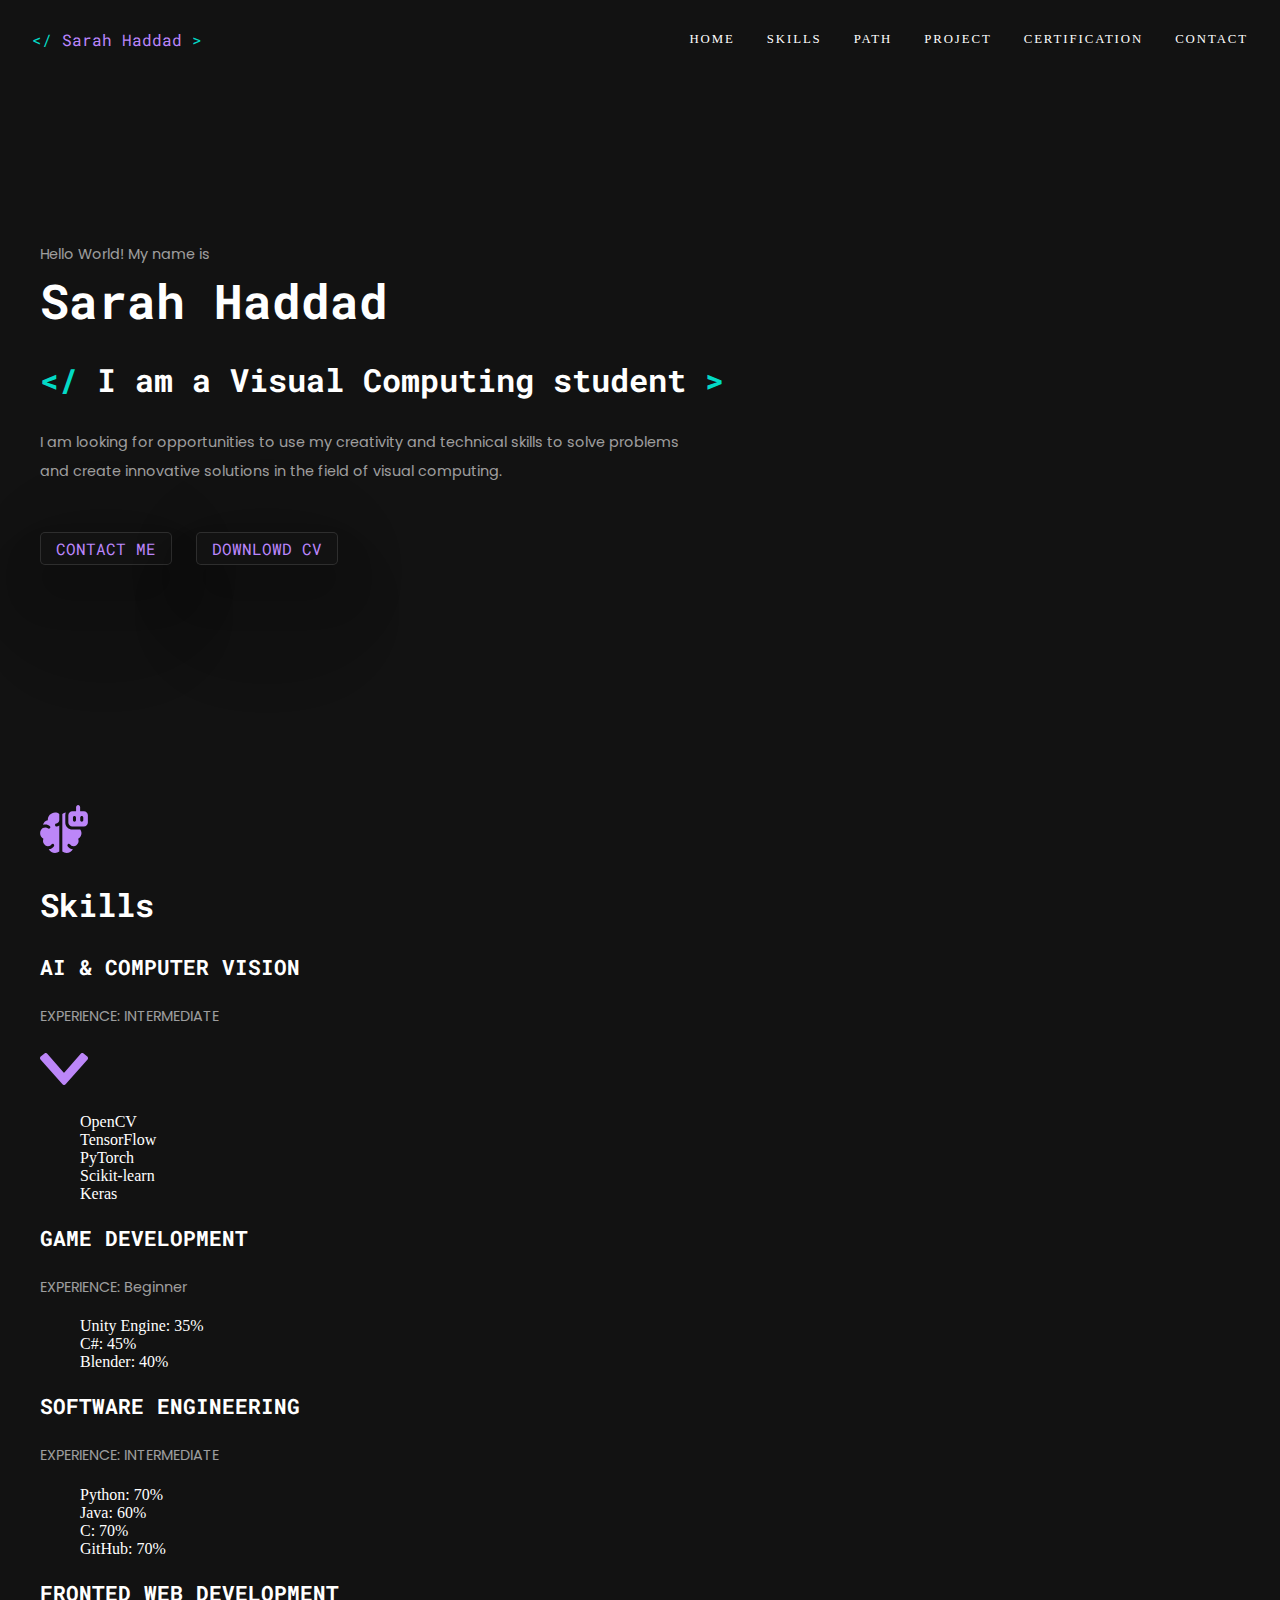
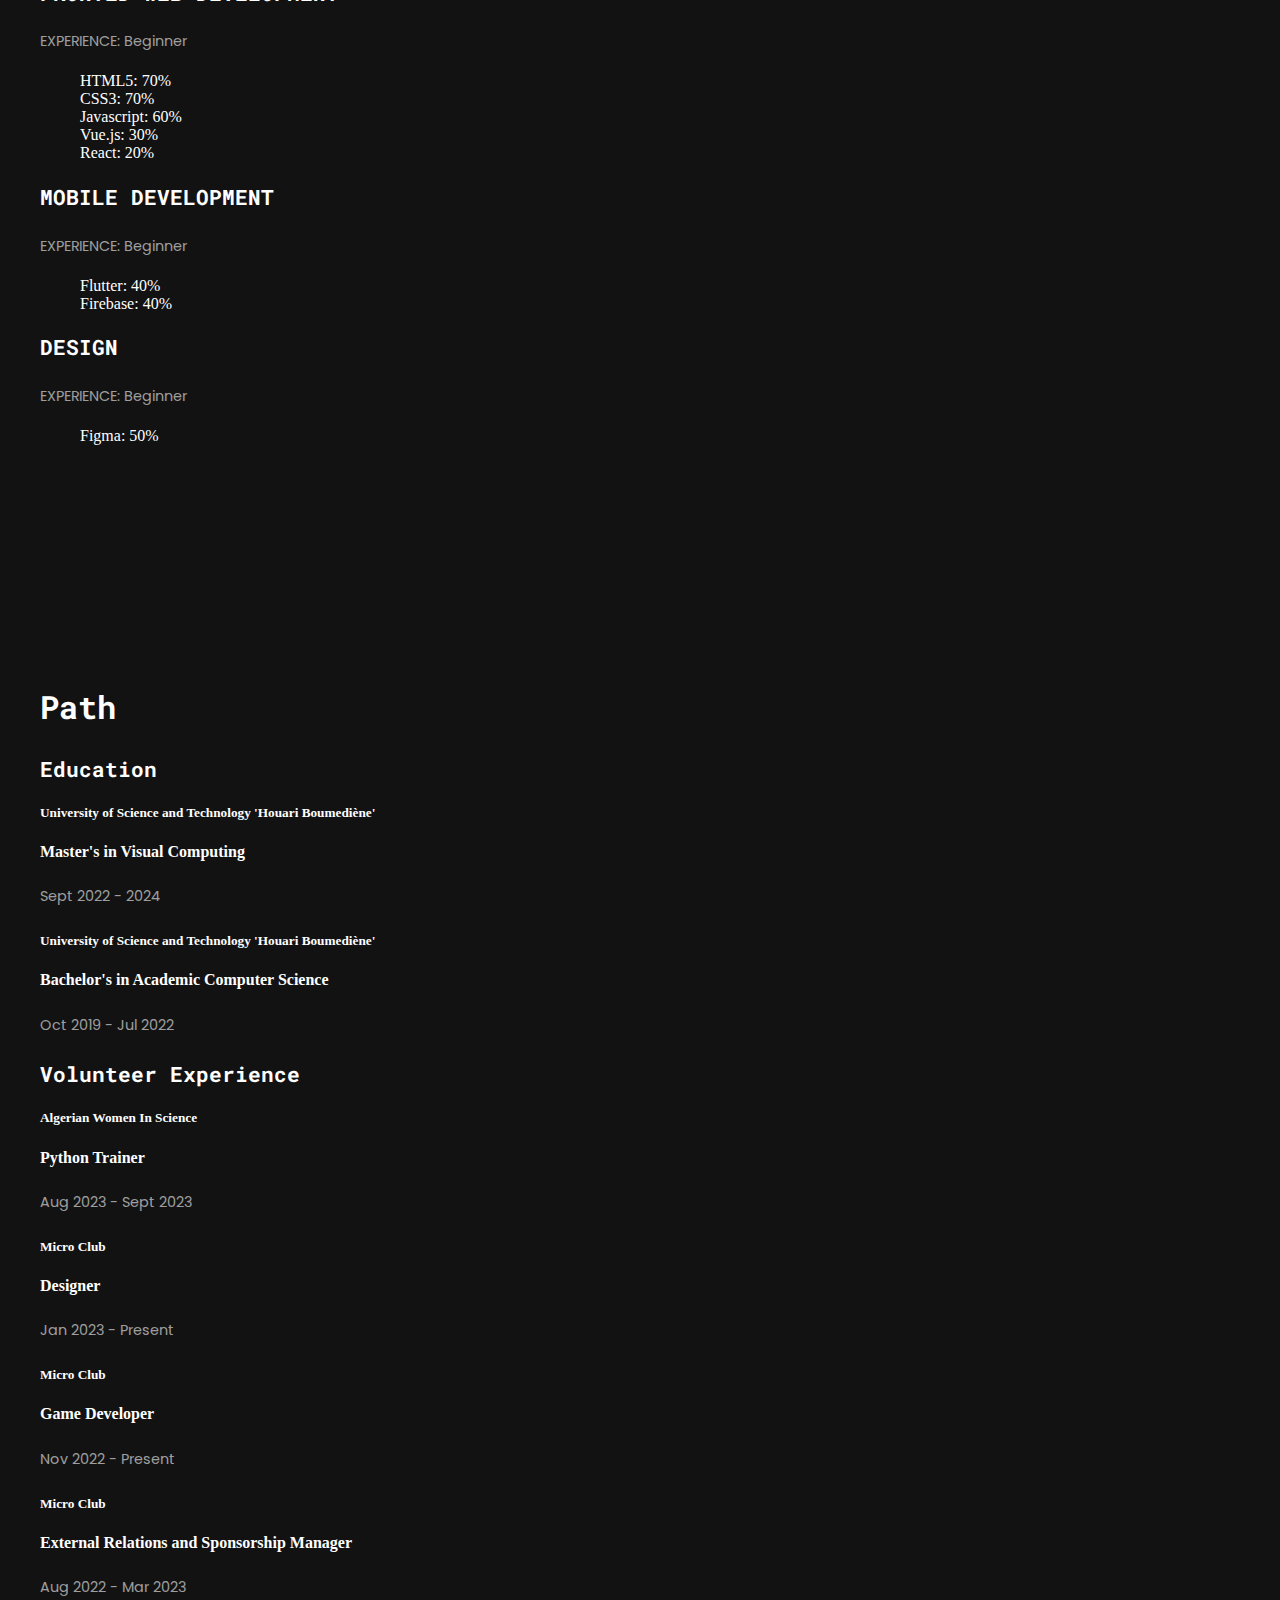
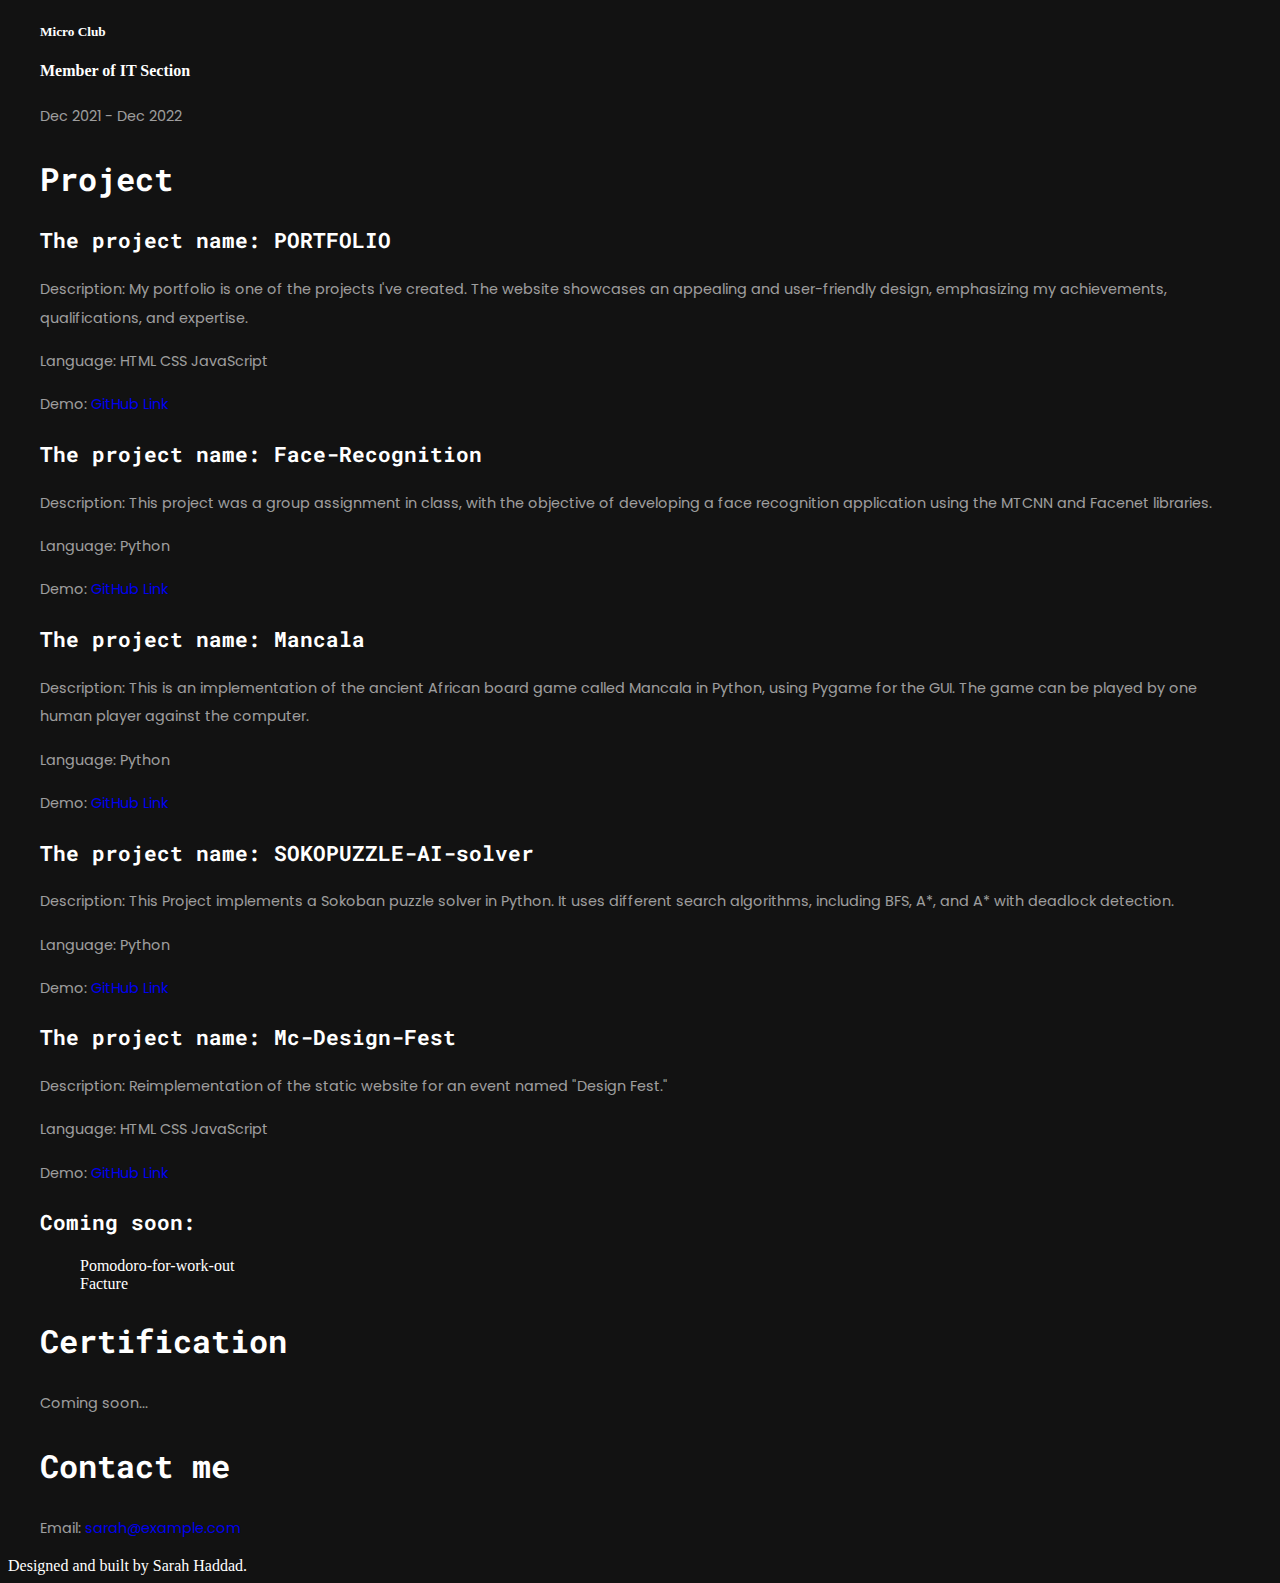
==== src/index.html @ 6225d2ff "almost done with the home page" ====
<!DOCTYPE html>
<html lang="en">
  <head>
    <meta charset="UTF-8" />
    <meta name="viewport" content="width=device-width, initial-scale=1.0" />
    <title>Sarah Haddad's Portfolio</title>
    <meta
      name="description"
      content="Explore Sarah Haddad's portfolio, skills, and journey in the world of visual computing."
    />
    <link rel="stylesheet" href="https://fonts.googleapis.com/css?family=Roboto Mono">
    <link rel="stylesheet" href="https://fonts.googleapis.com/css?family=Poppins">
    <link rel="stylesheet" href="assets/stylee.css" />
  </head>
  <body>
    <!-- Navigation Bar -->
    <header>
      <nav>
        <a href="#" class="nav__logo">
          <span class="Green">&lt;/</span>
             <span>Sarah Haddad</span>
             <span class="Green">&gt;</span>
        </a>
        <div id="nav-menu">
          <ul class="nav__list">
            <li class="nav__item">
              <a href="#home" class="nav__link active-link"> Home </a>
            </li>
            <li class="nav__item">
              <a href="#skills" class="nav__link"> Skills </a>
            </li>
            <li class="nav__item">
              <a href="#path" class="nav__link"> Path </a>
            </li>
            <li class="nav__item">
              <a href="#project" class="nav__link"> Project </a>
            </li>
            <li class="nav__item">
              <a href="#certification" class="nav__link"> Certification </a>
            </li>
            <li class="nav__item">
              <a href="#contact" class="nav__link"> Contact </a>
            </li>
          </ul>
        </div>
      </nav>
    </header>

    <!-- Home Page -->
    <section id="home">
      <div class="start"> </div>
      
        <p id="noPadP"> Hello World! My name is </p>
        <h1 id="noPadH">
        Sarah Haddad
      </h1>
      <h2>
        <span class="Green">&lt;/</span>
        I am a Visual Computing student
        <span class="Green">&gt;</span>
      </h2>
      <p>
        I am looking for opportunities to use my creativity and technical skills
        to solve problems 
        <br />
        and create innovative solutions in the field of visual
        computing.
      </p>
      <button  id="ContactME" > Contact me</button>
      <button   id="DownlowdCV">Downlowd CV </button>
    
    </section>

    <!-- Skills Page -->
    <section id="skills">
      <div class="start"> </div>
      <svg xmlns="http://www.w3.org/2000/svg" width="48" height="48" viewBox="0 0 518 520" fill="none">
        <path fill-rule="evenodd" clip-rule="evenodd" d="M389.936 67.9424V22.4215C389.936 16.6089 392.245 11.0343 396.356 6.9241C400.466 2.81392 406.04 0.504852 411.853 0.504852C417.666 0.504852 423.24 2.81392 427.35 6.9241C431.461 11.0343 433.77 16.6089 433.77 22.4215V67.9424H473.855C485.481 67.9424 496.63 72.5606 504.85 80.7809C513.07 89.0013 517.689 100.15 517.689 111.776V188.791C517.689 200.416 513.07 211.565 504.85 219.786C496.63 228.006 485.481 232.624 473.855 232.624H349.807C338.182 232.624 327.032 228.006 318.812 219.786C310.592 211.565 305.974 200.416 305.974 188.791V111.776C305.974 100.15 310.592 89.0013 318.812 80.7809C327.032 72.5606 338.182 67.9424 349.807 67.9424H389.914H389.936ZM372.381 180.791C368.022 180.791 363.841 179.06 360.758 175.977C357.675 172.894 355.944 168.713 355.944 164.354V136.301C355.944 131.941 357.675 127.76 360.758 124.677C363.841 121.595 368.022 119.863 372.381 119.863C376.741 119.863 380.921 121.595 384.004 124.677C387.087 127.76 388.819 131.941 388.819 136.301V164.354C388.819 168.713 387.087 172.894 384.004 175.977C380.921 179.06 376.741 180.791 372.381 180.791ZM434.909 164.354C434.909 168.713 436.641 172.894 439.724 175.977C442.806 179.06 446.987 180.791 451.347 180.791C455.706 180.791 459.887 179.06 462.97 175.977C466.052 172.894 467.784 168.713 467.784 164.354V136.301C467.784 131.941 466.052 127.76 462.97 124.677C459.887 121.595 455.706 119.863 451.347 119.863C446.987 119.863 442.806 121.595 439.724 124.677C436.641 127.76 434.909 131.941 434.909 136.301V164.354ZM278.994 82.254C275.1 91.6084 273.104 101.643 273.12 111.776V188.791C273.12 209.135 281.202 228.646 295.588 243.032C309.973 257.418 329.484 265.499 349.829 265.499H435.085C440.871 273.362 444.901 282.377 446.901 291.933C448.902 301.488 448.826 311.362 446.68 320.886C444.533 330.41 440.365 339.362 434.459 347.135C428.552 354.909 421.045 361.323 412.445 365.943C416.019 374.307 417.578 383.394 416.998 392.471C416.418 401.548 413.713 410.362 409.103 418.203C404.493 426.043 398.106 432.692 390.456 437.612C382.806 442.533 374.107 445.588 365.061 446.531V446.86C364.573 446.808 364.083 446.779 363.592 446.772C342.859 446.421 331.726 437.041 326.115 428.45C323.723 424.802 319.98 422.254 315.71 421.367C311.439 420.479 306.991 421.324 303.344 423.716C299.696 426.108 297.148 429.85 296.26 434.121C295.373 438.391 296.218 442.84 298.609 446.487C308.91 462.158 327.364 476.513 355.33 479.209C348.502 491.438 338.531 501.621 326.447 508.704C314.363 515.786 300.606 519.511 286.599 519.491C269.504 519.491 253.68 514.056 240.793 504.829V96.5656C251.752 88.7194 264.814 83.6348 278.994 82.254ZM162.069 81.9034C179.186 81.9034 195.009 87.3387 207.918 96.5875V158.612C208.071 164.159 207.079 169.677 205.005 174.824C202.931 179.971 199.82 184.636 195.864 188.528C188.544 195.914 180.479 199.092 177.016 199.486C174.827 199.673 172.699 200.296 170.755 201.319C168.811 202.342 167.093 203.744 165.7 205.442C164.307 207.141 163.269 209.101 162.647 211.208C162.025 213.314 161.831 215.524 162.077 217.706C162.323 219.889 163.004 222 164.08 223.915C165.155 225.83 166.604 227.51 168.34 228.855C170.076 230.201 172.064 231.185 174.186 231.75C176.309 232.314 178.523 232.448 180.698 232.142C189.245 231.178 198.954 227.277 207.918 221.118V504.807C195.009 514.056 179.208 519.491 162.069 519.491C148.062 519.511 134.305 515.786 122.221 508.704C110.137 501.621 100.165 491.438 93.338 479.209C121.304 476.535 139.779 462.158 150.058 446.487C152.45 442.84 153.295 438.391 152.407 434.121C151.52 429.85 148.972 426.108 145.324 423.716C141.677 421.324 137.229 420.479 132.958 421.367C128.688 422.254 124.945 424.802 122.553 428.45C116.942 437.041 105.809 446.421 85.0754 446.772C84.5849 446.779 84.0949 446.808 83.607 446.86L83.5851 446.553C74.5385 445.609 65.8399 442.555 58.1901 437.634C50.5402 432.714 44.1529 426.065 39.5427 418.225C34.9326 410.384 32.2283 401.57 31.648 392.493C31.0676 383.416 32.6272 374.329 36.2012 365.965C25.3539 360.127 16.2917 351.458 9.97809 340.88C3.66453 330.302 0.335702 318.211 0.345572 305.892C0.345572 282.66 11.8957 262.256 29.5386 249.917C52.5072 238.016 74.0294 243.122 83.5851 252.481C86.7323 255.358 90.8746 256.9 95.1374 256.781C99.4001 256.661 103.45 254.89 106.431 251.84C109.412 248.791 111.091 244.702 111.114 240.438C111.137 236.174 109.502 232.067 106.554 228.986C88.8012 211.606 60.2438 205.623 32.2124 213.644C34.2704 201.066 40.4044 189.512 49.6707 180.761C58.9369 172.009 70.822 166.545 83.4974 165.209C82.8543 154.499 84.4102 143.771 88.0693 133.685C91.7283 123.599 97.4131 114.369 104.774 106.563C112.134 98.7574 121.014 92.5406 130.868 88.2959C140.722 84.0511 151.34 81.8681 162.069 81.8814V81.9034Z" fill="#BC86F8"/>
      </svg>
      <h2>Skills</h2>
      <h3>AI & COMPUTER VISION</h3>
      <p>EXPERIENCE: INTERMEDIATE</p>
      <svg xmlns="http://www.w3.org/2000/svg" width="48" height="48" viewBox="0 0 48 48" fill="none">
        <g clip-path="url(#clip0_47_6331)">
          <path d="M0.499978 14.42L22.5 39.36C22.6981 39.5695 22.9369 39.7363 23.2016 39.8503C23.4664 39.9643 23.7517 40.0231 24.04 40.0231C24.3283 40.0231 24.6135 39.9643 24.8783 39.8503C25.1431 39.7363 25.3819 39.5695 25.58 39.36L47.58 14.42C47.9066 14.0076 48.0575 13.483 48 12.96C47.9783 12.6936 47.9034 12.4341 47.7797 12.1971C47.6561 11.9601 47.4861 11.7503 47.28 11.58L43.58 8.48003C43.3779 8.30521 43.1428 8.17266 42.8886 8.09021C42.6344 8.00777 42.3662 7.97711 42.1 8.00003C41.835 8.0192 41.5765 8.09098 41.3395 8.21117C41.1026 8.33135 40.892 8.49754 40.72 8.70003L24.38 27.6C24.2789 27.7002 24.1423 27.7564 24 27.7564C23.8577 27.7564 23.7211 27.7002 23.62 27.6L7.27998 8.70003C6.95667 8.31386 6.49956 8.06388 5.99998 8.00003C5.73509 7.97438 5.46775 8.00186 5.21361 8.08085C4.95947 8.15983 4.72366 8.28875 4.51998 8.46003L0.719978 11.58C0.513822 11.7503 0.343887 11.9601 0.22022 12.1971C0.096552 12.4341 0.0216625 12.6936 -2.15699e-05 12.96C-0.0175307 13.2244 0.0176531 13.4896 0.103487 13.7402C0.18932 13.9908 0.324093 14.2219 0.499978 14.42Z" fill="#BC86F8"/>
        </g>
        <defs>
          <clipPath id="clip0_47_6331">
            <rect width="48" height="48" fill="white"/>
          </clipPath>
        </defs>
      </svg>
      <ul>
        <li>OpenCV</li>
        <li>TensorFlow</li>
        <li>PyTorch</li>
        <li>Scikit-learn</li>
        <li>Keras</li>
      </ul>
      <h3>GAME DEVELOPMENT</h3>
      <p>EXPERIENCE: Beginner</p>
      <ul>
        <li>Unity Engine: 35%</li>
        <li>C#: 45%</li>
        <li>Blender: 40%</li>
      </ul>
      <h3>SOFTWARE ENGINEERING</h3>
      <p>EXPERIENCE: INTERMEDIATE</p>
      <ul>
        <li>Python: 70%</li>
        <li>Java: 60%</li>
        <li>C: 70%</li>
        <li>GitHub: 70%</li>
      </ul>
      <h3>FRONTED WEB DEVELOPMENT</h3>
      <p>EXPERIENCE: Beginner</p>
      <ul>
        <li>HTML5: 70%</li>
        <li>CSS3: 70%</li>
        <li>Javascript: 60%</li>
        <li>Vue.js: 30%</li>
        <li>React: 20%</li>
      </ul>
      <h3>MOBILE DEVELOPMENT</h3>
      <p>EXPERIENCE: Beginner</p>
      <ul>
        <li>Flutter: 40%</li>
        <li>Firebase: 40%</li>
      </ul>
      <h3>DESIGN</h3>
      <p>EXPERIENCE: Beginner</p>
      <ul>
        <li>Figma: 50%</li>
      </ul>
    </section>

    <!-- Path Page -->
    <section id="path">
      <div class="start"> </div>
      <h2>Path</h2>
      <h3>Education</h3>
      <h5>University of Science and Technology 'Houari Boumediène'</h5>
      <h4>Master's in Visual Computing</h4>
      <p>Sept 2022 - 2024</p>

      <h5>University of Science and Technology 'Houari Boumediène'</h5>
      <h4>Bachelor's in Academic Computer Science</h4>
      <p>Oct 2019 - Jul 2022</p>

      <h3>Volunteer Experience</h3>
      <h5>Algerian Women In Science</h5>
      <h4>Python Trainer</h4>
      <p>Aug 2023 - Sept 2023</p>

      <h5>Micro Club</h5>
      <h4>Designer</h4>
      <p>Jan 2023 - Present</p>

      <h5>Micro Club</h5>
      <h4>Game Developer</h4>
      <p>Nov 2022 - Present</p>

      <h5>Micro Club</h5>
      <h4>External Relations and Sponsorship Manager</h4>
      <p>Aug 2022 - Mar 2023</p>

      <h5>Micro Club</h5>
      <h4>Member of IT Section</h4>
      <p>Dec 2021 - Dec 2022</p>
    </section>

    <!-- Project Page -->
    <section id="project">
      <h2>Project</h2>
      <h3>The project name: PORTFOLIO</h3>
      <p>
        Description: My portfolio is one of the projects I've created. The
        website showcases an appealing and user-friendly design, emphasizing my
        achievements, qualifications, and expertise.
      </p>
      <p>Language: HTML CSS JavaScript</p>
      <p>
        Demo:
        <a href="https://github.com/SARAH-HADDAD/Portfolio">GitHub Link</a>
      </p>

      <h3>The project name: Face-Recognition</h3>
      <p>
        Description: This project was a group assignment in class, with the
        objective of developing a face recognition application using the MTCNN
        and Facenet libraries.
      </p>
      <p>Language: Python</p>
      <p>
        Demo:
        <a href="https://github.com/SARAH-HADDAD/Face-Recognition"
          >GitHub Link</a
        >
      </p>

      <h3>The project name: Mancala</h3>
      <p>
        Description: This is an implementation of the ancient African board game
        called Mancala in Python, using Pygame for the GUI. The game can be
        played by one human player against the computer.
      </p>
      <p>Language: Python</p>
      <p>
        Demo:
        <a href="https://github.com/SARAH-HADDAD/The-Mancala-Game-AI"
          >GitHub Link</a
        >
      </p>

      <h3>The project name: SOKOPUZZLE-AI-solver</h3>
      <p>
        Description: This Project implements a Sokoban puzzle solver in Python.
        It uses different search algorithms, including BFS, A*, and A* with
        deadlock detection.
      </p>
      <p>Language: Python</p>
      <p>
        Demo:
        <a href="https://github.com/SARAH-HADDAD/SOKOPUZZLE-AI-solver"
          >GitHub Link</a
        >
      </p>

      <h3>The project name: Mc-Design-Fest</h3>
      <p>
        Description: Reimplementation of the static website for an event named
        "Design Fest."
      </p>
      <p>Language: HTML CSS JavaScript</p>
      <p>
        Demo:
        <a href="https://github.com/SARAH-HADDAD/Mc-Design-Fest">GitHub Link</a>
      </p>

      <h3>Coming soon:</h3>
      <ul>
        <li>Pomodoro-for-work-out</li>
        <li>Facture</li>
      </ul>
    </section>

    <!-- Certification Page -->
    <section id="certification">
      <h2>Certification</h2>
      <p>Coming soon...</p>
    </section>

    <!-- Contact Page -->
    <section id="contact">
      <h2>Contact me</h2>
      <p>Email: <a href="mailto:sarah@example.com">sarah@example.com</a></p>
    </section>
    <footer>
    Designed and built by Sarah Haddad.
    </footer>
    <!--==================== MAIN JS ====================-->
    <script src="assets/main.js"></script>
  </body>
</html>
---- src/assets/stylee.css ----
:root {
  /*========== Colors ==========*/
  --Primary: #bb86fc;
  --PrimaryVariant: #3700b3;
  --Secondary: #03dac6;
  --Background: #121212;
  --Error: #cf6679;
  --on: #ffffff;
  --on-medium: rgba(255, 255, 255, 0.6);
  --hover-color:rgba(187, 134, 252, 0.12);
  /*========== Font and typography ==========*/
  --body-font: "Poppins", sans-serif;
  --font1:"Roboto Mono", sans-serif;
  --h1-font-size: 3rem;
  --h2-font-size: 2rem;
  --h3-font-size: 1.3rem;
  --h4-font-size: 1.25rem;
  --h5-font-size: 1rem;
  --normal-font-size: 0.9rem;
  --small-font-size: 0.8rem;
  --smaller-font-size: 0.75rem;
}
/*==================== REUSABLE CSS CLASSES ====================*/
html {
  box-sizing: border-box;
}
*, *:before, *:after {
  box-sizing: inherit;
}
h1 {
  font-size: var(--h1-font-size);
  font-family: "Roboto Mono", sans-serif;
  font-style: normal;
  font-weight: 700;
}

h2 {
  font-size: var(--h2-font-size);
  font-family: "Roboto Mono", sans-serif;
}

h3 {
  font-size: var(--h3-font-size);
  font-family: "Roboto Mono", sans-serif;
}

p {
  font-family: var(--body-font);
  font-size: var(--normal-font-size);
  color: var(--on-medium);
  line-height: 2;
}
body {
  background-color: var(--Background);
  color: var(--on);

}
ul {
  list-style: none;
}

a {
  text-decoration: none;
}
/*==================== LAYOUT ====================*/

header {
  top: 0;
  width: 100%;
  position: fixed;
  left: 0;
  z-index: 100;
  background-color: var(--Background);
}
/*==================== NAV ====================*/
nav {
  display: flex;
  justify-content: space-between;
  align-items: center;
}
@media screen and (max-width: 767px) {
  .nav__menu {
    position: fixed;
    bottom: -100%;
    left: 0;
    width: 100%;
    background-color: var(--body-color);
    padding: 2rem 1.5rem 4rem;
    box-shadow: 0 -1px 4px rgba(0, 0, 0, 0.15);
    border-radius: 1.5rem 1.5rem 0 0;
    transition: 0.3s linear;
  }
}
.nav__link {
  color: #fff;
  text-transform: uppercase;
  letter-spacing: 0.15em;

  display: flex;
  flex-direction: column;
  align-items: center;

  font-size: var(--small-font-size);
  font-weight: var(--font-medium);
}
.nav__link:hover {
  color: var(--Primary);
}
.nav__link:active {
  color: var(--Primary);
}
.nav__list {
  display: flex;
  flex-direction: row;
  justify-content: space-between;
  margin-block-start: 2em;
  margin-block-end: 2em;
  margin-inline-end: 1em;
}
.nav__item {
  margin: 0 1rem;
}
.nav__logo {
  margin-left: 2rem;
  flex: display;
  color: var(--Primary);
  font-family: var(--font1);
}
.nav__link:after {
  transition: width 0.3s ease 0s, left 0.3s ease 0s;
}
.scroll-header {
  box-shadow: 0 -1px 4px rgba(0, 0, 0, 0.15);
}
/* show menu */
.show-menu {
  bottom: 0;
}
/*==================== HOME ====================*/
button {
  border-radius: 5px;
  box-shadow: 0px 28.39534px 38.72092px 0px rgba(0, 0, 0, 0.20), 0px 23.23255px 118.74416px 0px rgba(0, 0, 0, 0.12), 0px 61.95348px 98.09301px 0px rgba(0, 0, 0, 0.14);
  border: 1px solid rgba(255, 255, 255, 0.12);
  margin-top: 2rem;
  margin-right: 20px;
  padding: 5px 15px;
  background: var(--Background);
  transition: 0.3s linear;
  color: var(--Primary);
  text-transform: uppercase;
  font-family:var(--font1) ;
  font-size: 1rem;
  font-weight: 400;
}

button:hover, 
button:focus
{
  cursor: pointer;
  background:var(--hover-color);
}
section {
  margin-left: 2rem;
  margin-right: 2rem;
}
#noPadP, #noPadH {
  margin: 0;
  padding: 0;
}
.Green{
  color: var(--Secondary);
}
.start{
  margin-top: 15rem;
}
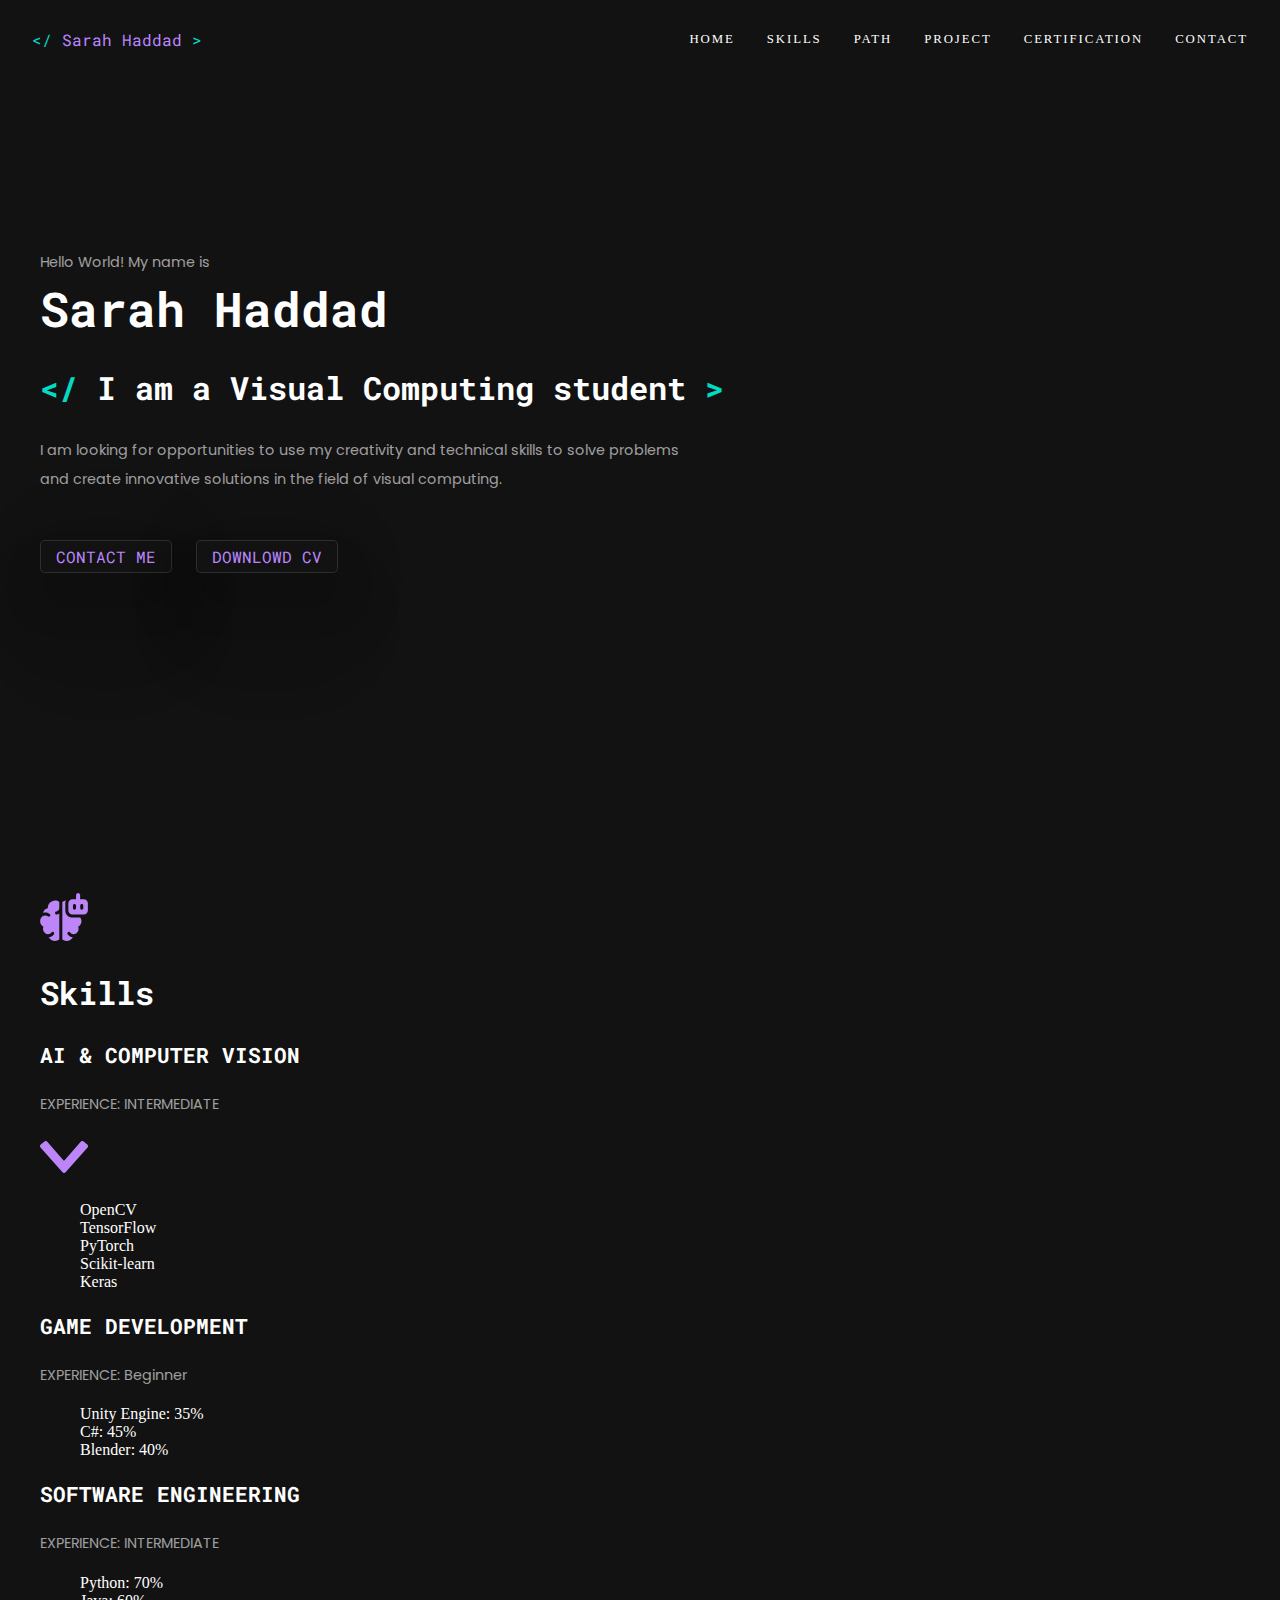
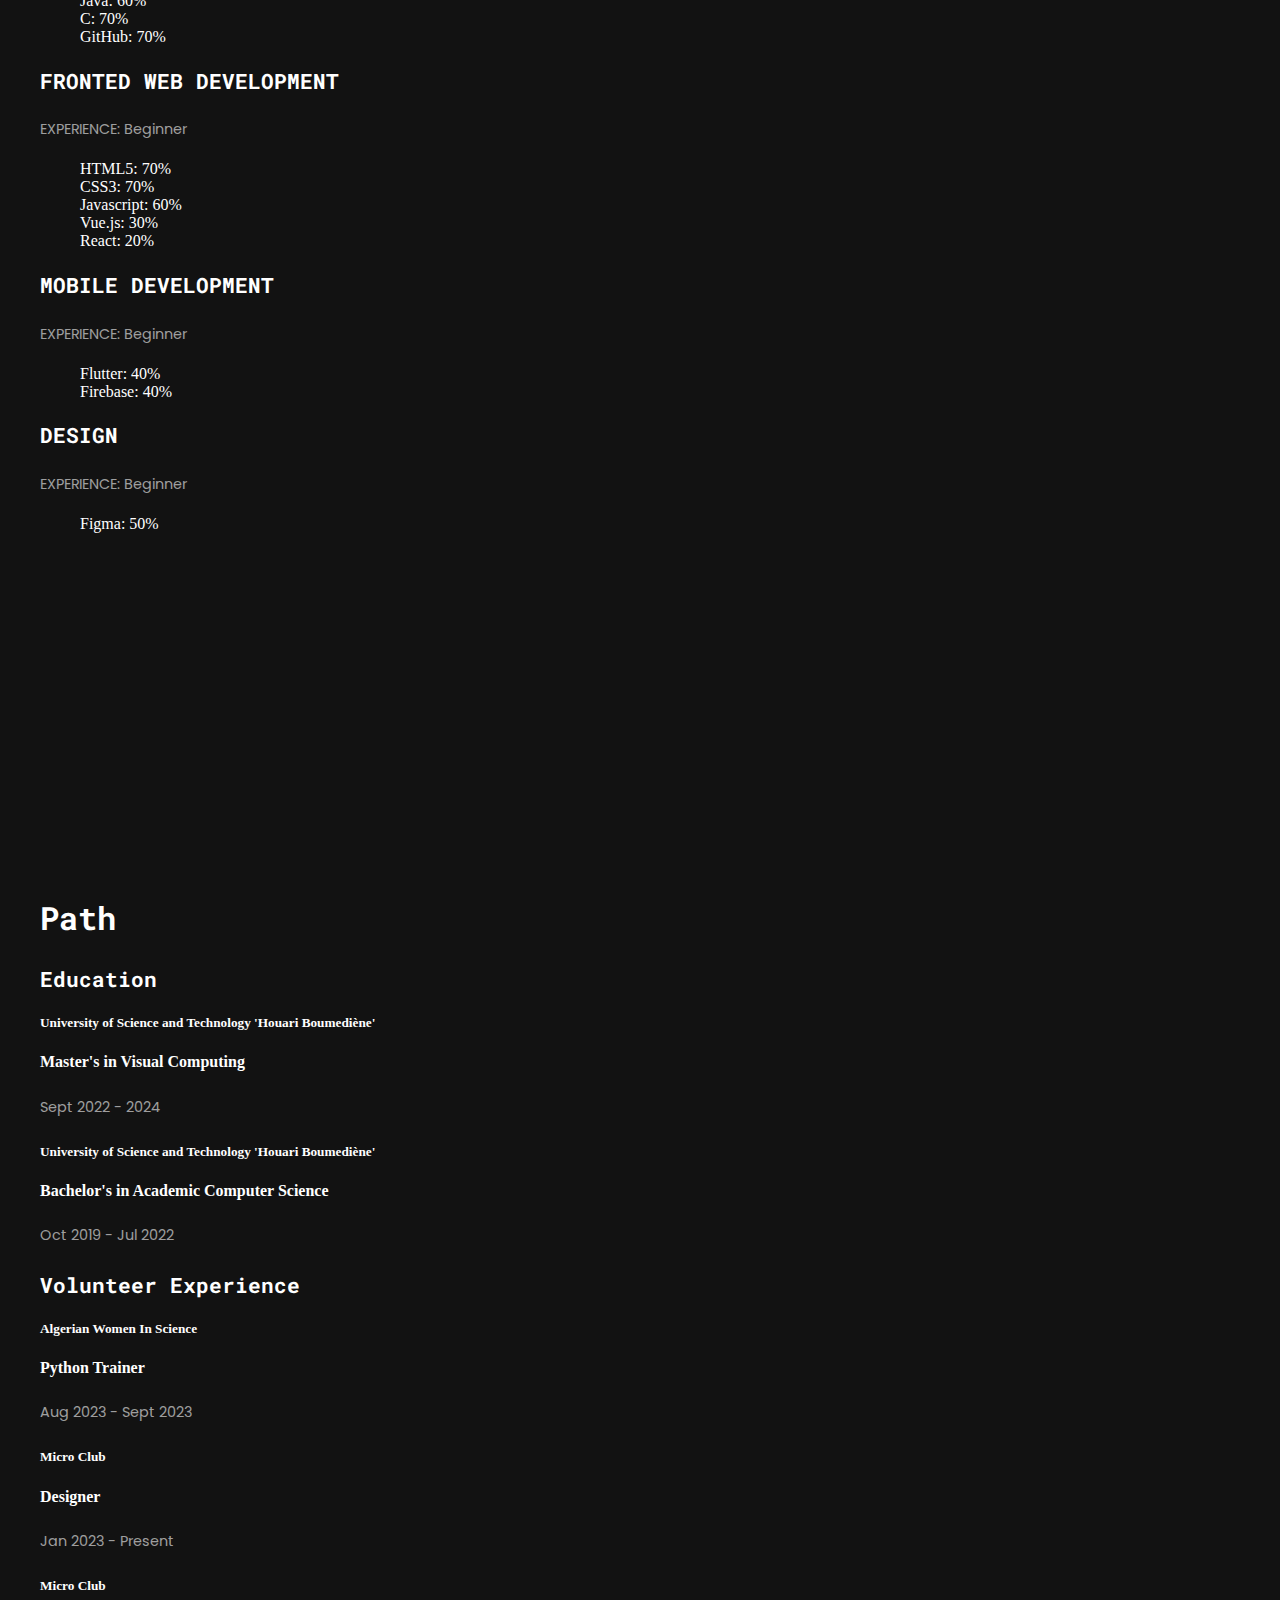
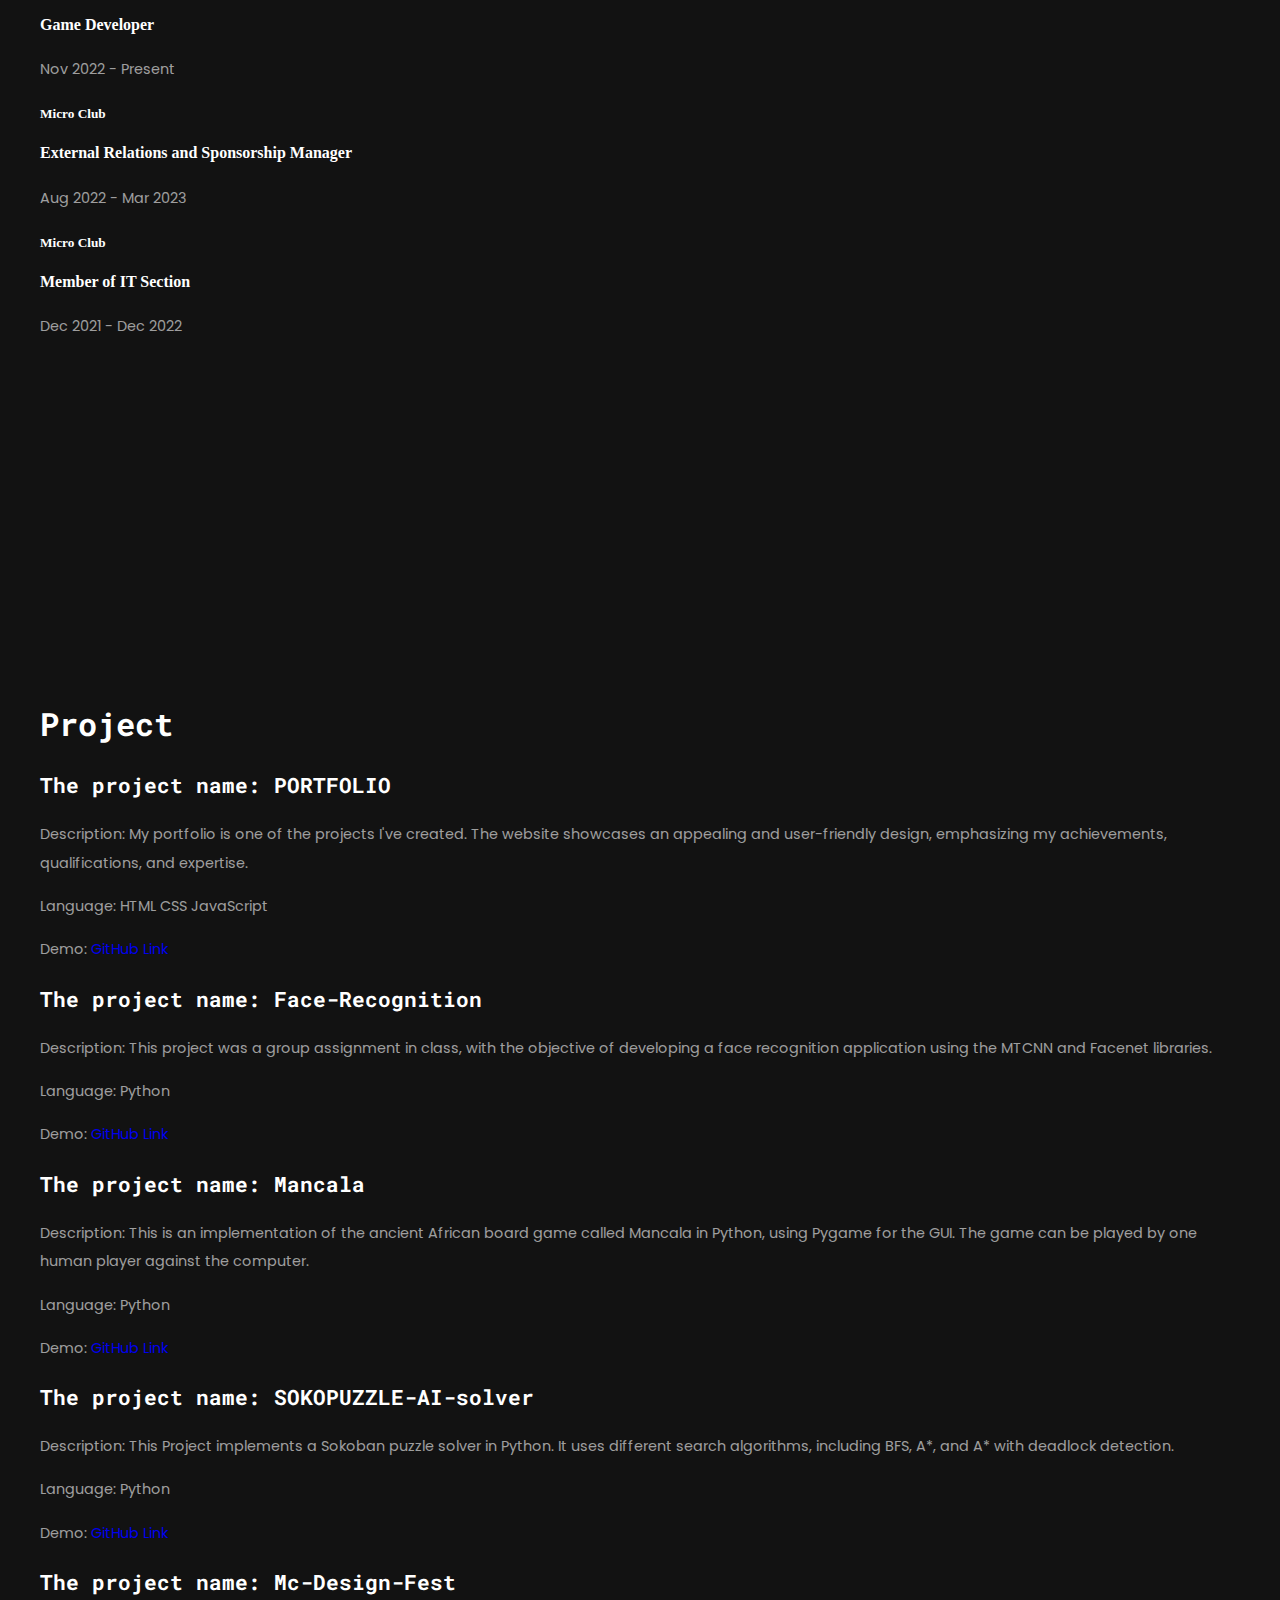
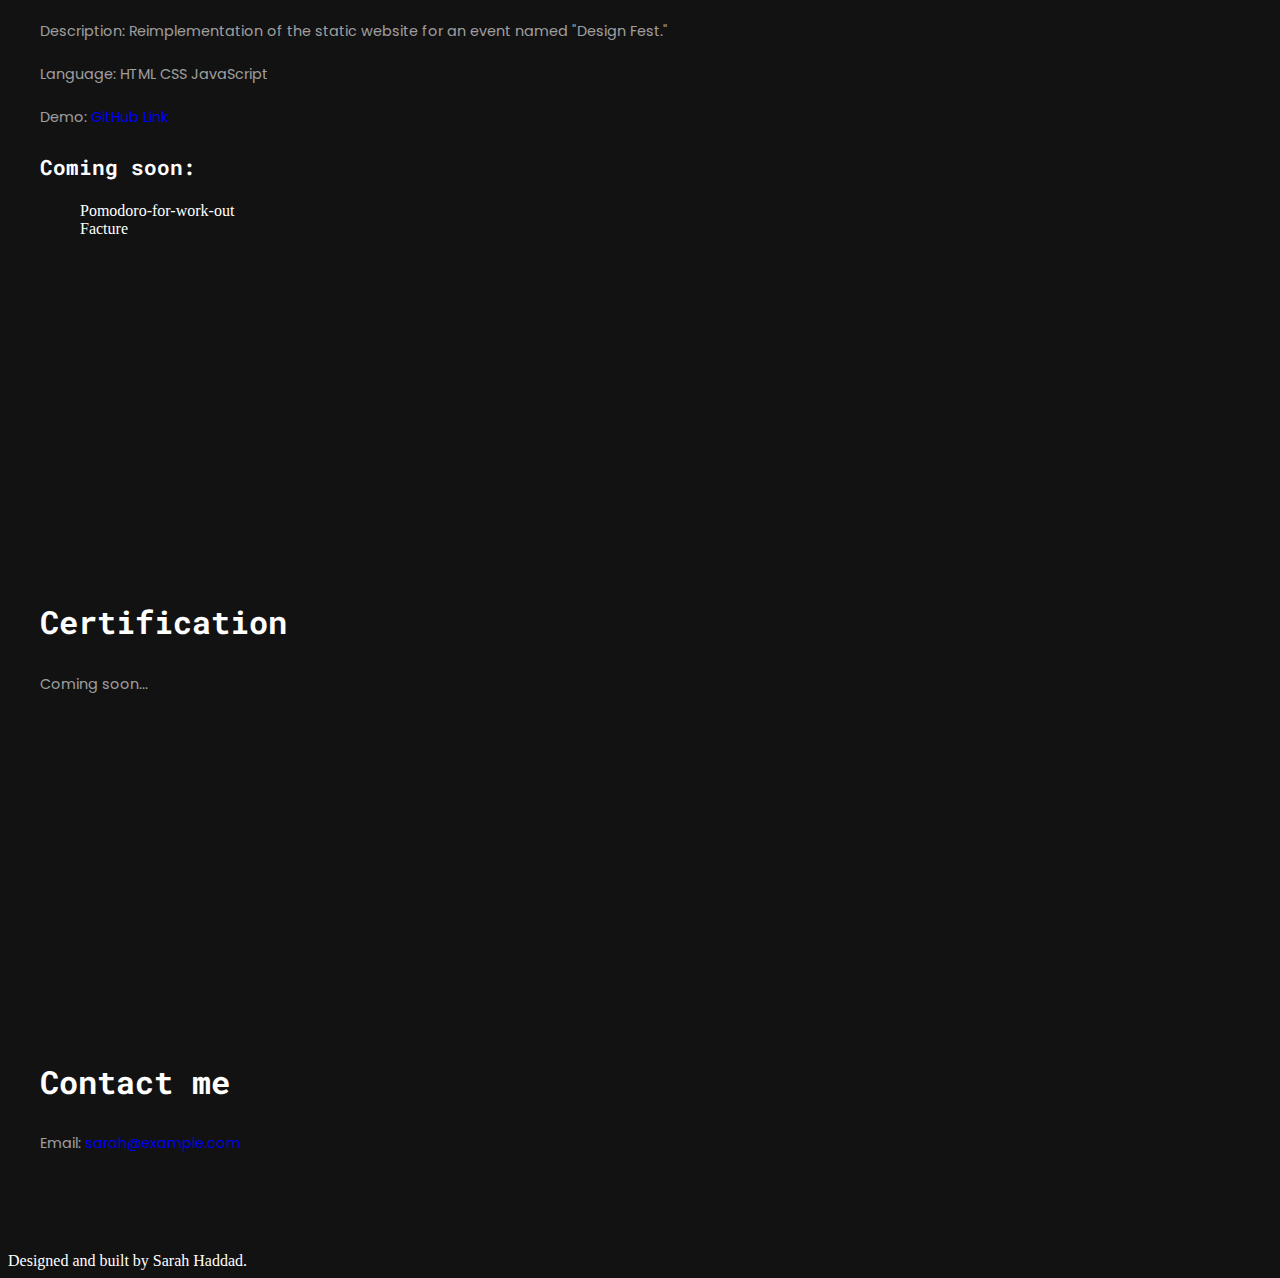
==== commit c60521a4: "/*TRBL*/" ====
--- a/src/index.html
+++ b/src/index.html
@@ -8,8 +8,14 @@
       name="description"
       content="Explore Sarah Haddad's portfolio, skills, and journey in the world of visual computing."
     />
-    <link rel="stylesheet" href="https://fonts.googleapis.com/css?family=Roboto Mono">
-    <link rel="stylesheet" href="https://fonts.googleapis.com/css?family=Poppins">
+    <link
+      rel="stylesheet"
+      href="https://fonts.googleapis.com/css?family=Roboto Mono"
+    />
+    <link
+      rel="stylesheet"
+      href="https://fonts.googleapis.com/css?family=Poppins"
+    />
     <link rel="stylesheet" href="assets/stylee.css" />
   </head>
   <body>
@@ -18,8 +24,8 @@
       <nav>
         <a href="#" class="nav__logo">
           <span class="Green">&lt;/</span>
-             <span>Sarah Haddad</span>
-             <span class="Green">&gt;</span>
+          <span>Sarah Haddad</span>
+          <span class="Green">&gt;</span>
         </a>
         <div id="nav-menu">
           <ul class="nav__list">
@@ -48,12 +54,8 @@
 
     <!-- Home Page -->
     <section id="home">
-      <div class="start"> </div>
-      
-        <p id="noPadP"> Hello World! My name is </p>
-        <h1 id="noPadH">
-        Sarah Haddad
-      </h1>
+      <p id="noPadP">Hello World! My name is</p>
+      <h1 id="noPadH">Sarah Haddad</h1>
       <h2>
         <span class="Green">&lt;/</span>
         I am a Visual Computing student
@@ -61,32 +63,49 @@
       </h2>
       <p>
         I am looking for opportunities to use my creativity and technical skills
-        to solve problems 
+        to solve problems
         <br />
-        and create innovative solutions in the field of visual
-        computing.
-      </p>
-      <button  id="ContactME" > Contact me</button>
-      <button   id="DownlowdCV">Downlowd CV </button>
-    
+        and create innovative solutions in the field of visual computing.
+      </p>
+      <button id="ContactME">Contact me</button>
+      <button id="DownlowdCV">Downlowd CV</button>
     </section>
 
     <!-- Skills Page -->
     <section id="skills">
-      <div class="start"> </div>
-      <svg xmlns="http://www.w3.org/2000/svg" width="48" height="48" viewBox="0 0 518 520" fill="none">
-        <path fill-rule="evenodd" clip-rule="evenodd" d="M389.936 67.9424V22.4215C389.936 16.6089 392.245 11.0343 396.356 6.9241C400.466 2.81392 406.04 0.504852 411.853 0.504852C417.666 0.504852 423.24 2.81392 427.35 6.9241C431.461 11.0343 433.77 16.6089 433.77 22.4215V67.9424H473.855C485.481 67.9424 496.63 72.5606 504.85 80.7809C513.07 89.0013 517.689 100.15 517.689 111.776V188.791C517.689 200.416 513.07 211.565 504.85 219.786C496.63 228.006 485.481 232.624 473.855 232.624H349.807C338.182 232.624 327.032 228.006 318.812 219.786C310.592 211.565 305.974 200.416 305.974 188.791V111.776C305.974 100.15 310.592 89.0013 318.812 80.7809C327.032 72.5606 338.182 67.9424 349.807 67.9424H389.914H389.936ZM372.381 180.791C368.022 180.791 363.841 179.06 360.758 175.977C357.675 172.894 355.944 168.713 355.944 164.354V136.301C355.944 131.941 357.675 127.76 360.758 124.677C363.841 121.595 368.022 119.863 372.381 119.863C376.741 119.863 380.921 121.595 384.004 124.677C387.087 127.76 388.819 131.941 388.819 136.301V164.354C388.819 168.713 387.087 172.894 384.004 175.977C380.921 179.06 376.741 180.791 372.381 180.791ZM434.909 164.354C434.909 168.713 436.641 172.894 439.724 175.977C442.806 179.06 446.987 180.791 451.347 180.791C455.706 180.791 459.887 179.06 462.97 175.977C466.052 172.894 467.784 168.713 467.784 164.354V136.301C467.784 131.941 466.052 127.76 462.97 124.677C459.887 121.595 455.706 119.863 451.347 119.863C446.987 119.863 442.806 121.595 439.724 124.677C436.641 127.76 434.909 131.941 434.909 136.301V164.354ZM278.994 82.254C275.1 91.6084 273.104 101.643 273.12 111.776V188.791C273.12 209.135 281.202 228.646 295.588 243.032C309.973 257.418 329.484 265.499 349.829 265.499H435.085C440.871 273.362 444.901 282.377 446.901 291.933C448.902 301.488 448.826 311.362 446.68 320.886C444.533 330.41 440.365 339.362 434.459 347.135C428.552 354.909 421.045 361.323 412.445 365.943C416.019 374.307 417.578 383.394 416.998 392.471C416.418 401.548 413.713 410.362 409.103 418.203C404.493 426.043 398.106 432.692 390.456 437.612C382.806 442.533 374.107 445.588 365.061 446.531V446.86C364.573 446.808 364.083 446.779 363.592 446.772C342.859 446.421 331.726 437.041 326.115 428.45C323.723 424.802 319.98 422.254 315.71 421.367C311.439 420.479 306.991 421.324 303.344 423.716C299.696 426.108 297.148 429.85 296.26 434.121C295.373 438.391 296.218 442.84 298.609 446.487C308.91 462.158 327.364 476.513 355.33 479.209C348.502 491.438 338.531 501.621 326.447 508.704C314.363 515.786 300.606 519.511 286.599 519.491C269.504 519.491 253.68 514.056 240.793 504.829V96.5656C251.752 88.7194 264.814 83.6348 278.994 82.254ZM162.069 81.9034C179.186 81.9034 195.009 87.3387 207.918 96.5875V158.612C208.071 164.159 207.079 169.677 205.005 174.824C202.931 179.971 199.82 184.636 195.864 188.528C188.544 195.914 180.479 199.092 177.016 199.486C174.827 199.673 172.699 200.296 170.755 201.319C168.811 202.342 167.093 203.744 165.7 205.442C164.307 207.141 163.269 209.101 162.647 211.208C162.025 213.314 161.831 215.524 162.077 217.706C162.323 219.889 163.004 222 164.08 223.915C165.155 225.83 166.604 227.51 168.34 228.855C170.076 230.201 172.064 231.185 174.186 231.75C176.309 232.314 178.523 232.448 180.698 232.142C189.245 231.178 198.954 227.277 207.918 221.118V504.807C195.009 514.056 179.208 519.491 162.069 519.491C148.062 519.511 134.305 515.786 122.221 508.704C110.137 501.621 100.165 491.438 93.338 479.209C121.304 476.535 139.779 462.158 150.058 446.487C152.45 442.84 153.295 438.391 152.407 434.121C151.52 429.85 148.972 426.108 145.324 423.716C141.677 421.324 137.229 420.479 132.958 421.367C128.688 422.254 124.945 424.802 122.553 428.45C116.942 437.041 105.809 446.421 85.0754 446.772C84.5849 446.779 84.0949 446.808 83.607 446.86L83.5851 446.553C74.5385 445.609 65.8399 442.555 58.1901 437.634C50.5402 432.714 44.1529 426.065 39.5427 418.225C34.9326 410.384 32.2283 401.57 31.648 392.493C31.0676 383.416 32.6272 374.329 36.2012 365.965C25.3539 360.127 16.2917 351.458 9.97809 340.88C3.66453 330.302 0.335702 318.211 0.345572 305.892C0.345572 282.66 11.8957 262.256 29.5386 249.917C52.5072 238.016 74.0294 243.122 83.5851 252.481C86.7323 255.358 90.8746 256.9 95.1374 256.781C99.4001 256.661 103.45 254.89 106.431 251.84C109.412 248.791 111.091 244.702 111.114 240.438C111.137 236.174 109.502 232.067 106.554 228.986C88.8012 211.606 60.2438 205.623 32.2124 213.644C34.2704 201.066 40.4044 189.512 49.6707 180.761C58.9369 172.009 70.822 166.545 83.4974 165.209C82.8543 154.499 84.4102 143.771 88.0693 133.685C91.7283 123.599 97.4131 114.369 104.774 106.563C112.134 98.7574 121.014 92.5406 130.868 88.2959C140.722 84.0511 151.34 81.8681 162.069 81.8814V81.9034Z" fill="#BC86F8"/>
+      <svg
+        xmlns="http://www.w3.org/2000/svg"
+        width="48"
+        height="48"
+        viewBox="0 0 518 520"
+        fill="none"
+      >
+        <path
+          fill-rule="evenodd"
+          clip-rule="evenodd"
+          d="M389.936 67.9424V22.4215C389.936 16.6089 392.245 11.0343 396.356 6.9241C400.466 2.81392 406.04 0.504852 411.853 0.504852C417.666 0.504852 423.24 2.81392 427.35 6.9241C431.461 11.0343 433.77 16.6089 433.77 22.4215V67.9424H473.855C485.481 67.9424 496.63 72.5606 504.85 80.7809C513.07 89.0013 517.689 100.15 517.689 111.776V188.791C517.689 200.416 513.07 211.565 504.85 219.786C496.63 228.006 485.481 232.624 473.855 232.624H349.807C338.182 232.624 327.032 228.006 318.812 219.786C310.592 211.565 305.974 200.416 305.974 188.791V111.776C305.974 100.15 310.592 89.0013 318.812 80.7809C327.032 72.5606 338.182 67.9424 349.807 67.9424H389.914H389.936ZM372.381 180.791C368.022 180.791 363.841 179.06 360.758 175.977C357.675 172.894 355.944 168.713 355.944 164.354V136.301C355.944 131.941 357.675 127.76 360.758 124.677C363.841 121.595 368.022 119.863 372.381 119.863C376.741 119.863 380.921 121.595 384.004 124.677C387.087 127.76 388.819 131.941 388.819 136.301V164.354C388.819 168.713 387.087 172.894 384.004 175.977C380.921 179.06 376.741 180.791 372.381 180.791ZM434.909 164.354C434.909 168.713 436.641 172.894 439.724 175.977C442.806 179.06 446.987 180.791 451.347 180.791C455.706 180.791 459.887 179.06 462.97 175.977C466.052 172.894 467.784 168.713 467.784 164.354V136.301C467.784 131.941 466.052 127.76 462.97 124.677C459.887 121.595 455.706 119.863 451.347 119.863C446.987 119.863 442.806 121.595 439.724 124.677C436.641 127.76 434.909 131.941 434.909 136.301V164.354ZM278.994 82.254C275.1 91.6084 273.104 101.643 273.12 111.776V188.791C273.12 209.135 281.202 228.646 295.588 243.032C309.973 257.418 329.484 265.499 349.829 265.499H435.085C440.871 273.362 444.901 282.377 446.901 291.933C448.902 301.488 448.826 311.362 446.68 320.886C444.533 330.41 440.365 339.362 434.459 347.135C428.552 354.909 421.045 361.323 412.445 365.943C416.019 374.307 417.578 383.394 416.998 392.471C416.418 401.548 413.713 410.362 409.103 418.203C404.493 426.043 398.106 432.692 390.456 437.612C382.806 442.533 374.107 445.588 365.061 446.531V446.86C364.573 446.808 364.083 446.779 363.592 446.772C342.859 446.421 331.726 437.041 326.115 428.45C323.723 424.802 319.98 422.254 315.71 421.367C311.439 420.479 306.991 421.324 303.344 423.716C299.696 426.108 297.148 429.85 296.26 434.121C295.373 438.391 296.218 442.84 298.609 446.487C308.91 462.158 327.364 476.513 355.33 479.209C348.502 491.438 338.531 501.621 326.447 508.704C314.363 515.786 300.606 519.511 286.599 519.491C269.504 519.491 253.68 514.056 240.793 504.829V96.5656C251.752 88.7194 264.814 83.6348 278.994 82.254ZM162.069 81.9034C179.186 81.9034 195.009 87.3387 207.918 96.5875V158.612C208.071 164.159 207.079 169.677 205.005 174.824C202.931 179.971 199.82 184.636 195.864 188.528C188.544 195.914 180.479 199.092 177.016 199.486C174.827 199.673 172.699 200.296 170.755 201.319C168.811 202.342 167.093 203.744 165.7 205.442C164.307 207.141 163.269 209.101 162.647 211.208C162.025 213.314 161.831 215.524 162.077 217.706C162.323 219.889 163.004 222 164.08 223.915C165.155 225.83 166.604 227.51 168.34 228.855C170.076 230.201 172.064 231.185 174.186 231.75C176.309 232.314 178.523 232.448 180.698 232.142C189.245 231.178 198.954 227.277 207.918 221.118V504.807C195.009 514.056 179.208 519.491 162.069 519.491C148.062 519.511 134.305 515.786 122.221 508.704C110.137 501.621 100.165 491.438 93.338 479.209C121.304 476.535 139.779 462.158 150.058 446.487C152.45 442.84 153.295 438.391 152.407 434.121C151.52 429.85 148.972 426.108 145.324 423.716C141.677 421.324 137.229 420.479 132.958 421.367C128.688 422.254 124.945 424.802 122.553 428.45C116.942 437.041 105.809 446.421 85.0754 446.772C84.5849 446.779 84.0949 446.808 83.607 446.86L83.5851 446.553C74.5385 445.609 65.8399 442.555 58.1901 437.634C50.5402 432.714 44.1529 426.065 39.5427 418.225C34.9326 410.384 32.2283 401.57 31.648 392.493C31.0676 383.416 32.6272 374.329 36.2012 365.965C25.3539 360.127 16.2917 351.458 9.97809 340.88C3.66453 330.302 0.335702 318.211 0.345572 305.892C0.345572 282.66 11.8957 262.256 29.5386 249.917C52.5072 238.016 74.0294 243.122 83.5851 252.481C86.7323 255.358 90.8746 256.9 95.1374 256.781C99.4001 256.661 103.45 254.89 106.431 251.84C109.412 248.791 111.091 244.702 111.114 240.438C111.137 236.174 109.502 232.067 106.554 228.986C88.8012 211.606 60.2438 205.623 32.2124 213.644C34.2704 201.066 40.4044 189.512 49.6707 180.761C58.9369 172.009 70.822 166.545 83.4974 165.209C82.8543 154.499 84.4102 143.771 88.0693 133.685C91.7283 123.599 97.4131 114.369 104.774 106.563C112.134 98.7574 121.014 92.5406 130.868 88.2959C140.722 84.0511 151.34 81.8681 162.069 81.8814V81.9034Z"
+          fill="#BC86F8"
+        />
       </svg>
       <h2>Skills</h2>
       <h3>AI & COMPUTER VISION</h3>
       <p>EXPERIENCE: INTERMEDIATE</p>
-      <svg xmlns="http://www.w3.org/2000/svg" width="48" height="48" viewBox="0 0 48 48" fill="none">
+      <svg
+        xmlns="http://www.w3.org/2000/svg"
+        width="48"
+        height="48"
+        viewBox="0 0 48 48"
+        fill="none"
+      >
         <g clip-path="url(#clip0_47_6331)">
-          <path d="M0.499978 14.42L22.5 39.36C22.6981 39.5695 22.9369 39.7363 23.2016 39.8503C23.4664 39.9643 23.7517 40.0231 24.04 40.0231C24.3283 40.0231 24.6135 39.9643 24.8783 39.8503C25.1431 39.7363 25.3819 39.5695 25.58 39.36L47.58 14.42C47.9066 14.0076 48.0575 13.483 48 12.96C47.9783 12.6936 47.9034 12.4341 47.7797 12.1971C47.6561 11.9601 47.4861 11.7503 47.28 11.58L43.58 8.48003C43.3779 8.30521 43.1428 8.17266 42.8886 8.09021C42.6344 8.00777 42.3662 7.97711 42.1 8.00003C41.835 8.0192 41.5765 8.09098 41.3395 8.21117C41.1026 8.33135 40.892 8.49754 40.72 8.70003L24.38 27.6C24.2789 27.7002 24.1423 27.7564 24 27.7564C23.8577 27.7564 23.7211 27.7002 23.62 27.6L7.27998 8.70003C6.95667 8.31386 6.49956 8.06388 5.99998 8.00003C5.73509 7.97438 5.46775 8.00186 5.21361 8.08085C4.95947 8.15983 4.72366 8.28875 4.51998 8.46003L0.719978 11.58C0.513822 11.7503 0.343887 11.9601 0.22022 12.1971C0.096552 12.4341 0.0216625 12.6936 -2.15699e-05 12.96C-0.0175307 13.2244 0.0176531 13.4896 0.103487 13.7402C0.18932 13.9908 0.324093 14.2219 0.499978 14.42Z" fill="#BC86F8"/>
+          <path
+            d="M0.499978 14.42L22.5 39.36C22.6981 39.5695 22.9369 39.7363 23.2016 39.8503C23.4664 39.9643 23.7517 40.0231 24.04 40.0231C24.3283 40.0231 24.6135 39.9643 24.8783 39.8503C25.1431 39.7363 25.3819 39.5695 25.58 39.36L47.58 14.42C47.9066 14.0076 48.0575 13.483 48 12.96C47.9783 12.6936 47.9034 12.4341 47.7797 12.1971C47.6561 11.9601 47.4861 11.7503 47.28 11.58L43.58 8.48003C43.3779 8.30521 43.1428 8.17266 42.8886 8.09021C42.6344 8.00777 42.3662 7.97711 42.1 8.00003C41.835 8.0192 41.5765 8.09098 41.3395 8.21117C41.1026 8.33135 40.892 8.49754 40.72 8.70003L24.38 27.6C24.2789 27.7002 24.1423 27.7564 24 27.7564C23.8577 27.7564 23.7211 27.7002 23.62 27.6L7.27998 8.70003C6.95667 8.31386 6.49956 8.06388 5.99998 8.00003C5.73509 7.97438 5.46775 8.00186 5.21361 8.08085C4.95947 8.15983 4.72366 8.28875 4.51998 8.46003L0.719978 11.58C0.513822 11.7503 0.343887 11.9601 0.22022 12.1971C0.096552 12.4341 0.0216625 12.6936 -2.15699e-05 12.96C-0.0175307 13.2244 0.0176531 13.4896 0.103487 13.7402C0.18932 13.9908 0.324093 14.2219 0.499978 14.42Z"
+            fill="#BC86F8"
+          />
         </g>
         <defs>
           <clipPath id="clip0_47_6331">
-            <rect width="48" height="48" fill="white"/>
+            <rect width="48" height="48" fill="white" />
           </clipPath>
         </defs>
       </svg>
@@ -136,7 +155,6 @@
 
     <!-- Path Page -->
     <section id="path">
-      <div class="start"> </div>
       <h2>Path</h2>
       <h3>Education</h3>
       <h5>University of Science and Technology 'Houari Boumediène'</h5>
@@ -255,9 +273,7 @@
       <h2>Contact me</h2>
       <p>Email: <a href="mailto:sarah@example.com">sarah@example.com</a></p>
     </section>
-    <footer>
-    Designed and built by Sarah Haddad.
-    </footer>
+    <footer>Designed and built by Sarah Haddad.</footer>
     <!--==================== MAIN JS ====================-->
     <script src="assets/main.js"></script>
   </body>
--- a/src/assets/stylee.css
+++ b/src/assets/stylee.css
@@ -7,10 +7,10 @@
   --Error: #cf6679;
   --on: #ffffff;
   --on-medium: rgba(255, 255, 255, 0.6);
-  --hover-color:rgba(187, 134, 252, 0.12);
+  --hover-color: rgba(187, 134, 252, 0.12);
   /*========== Font and typography ==========*/
   --body-font: "Poppins", sans-serif;
-  --font1:"Roboto Mono", sans-serif;
+  --font1: "Roboto Mono", sans-serif;
   --h1-font-size: 3rem;
   --h2-font-size: 2rem;
   --h3-font-size: 1.3rem;
@@ -24,7 +24,9 @@
 html {
   box-sizing: border-box;
 }
-*, *:before, *:after {
+*,
+*:before,
+*:after {
   box-sizing: inherit;
 }
 h1 {
@@ -53,7 +55,6 @@
 body {
   background-color: var(--Background);
   color: var(--on);
-
 }
 ul {
   list-style: none;
@@ -137,9 +138,12 @@
   bottom: 0;
 }
 /*==================== HOME ====================*/
+
 button {
   border-radius: 5px;
-  box-shadow: 0px 28.39534px 38.72092px 0px rgba(0, 0, 0, 0.20), 0px 23.23255px 118.74416px 0px rgba(0, 0, 0, 0.12), 0px 61.95348px 98.09301px 0px rgba(0, 0, 0, 0.14);
+  box-shadow: 0px 28.39534px 38.72092px 0px rgba(0, 0, 0, 0.2),
+    0px 23.23255px 118.74416px 0px rgba(0, 0, 0, 0.12),
+    0px 61.95348px 98.09301px 0px rgba(0, 0, 0, 0.14);
   border: 1px solid rgba(255, 255, 255, 0.12);
   margin-top: 2rem;
   margin-right: 20px;
@@ -148,29 +152,27 @@
   transition: 0.3s linear;
   color: var(--Primary);
   text-transform: uppercase;
-  font-family:var(--font1) ;
+  font-family: var(--font1);
   font-size: 1rem;
   font-weight: 400;
 }
 
-button:hover, 
-button:focus
-{
+button:hover,
+button:focus {
   cursor: pointer;
-  background:var(--hover-color);
+  background: var(--hover-color);
 }
 section {
   margin-left: 2rem;
   margin-right: 2rem;
+  padding-top: 15rem;
+  padding-bottom: 5rem;
 }
-#noPadP, #noPadH {
+#noPadP,
+#noPadH {
   margin: 0;
   padding: 0;
 }
-.Green{
+.Green {
   color: var(--Secondary);
 }
-.start{
-  margin-top: 15rem;
-}
-
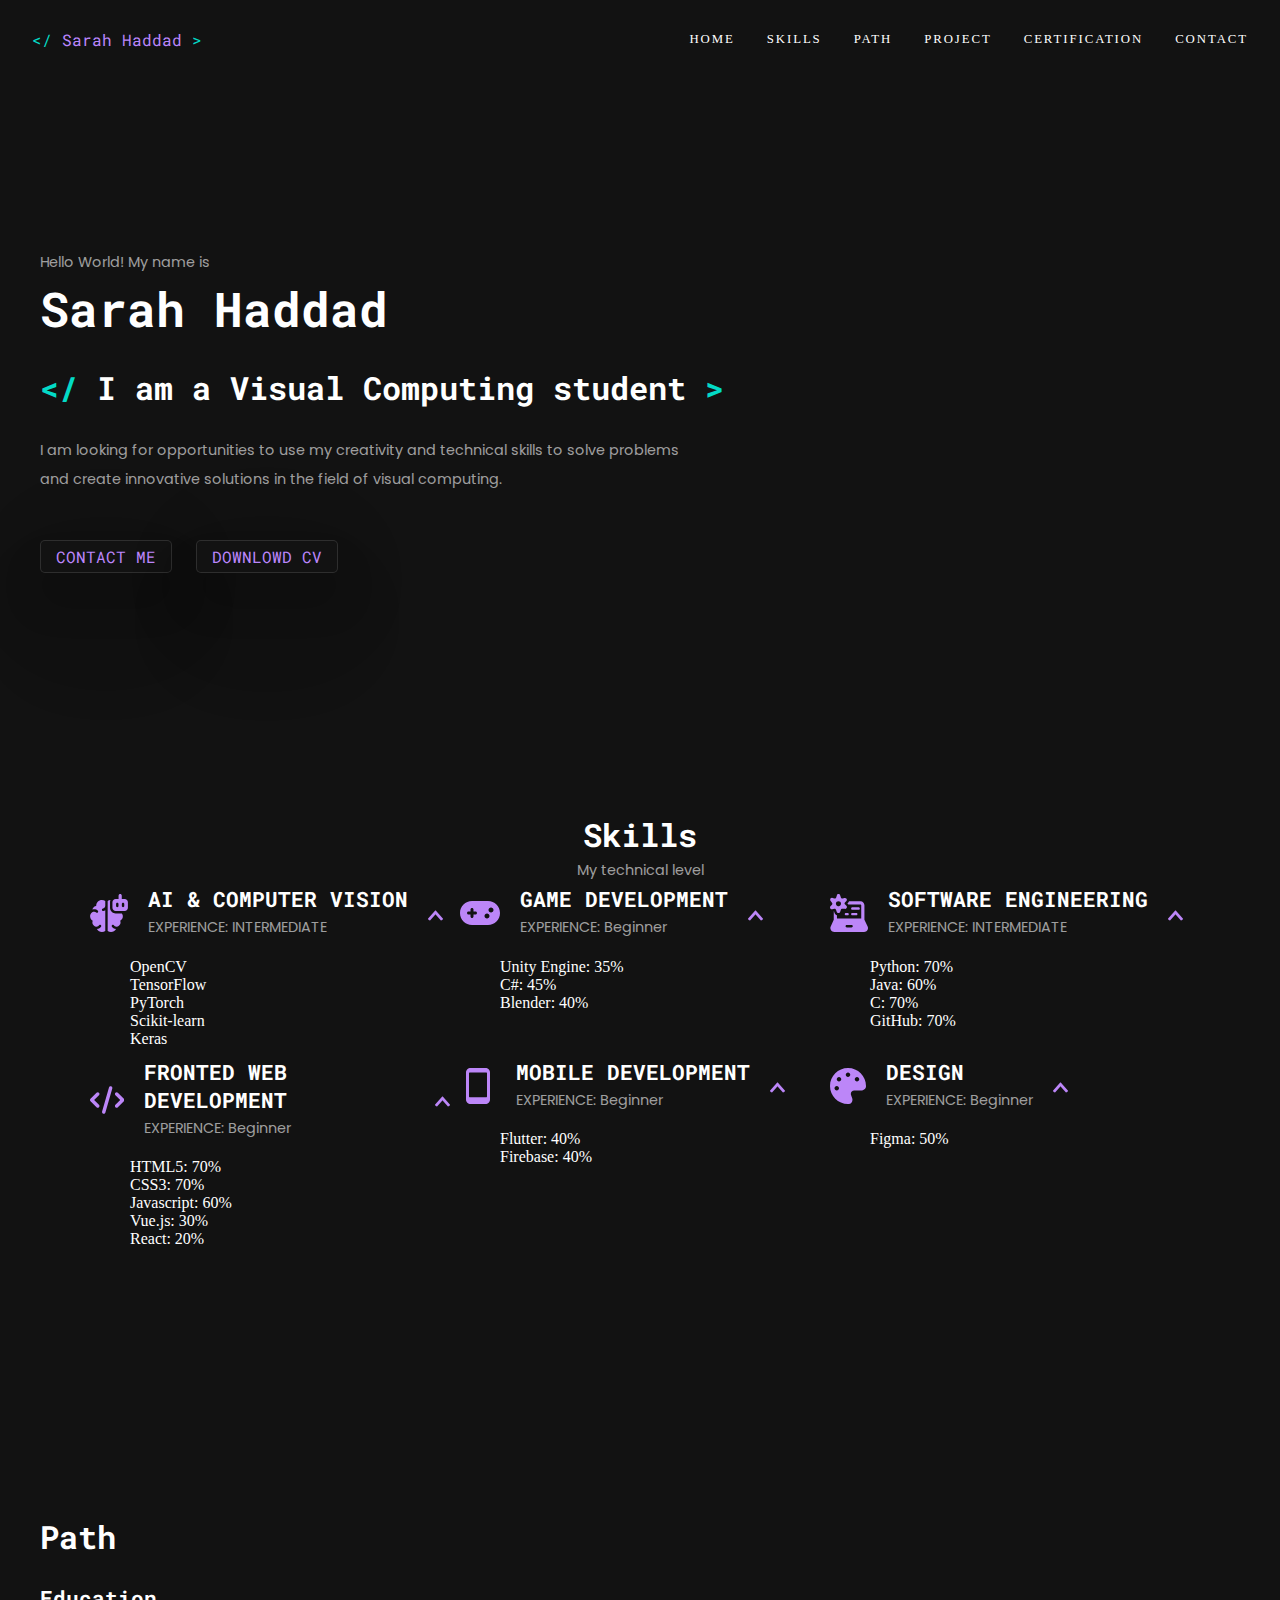
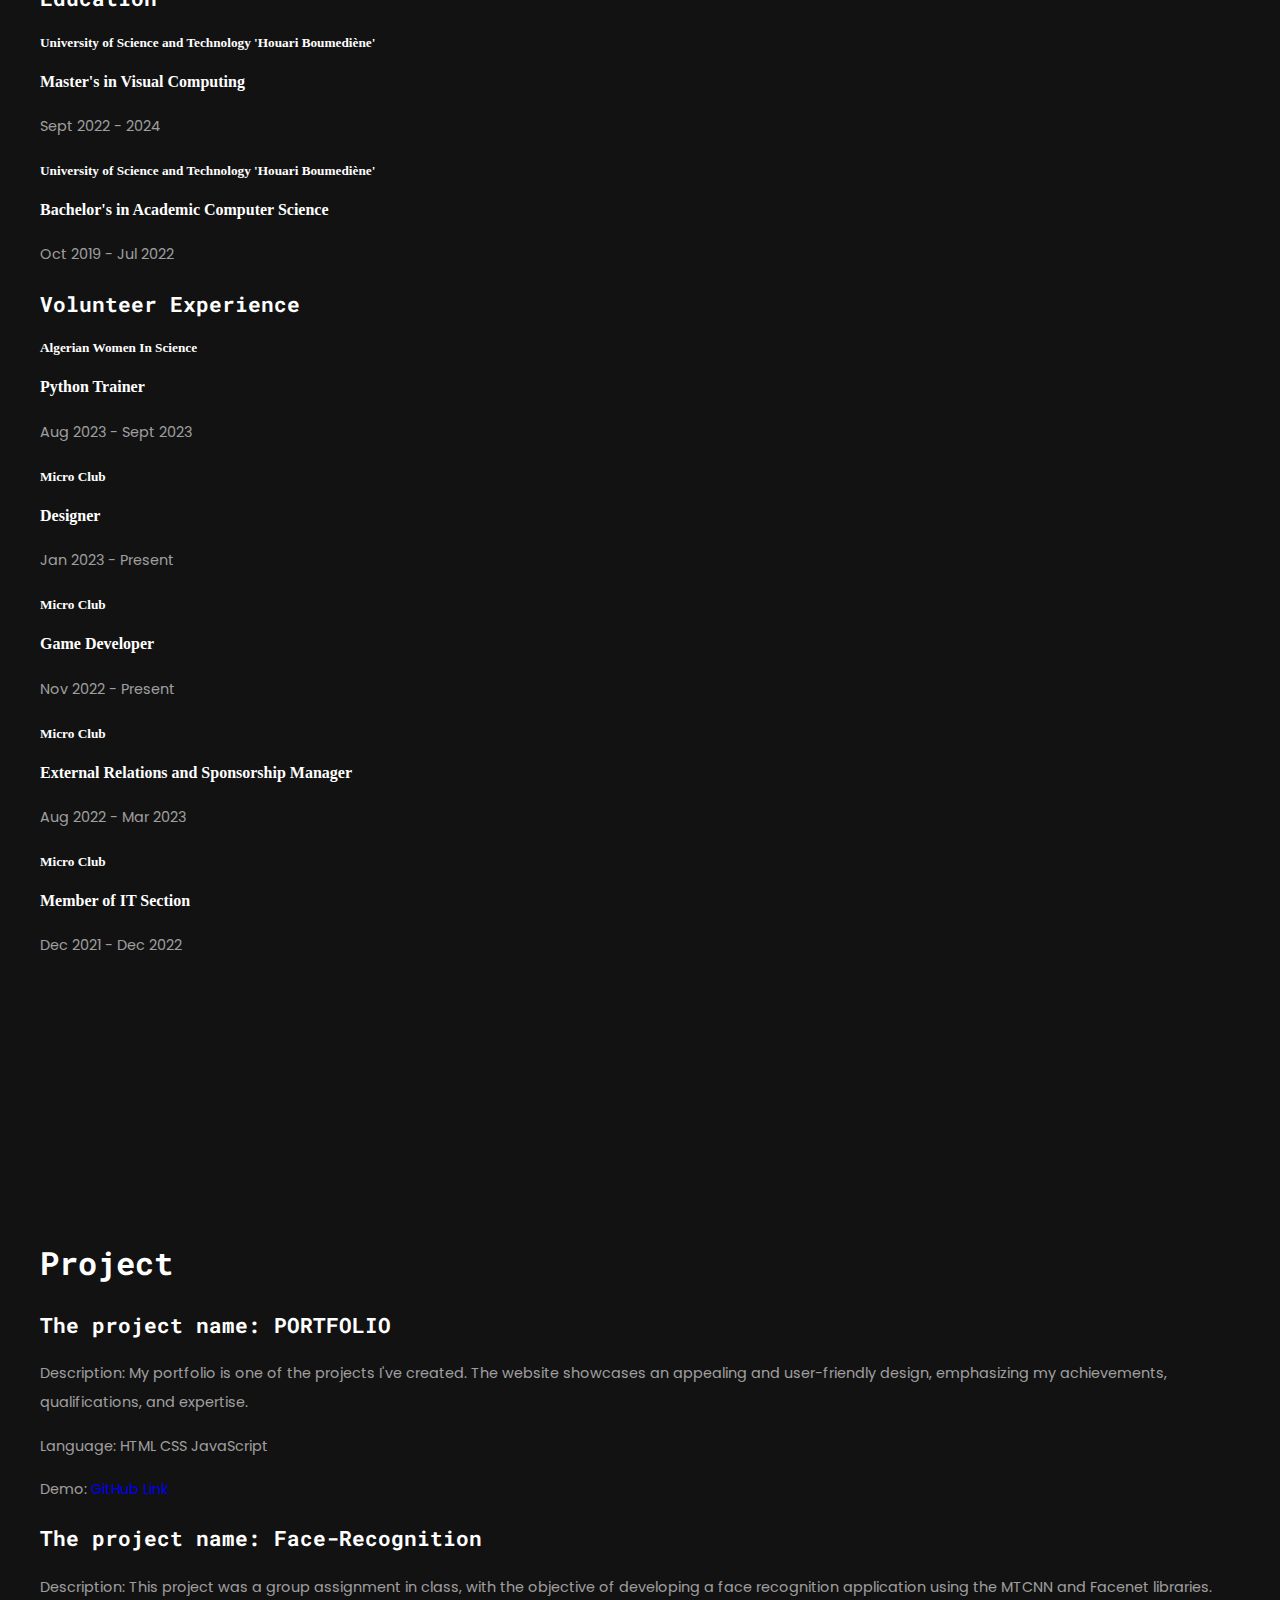
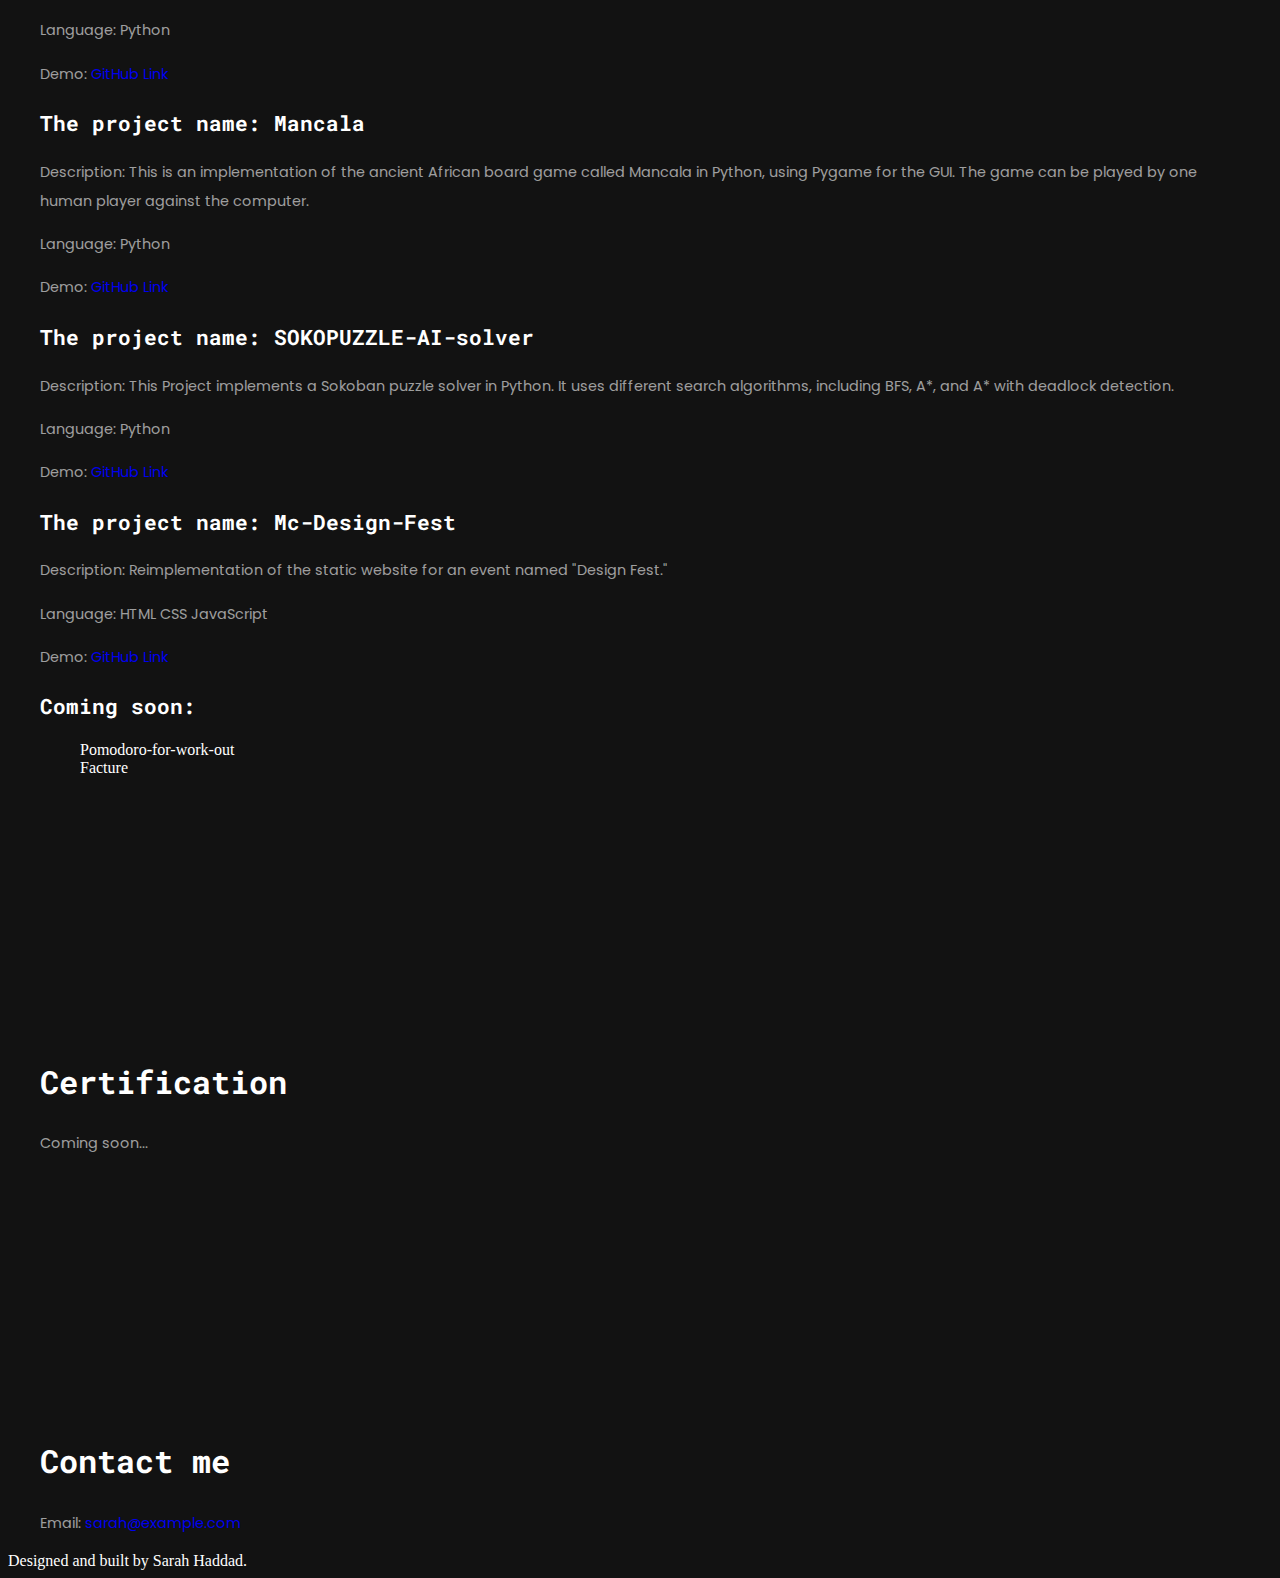
==== commit 48ee0713: "arrow is working" ====
--- a/src/index.html
+++ b/src/index.html
@@ -18,6 +18,7 @@
     />
     <link rel="stylesheet" href="assets/stylee.css" />
   </head>
+
   <body>
     <!-- Navigation Bar -->
     <header>
@@ -73,84 +74,275 @@
 
     <!-- Skills Page -->
     <section id="skills">
-      <svg
-        xmlns="http://www.w3.org/2000/svg"
-        width="48"
-        height="48"
-        viewBox="0 0 518 520"
-        fill="none"
-      >
-        <path
-          fill-rule="evenodd"
-          clip-rule="evenodd"
-          d="M389.936 67.9424V22.4215C389.936 16.6089 392.245 11.0343 396.356 6.9241C400.466 2.81392 406.04 0.504852 411.853 0.504852C417.666 0.504852 423.24 2.81392 427.35 6.9241C431.461 11.0343 433.77 16.6089 433.77 22.4215V67.9424H473.855C485.481 67.9424 496.63 72.5606 504.85 80.7809C513.07 89.0013 517.689 100.15 517.689 111.776V188.791C517.689 200.416 513.07 211.565 504.85 219.786C496.63 228.006 485.481 232.624 473.855 232.624H349.807C338.182 232.624 327.032 228.006 318.812 219.786C310.592 211.565 305.974 200.416 305.974 188.791V111.776C305.974 100.15 310.592 89.0013 318.812 80.7809C327.032 72.5606 338.182 67.9424 349.807 67.9424H389.914H389.936ZM372.381 180.791C368.022 180.791 363.841 179.06 360.758 175.977C357.675 172.894 355.944 168.713 355.944 164.354V136.301C355.944 131.941 357.675 127.76 360.758 124.677C363.841 121.595 368.022 119.863 372.381 119.863C376.741 119.863 380.921 121.595 384.004 124.677C387.087 127.76 388.819 131.941 388.819 136.301V164.354C388.819 168.713 387.087 172.894 384.004 175.977C380.921 179.06 376.741 180.791 372.381 180.791ZM434.909 164.354C434.909 168.713 436.641 172.894 439.724 175.977C442.806 179.06 446.987 180.791 451.347 180.791C455.706 180.791 459.887 179.06 462.97 175.977C466.052 172.894 467.784 168.713 467.784 164.354V136.301C467.784 131.941 466.052 127.76 462.97 124.677C459.887 121.595 455.706 119.863 451.347 119.863C446.987 119.863 442.806 121.595 439.724 124.677C436.641 127.76 434.909 131.941 434.909 136.301V164.354ZM278.994 82.254C275.1 91.6084 273.104 101.643 273.12 111.776V188.791C273.12 209.135 281.202 228.646 295.588 243.032C309.973 257.418 329.484 265.499 349.829 265.499H435.085C440.871 273.362 444.901 282.377 446.901 291.933C448.902 301.488 448.826 311.362 446.68 320.886C444.533 330.41 440.365 339.362 434.459 347.135C428.552 354.909 421.045 361.323 412.445 365.943C416.019 374.307 417.578 383.394 416.998 392.471C416.418 401.548 413.713 410.362 409.103 418.203C404.493 426.043 398.106 432.692 390.456 437.612C382.806 442.533 374.107 445.588 365.061 446.531V446.86C364.573 446.808 364.083 446.779 363.592 446.772C342.859 446.421 331.726 437.041 326.115 428.45C323.723 424.802 319.98 422.254 315.71 421.367C311.439 420.479 306.991 421.324 303.344 423.716C299.696 426.108 297.148 429.85 296.26 434.121C295.373 438.391 296.218 442.84 298.609 446.487C308.91 462.158 327.364 476.513 355.33 479.209C348.502 491.438 338.531 501.621 326.447 508.704C314.363 515.786 300.606 519.511 286.599 519.491C269.504 519.491 253.68 514.056 240.793 504.829V96.5656C251.752 88.7194 264.814 83.6348 278.994 82.254ZM162.069 81.9034C179.186 81.9034 195.009 87.3387 207.918 96.5875V158.612C208.071 164.159 207.079 169.677 205.005 174.824C202.931 179.971 199.82 184.636 195.864 188.528C188.544 195.914 180.479 199.092 177.016 199.486C174.827 199.673 172.699 200.296 170.755 201.319C168.811 202.342 167.093 203.744 165.7 205.442C164.307 207.141 163.269 209.101 162.647 211.208C162.025 213.314 161.831 215.524 162.077 217.706C162.323 219.889 163.004 222 164.08 223.915C165.155 225.83 166.604 227.51 168.34 228.855C170.076 230.201 172.064 231.185 174.186 231.75C176.309 232.314 178.523 232.448 180.698 232.142C189.245 231.178 198.954 227.277 207.918 221.118V504.807C195.009 514.056 179.208 519.491 162.069 519.491C148.062 519.511 134.305 515.786 122.221 508.704C110.137 501.621 100.165 491.438 93.338 479.209C121.304 476.535 139.779 462.158 150.058 446.487C152.45 442.84 153.295 438.391 152.407 434.121C151.52 429.85 148.972 426.108 145.324 423.716C141.677 421.324 137.229 420.479 132.958 421.367C128.688 422.254 124.945 424.802 122.553 428.45C116.942 437.041 105.809 446.421 85.0754 446.772C84.5849 446.779 84.0949 446.808 83.607 446.86L83.5851 446.553C74.5385 445.609 65.8399 442.555 58.1901 437.634C50.5402 432.714 44.1529 426.065 39.5427 418.225C34.9326 410.384 32.2283 401.57 31.648 392.493C31.0676 383.416 32.6272 374.329 36.2012 365.965C25.3539 360.127 16.2917 351.458 9.97809 340.88C3.66453 330.302 0.335702 318.211 0.345572 305.892C0.345572 282.66 11.8957 262.256 29.5386 249.917C52.5072 238.016 74.0294 243.122 83.5851 252.481C86.7323 255.358 90.8746 256.9 95.1374 256.781C99.4001 256.661 103.45 254.89 106.431 251.84C109.412 248.791 111.091 244.702 111.114 240.438C111.137 236.174 109.502 232.067 106.554 228.986C88.8012 211.606 60.2438 205.623 32.2124 213.644C34.2704 201.066 40.4044 189.512 49.6707 180.761C58.9369 172.009 70.822 166.545 83.4974 165.209C82.8543 154.499 84.4102 143.771 88.0693 133.685C91.7283 123.599 97.4131 114.369 104.774 106.563C112.134 98.7574 121.014 92.5406 130.868 88.2959C140.722 84.0511 151.34 81.8681 162.069 81.8814V81.9034Z"
-          fill="#BC86F8"
-        />
-      </svg>
-      <h2>Skills</h2>
-      <h3>AI & COMPUTER VISION</h3>
-      <p>EXPERIENCE: INTERMEDIATE</p>
-      <svg
-        xmlns="http://www.w3.org/2000/svg"
-        width="48"
-        height="48"
-        viewBox="0 0 48 48"
-        fill="none"
-      >
-        <g clip-path="url(#clip0_47_6331)">
-          <path
-            d="M0.499978 14.42L22.5 39.36C22.6981 39.5695 22.9369 39.7363 23.2016 39.8503C23.4664 39.9643 23.7517 40.0231 24.04 40.0231C24.3283 40.0231 24.6135 39.9643 24.8783 39.8503C25.1431 39.7363 25.3819 39.5695 25.58 39.36L47.58 14.42C47.9066 14.0076 48.0575 13.483 48 12.96C47.9783 12.6936 47.9034 12.4341 47.7797 12.1971C47.6561 11.9601 47.4861 11.7503 47.28 11.58L43.58 8.48003C43.3779 8.30521 43.1428 8.17266 42.8886 8.09021C42.6344 8.00777 42.3662 7.97711 42.1 8.00003C41.835 8.0192 41.5765 8.09098 41.3395 8.21117C41.1026 8.33135 40.892 8.49754 40.72 8.70003L24.38 27.6C24.2789 27.7002 24.1423 27.7564 24 27.7564C23.8577 27.7564 23.7211 27.7002 23.62 27.6L7.27998 8.70003C6.95667 8.31386 6.49956 8.06388 5.99998 8.00003C5.73509 7.97438 5.46775 8.00186 5.21361 8.08085C4.95947 8.15983 4.72366 8.28875 4.51998 8.46003L0.719978 11.58C0.513822 11.7503 0.343887 11.9601 0.22022 12.1971C0.096552 12.4341 0.0216625 12.6936 -2.15699e-05 12.96C-0.0175307 13.2244 0.0176531 13.4896 0.103487 13.7402C0.18932 13.9908 0.324093 14.2219 0.499978 14.42Z"
-            fill="#BC86F8"
-          />
-        </g>
-        <defs>
-          <clipPath id="clip0_47_6331">
-            <rect width="48" height="48" fill="white" />
-          </clipPath>
-        </defs>
-      </svg>
-      <ul>
-        <li>OpenCV</li>
-        <li>TensorFlow</li>
-        <li>PyTorch</li>
-        <li>Scikit-learn</li>
-        <li>Keras</li>
-      </ul>
-      <h3>GAME DEVELOPMENT</h3>
-      <p>EXPERIENCE: Beginner</p>
-      <ul>
-        <li>Unity Engine: 35%</li>
-        <li>C#: 45%</li>
-        <li>Blender: 40%</li>
-      </ul>
-      <h3>SOFTWARE ENGINEERING</h3>
-      <p>EXPERIENCE: INTERMEDIATE</p>
-      <ul>
-        <li>Python: 70%</li>
-        <li>Java: 60%</li>
-        <li>C: 70%</li>
-        <li>GitHub: 70%</li>
-      </ul>
-      <h3>FRONTED WEB DEVELOPMENT</h3>
-      <p>EXPERIENCE: Beginner</p>
-      <ul>
-        <li>HTML5: 70%</li>
-        <li>CSS3: 70%</li>
-        <li>Javascript: 60%</li>
-        <li>Vue.js: 30%</li>
-        <li>React: 20%</li>
-      </ul>
-      <h3>MOBILE DEVELOPMENT</h3>
-      <p>EXPERIENCE: Beginner</p>
-      <ul>
-        <li>Flutter: 40%</li>
-        <li>Firebase: 40%</li>
-      </ul>
-      <h3>DESIGN</h3>
-      <p>EXPERIENCE: Beginner</p>
-      <ul>
-        <li>Figma: 50%</li>
-      </ul>
+      <h2 class="section__title">Skills</h2>
+      <p class="section__subtitle">My technical level</p>
+      <div class="skills__container">
+        <!-- AI & COMPUTER VISION -->
+        <div class="skills__content skills__open">
+          <div class="skills__header">
+            <svg
+              xmlns="http://www.w3.org/2000/svg"
+              width="38"
+              height="38"
+              viewBox="0 0 518 520"
+              fill="none"
+            >
+              <path
+                fill-rule="evenodd"
+                clip-rule="evenodd"
+                d="M389.936 67.9424V22.4215C389.936 16.6089 392.245 11.0343 396.356 6.9241C400.466 2.81392 406.04 0.504852 411.853 0.504852C417.666 0.504852 423.24 2.81392 427.35 6.9241C431.461 11.0343 433.77 16.6089 433.77 22.4215V67.9424H473.855C485.481 67.9424 496.63 72.5606 504.85 80.7809C513.07 89.0013 517.689 100.15 517.689 111.776V188.791C517.689 200.416 513.07 211.565 504.85 219.786C496.63 228.006 485.481 232.624 473.855 232.624H349.807C338.182 232.624 327.032 228.006 318.812 219.786C310.592 211.565 305.974 200.416 305.974 188.791V111.776C305.974 100.15 310.592 89.0013 318.812 80.7809C327.032 72.5606 338.182 67.9424 349.807 67.9424H389.914H389.936ZM372.381 180.791C368.022 180.791 363.841 179.06 360.758 175.977C357.675 172.894 355.944 168.713 355.944 164.354V136.301C355.944 131.941 357.675 127.76 360.758 124.677C363.841 121.595 368.022 119.863 372.381 119.863C376.741 119.863 380.921 121.595 384.004 124.677C387.087 127.76 388.819 131.941 388.819 136.301V164.354C388.819 168.713 387.087 172.894 384.004 175.977C380.921 179.06 376.741 180.791 372.381 180.791ZM434.909 164.354C434.909 168.713 436.641 172.894 439.724 175.977C442.806 179.06 446.987 180.791 451.347 180.791C455.706 180.791 459.887 179.06 462.97 175.977C466.052 172.894 467.784 168.713 467.784 164.354V136.301C467.784 131.941 466.052 127.76 462.97 124.677C459.887 121.595 455.706 119.863 451.347 119.863C446.987 119.863 442.806 121.595 439.724 124.677C436.641 127.76 434.909 131.941 434.909 136.301V164.354ZM278.994 82.254C275.1 91.6084 273.104 101.643 273.12 111.776V188.791C273.12 209.135 281.202 228.646 295.588 243.032C309.973 257.418 329.484 265.499 349.829 265.499H435.085C440.871 273.362 444.901 282.377 446.901 291.933C448.902 301.488 448.826 311.362 446.68 320.886C444.533 330.41 440.365 339.362 434.459 347.135C428.552 354.909 421.045 361.323 412.445 365.943C416.019 374.307 417.578 383.394 416.998 392.471C416.418 401.548 413.713 410.362 409.103 418.203C404.493 426.043 398.106 432.692 390.456 437.612C382.806 442.533 374.107 445.588 365.061 446.531V446.86C364.573 446.808 364.083 446.779 363.592 446.772C342.859 446.421 331.726 437.041 326.115 428.45C323.723 424.802 319.98 422.254 315.71 421.367C311.439 420.479 306.991 421.324 303.344 423.716C299.696 426.108 297.148 429.85 296.26 434.121C295.373 438.391 296.218 442.84 298.609 446.487C308.91 462.158 327.364 476.513 355.33 479.209C348.502 491.438 338.531 501.621 326.447 508.704C314.363 515.786 300.606 519.511 286.599 519.491C269.504 519.491 253.68 514.056 240.793 504.829V96.5656C251.752 88.7194 264.814 83.6348 278.994 82.254ZM162.069 81.9034C179.186 81.9034 195.009 87.3387 207.918 96.5875V158.612C208.071 164.159 207.079 169.677 205.005 174.824C202.931 179.971 199.82 184.636 195.864 188.528C188.544 195.914 180.479 199.092 177.016 199.486C174.827 199.673 172.699 200.296 170.755 201.319C168.811 202.342 167.093 203.744 165.7 205.442C164.307 207.141 163.269 209.101 162.647 211.208C162.025 213.314 161.831 215.524 162.077 217.706C162.323 219.889 163.004 222 164.08 223.915C165.155 225.83 166.604 227.51 168.34 228.855C170.076 230.201 172.064 231.185 174.186 231.75C176.309 232.314 178.523 232.448 180.698 232.142C189.245 231.178 198.954 227.277 207.918 221.118V504.807C195.009 514.056 179.208 519.491 162.069 519.491C148.062 519.511 134.305 515.786 122.221 508.704C110.137 501.621 100.165 491.438 93.338 479.209C121.304 476.535 139.779 462.158 150.058 446.487C152.45 442.84 153.295 438.391 152.407 434.121C151.52 429.85 148.972 426.108 145.324 423.716C141.677 421.324 137.229 420.479 132.958 421.367C128.688 422.254 124.945 424.802 122.553 428.45C116.942 437.041 105.809 446.421 85.0754 446.772C84.5849 446.779 84.0949 446.808 83.607 446.86L83.5851 446.553C74.5385 445.609 65.8399 442.555 58.1901 437.634C50.5402 432.714 44.1529 426.065 39.5427 418.225C34.9326 410.384 32.2283 401.57 31.648 392.493C31.0676 383.416 32.6272 374.329 36.2012 365.965C25.3539 360.127 16.2917 351.458 9.97809 340.88C3.66453 330.302 0.335702 318.211 0.345572 305.892C0.345572 282.66 11.8957 262.256 29.5386 249.917C52.5072 238.016 74.0294 243.122 83.5851 252.481C86.7323 255.358 90.8746 256.9 95.1374 256.781C99.4001 256.661 103.45 254.89 106.431 251.84C109.412 248.791 111.091 244.702 111.114 240.438C111.137 236.174 109.502 232.067 106.554 228.986C88.8012 211.606 60.2438 205.623 32.2124 213.644C34.2704 201.066 40.4044 189.512 49.6707 180.761C58.9369 172.009 70.822 166.545 83.4974 165.209C82.8543 154.499 84.4102 143.771 88.0693 133.685C91.7283 123.599 97.4131 114.369 104.774 106.563C112.134 98.7574 121.014 92.5406 130.868 88.2959C140.722 84.0511 151.34 81.8681 162.069 81.8814V81.9034Z"
+                fill="#BC86F8"
+              />
+            </svg>
+            <div class="info">
+              <h3>AI & COMPUTER VISION</h3>
+              <p>EXPERIENCE: INTERMEDIATE</p>
+            </div>
+            <i class="uil uil-angle-down skills__arrow">
+              <svg
+                xmlns="http://www.w3.org/2000/svg"
+                width="15"
+                height="15"
+                viewBox="0 0 48 48"
+                fill="none"
+              >
+                <g clip-path="url(#clip0_47_6331)">
+                  <path
+                    d="M0.499978 14.42L22.5 39.36C22.6981 39.5695 22.9369 39.7363 23.2016 39.8503C23.4664 39.9643 23.7517 40.0231 24.04 40.0231C24.3283 40.0231 24.6135 39.9643 24.8783 39.8503C25.1431 39.7363 25.3819 39.5695 25.58 39.36L47.58 14.42C47.9066 14.0076 48.0575 13.483 48 12.96C47.9783 12.6936 47.9034 12.4341 47.7797 12.1971C47.6561 11.9601 47.4861 11.7503 47.28 11.58L43.58 8.48003C43.3779 8.30521 43.1428 8.17266 42.8886 8.09021C42.6344 8.00777 42.3662 7.97711 42.1 8.00003C41.835 8.0192 41.5765 8.09098 41.3395 8.21117C41.1026 8.33135 40.892 8.49754 40.72 8.70003L24.38 27.6C24.2789 27.7002 24.1423 27.7564 24 27.7564C23.8577 27.7564 23.7211 27.7002 23.62 27.6L7.27998 8.70003C6.95667 8.31386 6.49956 8.06388 5.99998 8.00003C5.73509 7.97438 5.46775 8.00186 5.21361 8.08085C4.95947 8.15983 4.72366 8.28875 4.51998 8.46003L0.719978 11.58C0.513822 11.7503 0.343887 11.9601 0.22022 12.1971C0.096552 12.4341 0.0216625 12.6936 -2.15699e-05 12.96C-0.0175307 13.2244 0.0176531 13.4896 0.103487 13.7402C0.18932 13.9908 0.324093 14.2219 0.499978 14.42Z"
+                    fill="#BC86F8"
+                  />
+                </g>
+                <defs>
+                  <clipPath id="clip0_47_6331">
+                    <rect width="48" height="48" fill="white" />
+                  </clipPath>
+                </defs>
+              </svg>
+            </i>
+          </div>
+
+          <ul class="skills__list">
+            <li>OpenCV</li>
+            <li>TensorFlow</li>
+            <li>PyTorch</li>
+            <li>Scikit-learn</li>
+            <li>Keras</li>
+          </ul>
+        </div>
+        <!-- GAME DEVELOPMENT -->
+        <div class="skills__content skills__open">
+          <div class="skills__header">
+            <svg
+              xmlns="http://www.w3.org/2000/svg"
+              width="40"
+              height="40"
+              viewBox="0 0 640 384"
+              fill="none"
+            >
+              <path
+                d="M192 0C86 0 0 86 0 192C0 298 86 384 192 384H448C554 384 640 298 640 192C640 86 554 0 448 0H192ZM496 104C506.609 104 516.783 108.214 524.284 115.716C531.786 123.217 536 133.391 536 144C536 154.609 531.786 164.783 524.284 172.284C516.783 179.786 506.609 184 496 184C485.391 184 475.217 179.786 467.716 172.284C460.214 164.783 456 154.609 456 144C456 133.391 460.214 123.217 467.716 115.716C475.217 108.214 485.391 104 496 104ZM392 240C392 229.391 396.214 219.217 403.716 211.716C411.217 204.214 421.391 200 432 200C442.609 200 452.783 204.214 460.284 211.716C467.786 219.217 472 229.391 472 240C472 250.609 467.786 260.783 460.284 268.284C452.783 275.786 442.609 280 432 280C421.391 280 411.217 275.786 403.716 268.284C396.214 260.783 392 250.609 392 240ZM168 136C168 122.7 178.7 112 192 112C205.3 112 216 122.7 216 136V168H248C261.3 168 272 178.7 272 192C272 205.3 261.3 216 248 216H216V248C216 261.3 205.3 272 192 272C178.7 272 168 261.3 168 248V216H136C122.7 216 112 205.3 112 192C112 178.7 122.7 168 136 168H168V136Z"
+                fill="#BC86F8"
+              />
+            </svg>
+            <div class="info">
+              <h3>GAME DEVELOPMENT</h3>
+              <p>EXPERIENCE: Beginner</p>
+            </div>
+            <i class="uil uil-angle-down skills__arrow">
+              <svg
+                xmlns="http://www.w3.org/2000/svg"
+                width="15"
+                height="15"
+                viewBox="0 0 48 48"
+                fill="none"
+              >
+                <g clip-path="url(#clip0_47_6331)">
+                  <path
+                    d="M0.499978 14.42L22.5 39.36C22.6981 39.5695 22.9369 39.7363 23.2016 39.8503C23.4664 39.9643 23.7517 40.0231 24.04 40.0231C24.3283 40.0231 24.6135 39.9643 24.8783 39.8503C25.1431 39.7363 25.3819 39.5695 25.58 39.36L47.58 14.42C47.9066 14.0076 48.0575 13.483 48 12.96C47.9783 12.6936 47.9034 12.4341 47.7797 12.1971C47.6561 11.9601 47.4861 11.7503 47.28 11.58L43.58 8.48003C43.3779 8.30521 43.1428 8.17266 42.8886 8.09021C42.6344 8.00777 42.3662 7.97711 42.1 8.00003C41.835 8.0192 41.5765 8.09098 41.3395 8.21117C41.1026 8.33135 40.892 8.49754 40.72 8.70003L24.38 27.6C24.2789 27.7002 24.1423 27.7564 24 27.7564C23.8577 27.7564 23.7211 27.7002 23.62 27.6L7.27998 8.70003C6.95667 8.31386 6.49956 8.06388 5.99998 8.00003C5.73509 7.97438 5.46775 8.00186 5.21361 8.08085C4.95947 8.15983 4.72366 8.28875 4.51998 8.46003L0.719978 11.58C0.513822 11.7503 0.343887 11.9601 0.22022 12.1971C0.096552 12.4341 0.0216625 12.6936 -2.15699e-05 12.96C-0.0175307 13.2244 0.0176531 13.4896 0.103487 13.7402C0.18932 13.9908 0.324093 14.2219 0.499978 14.42Z"
+                    fill="#BC86F8"
+                  />
+                </g>
+                <defs>
+                  <clipPath id="clip0_47_6331">
+                    <rect width="48" height="48" fill="white" />
+                  </clipPath>
+                </defs>
+              </svg>
+            </i>
+          </div>
+          <ul class="skills__list">
+            <li>Unity Engine: 35%</li>
+            <li>C#: 45%</li>
+            <li>Blender: 40%</li>
+          </ul>
+        </div>
+
+        <!-- SOFTWARE ENGINEERING -->
+        <div class="skills__content skills__open">
+          <div class="skills__header">
+            <svg
+              xmlns="http://www.w3.org/2000/svg"
+              width="38"
+              height="38"
+              viewBox="0 0 527 526"
+              fill="none"
+            >
+              <path
+                fill-rule="evenodd"
+                clip-rule="evenodd"
+                d="M141.73 19.2439L151.05 47.2027C153.38 56.5223 165.029 63.5342 174.349 61.1821L202.308 54.1924C227.959 49.5326 244.268 77.4914 227.959 96.1528L206.99 117.122C203.623 120.542 201.737 125.149 201.737 129.947C201.737 134.746 203.623 139.353 206.99 142.773L227.959 163.742C244.29 182.381 227.959 212.692 202.33 205.68L174.371 203.373C165.051 201.043 153.38 205.703 151.072 217.352L141.73 245.311C140.399 250.798 137.262 255.679 132.823 259.17C128.385 262.66 122.902 264.558 117.255 264.558C111.608 264.558 106.126 262.66 101.687 259.17C97.2483 255.679 94.1114 250.798 92.78 245.311L83.4604 217.352C81.1305 208.032 69.481 201.043 60.1614 203.373L32.2026 210.362C6.52928 215.022 -9.75784 187.063 6.52928 168.424L27.4984 147.433C30.8579 144.014 32.7403 139.412 32.7403 134.618C32.7403 129.825 30.8579 125.223 27.4984 121.804L8.88137 96.1306C-7.42794 77.4914 8.88137 47.1805 34.5103 54.1924L62.4691 61.1821C71.7887 63.512 83.4604 58.8522 85.7903 47.2027L95.1099 19.2217C99.7697 -6.40723 134.74 -6.40723 141.708 19.2217L141.73 19.2439ZM152.226 132.277C152.343 136.942 151.526 141.584 149.822 145.928C148.118 150.272 145.562 154.232 142.304 157.573C139.046 160.914 135.152 163.569 130.852 165.382C126.552 167.195 121.933 168.129 117.266 168.129C112.6 168.129 107.98 167.195 103.68 165.382C99.3803 163.569 95.4866 160.914 92.2287 157.573C88.9707 154.232 86.4144 150.272 84.7104 145.928C83.0063 141.584 82.189 136.942 82.3065 132.277C82.6292 123.224 86.4525 114.649 92.9714 108.358C99.4903 102.068 108.196 98.5522 117.255 98.5522C126.314 98.5522 135.02 102.068 141.539 108.358C148.058 114.649 151.881 123.224 152.204 132.277H152.226ZM52.1288 357.39V239.675L55.546 238.832L60.9602 255.119C66.7961 275.245 80.487 288.248 96.5079 294.172V340.038H433.123V155.199C433.123 150.606 428.264 145.724 423.559 145.724H256.162C254.716 143.801 253.16 141.964 251.502 140.221L241.25 129.947L251.502 119.696C256.614 114.332 260.758 108.124 263.75 101.345H423.559C452.694 101.345 477.48 126.02 477.48 155.221V357.168L521.859 449.788C522.081 450.231 522.303 450.675 522.458 451.119C528.516 466.23 530.003 485.646 517.488 502.288C508.39 514.403 493.989 525.942 472.221 525.942H59.4957C40.568 525.942 23.8815 515.136 14.229 502.288C2.13575 486.178 2.64611 464.566 9.81333 449.854L52.1288 357.39ZM232.685 429.395C228.271 429.395 224.038 431.149 220.917 434.27C217.796 437.391 216.043 441.624 216.043 446.038C216.043 450.451 217.796 454.684 220.917 457.805C224.038 460.926 228.271 462.68 232.685 462.68H299.032C303.446 462.68 307.679 460.926 310.8 457.805C313.921 454.684 315.674 450.451 315.674 446.038C315.674 441.624 313.921 437.391 310.8 434.27C307.679 431.149 303.446 429.395 299.032 429.395H232.685ZM292.353 201.087C292.353 196.673 294.106 192.44 297.227 189.319C300.348 186.198 304.581 184.445 308.995 184.445H397.442C401.856 184.445 406.089 186.198 409.21 189.319C412.331 192.44 414.084 196.673 414.084 201.087C414.084 205.501 412.331 209.734 409.21 212.855C406.089 215.976 401.856 217.729 397.442 217.729H308.995C304.581 217.729 300.348 215.976 297.227 212.855C294.106 209.734 292.353 205.501 292.353 201.087ZM308.995 261.687C304.581 261.687 300.348 263.44 297.227 266.561C294.106 269.682 292.353 273.915 292.353 278.329C292.353 282.743 294.106 286.976 297.227 290.097C300.348 293.218 304.581 294.971 308.995 294.971H364.291C368.705 294.971 372.938 293.218 376.059 290.097C379.18 286.976 380.933 282.743 380.933 278.329C380.933 273.915 379.18 269.682 376.059 266.561C372.938 263.44 368.705 261.687 364.291 261.687H308.995ZM204.637 279.239C204.637 274.825 206.391 270.592 209.512 267.471C212.633 264.35 216.866 262.597 221.28 262.597H243.469C245.655 262.597 247.819 263.027 249.838 263.863C251.857 264.7 253.692 265.926 255.237 267.471C256.782 269.016 258.008 270.851 258.845 272.87C259.681 274.889 260.111 277.053 260.111 279.239C260.111 281.424 259.681 283.588 258.845 285.607C258.008 287.626 256.782 289.461 255.237 291.007C253.692 292.552 251.857 293.778 249.838 294.614C247.819 295.45 245.655 295.881 243.469 295.881H221.28C216.866 295.881 212.633 294.128 209.512 291.007C206.391 287.885 204.637 283.652 204.637 279.239Z"
+                fill="#BC86F8"
+              />
+            </svg>
+            <div class="info">
+              <h3>SOFTWARE ENGINEERING</h3>
+              <p>EXPERIENCE: INTERMEDIATE</p>
+            </div>
+            <i class="uil uil-angle-down skills__arrow">
+              <svg
+                xmlns="http://www.w3.org/2000/svg"
+                width="15"
+                height="15"
+                viewBox="0 0 48 48"
+                fill="none"
+              >
+                <g clip-path="url(#clip0_47_6331)">
+                  <path
+                    d="M0.499978 14.42L22.5 39.36C22.6981 39.5695 22.9369 39.7363 23.2016 39.8503C23.4664 39.9643 23.7517 40.0231 24.04 40.0231C24.3283 40.0231 24.6135 39.9643 24.8783 39.8503C25.1431 39.7363 25.3819 39.5695 25.58 39.36L47.58 14.42C47.9066 14.0076 48.0575 13.483 48 12.96C47.9783 12.6936 47.9034 12.4341 47.7797 12.1971C47.6561 11.9601 47.4861 11.7503 47.28 11.58L43.58 8.48003C43.3779 8.30521 43.1428 8.17266 42.8886 8.09021C42.6344 8.00777 42.3662 7.97711 42.1 8.00003C41.835 8.0192 41.5765 8.09098 41.3395 8.21117C41.1026 8.33135 40.892 8.49754 40.72 8.70003L24.38 27.6C24.2789 27.7002 24.1423 27.7564 24 27.7564C23.8577 27.7564 23.7211 27.7002 23.62 27.6L7.27998 8.70003C6.95667 8.31386 6.49956 8.06388 5.99998 8.00003C5.73509 7.97438 5.46775 8.00186 5.21361 8.08085C4.95947 8.15983 4.72366 8.28875 4.51998 8.46003L0.719978 11.58C0.513822 11.7503 0.343887 11.9601 0.22022 12.1971C0.096552 12.4341 0.0216625 12.6936 -2.15699e-05 12.96C-0.0175307 13.2244 0.0176531 13.4896 0.103487 13.7402C0.18932 13.9908 0.324093 14.2219 0.499978 14.42Z"
+                    fill="#BC86F8"
+                  />
+                </g>
+                <defs>
+                  <clipPath id="clip0_47_6331">
+                    <rect width="48" height="48" fill="white" />
+                  </clipPath>
+                </defs>
+              </svg>
+            </i>
+          </div>
+          <ul class="skills__list">
+            <li>Python: 70%</li>
+            <li>Java: 60%</li>
+            <li>C: 70%</li>
+            <li>GitHub: 70%</li>
+          </ul>
+        </div>
+        <!-- FRONTED WEB DEVELOPMENT -->
+        <div class="skills__content skills__open">
+        <div class="skills__header">
+        <svg xmlns="http://www.w3.org/2000/svg" width="38" height="38" viewBox="0 0 640 513" fill="none">
+          <path d="M392.775 1.25413C375.775 -3.64587 358.075 6.25413 353.175 23.2541L225.175 471.254C220.275 488.254 230.175 505.954 247.175 510.854C264.175 515.754 281.875 505.854 286.775 488.854L414.775 40.8541C419.675 23.8541 409.775 6.15413 392.775 1.25413ZM473.375 121.354C460.875 133.854 460.875 154.154 473.375 166.654L562.675 256.054L473.275 345.454C460.775 357.954 460.775 378.254 473.275 390.754C485.775 403.254 506.075 403.254 518.575 390.754L630.575 278.754C643.075 266.254 643.075 245.954 630.575 233.454L518.575 121.454C506.075 108.954 485.775 108.954 473.275 121.454L473.375 121.354ZM166.675 121.354C154.175 108.854 133.875 108.854 121.375 121.354L9.375 233.354C-3.125 245.854 -3.125 266.154 9.375 278.654L121.375 390.654C133.875 403.154 154.175 403.154 166.675 390.654C179.175 378.154 179.175 357.854 166.675 345.354L77.275 256.054L166.675 166.654C179.175 154.154 179.175 133.854 166.675 121.354Z" fill="#BC86F8"/>
+        </svg>
+        <div class="info">
+        <h3>FRONTED WEB DEVELOPMENT</h3>
+        <p>EXPERIENCE: Beginner</p>
+        </div>
+        <i class="uil uil-angle-down skills__arrow">
+          <svg
+            xmlns="http://www.w3.org/2000/svg"
+            width="15"
+            height="15"
+            viewBox="0 0 48 48"
+            fill="none"
+          >
+            <g clip-path="url(#clip0_47_6331)">
+              <path
+                d="M0.499978 14.42L22.5 39.36C22.6981 39.5695 22.9369 39.7363 23.2016 39.8503C23.4664 39.9643 23.7517 40.0231 24.04 40.0231C24.3283 40.0231 24.6135 39.9643 24.8783 39.8503C25.1431 39.7363 25.3819 39.5695 25.58 39.36L47.58 14.42C47.9066 14.0076 48.0575 13.483 48 12.96C47.9783 12.6936 47.9034 12.4341 47.7797 12.1971C47.6561 11.9601 47.4861 11.7503 47.28 11.58L43.58 8.48003C43.3779 8.30521 43.1428 8.17266 42.8886 8.09021C42.6344 8.00777 42.3662 7.97711 42.1 8.00003C41.835 8.0192 41.5765 8.09098 41.3395 8.21117C41.1026 8.33135 40.892 8.49754 40.72 8.70003L24.38 27.6C24.2789 27.7002 24.1423 27.7564 24 27.7564C23.8577 27.7564 23.7211 27.7002 23.62 27.6L7.27998 8.70003C6.95667 8.31386 6.49956 8.06388 5.99998 8.00003C5.73509 7.97438 5.46775 8.00186 5.21361 8.08085C4.95947 8.15983 4.72366 8.28875 4.51998 8.46003L0.719978 11.58C0.513822 11.7503 0.343887 11.9601 0.22022 12.1971C0.096552 12.4341 0.0216625 12.6936 -2.15699e-05 12.96C-0.0175307 13.2244 0.0176531 13.4896 0.103487 13.7402C0.18932 13.9908 0.324093 14.2219 0.499978 14.42Z"
+                fill="#BC86F8"
+              />
+            </g>
+            <defs>
+              <clipPath id="clip0_47_6331">
+                <rect width="48" height="48" fill="white" />
+              </clipPath>
+            </defs>
+          </svg>
+        </i>
+
+        </div>
+      
+        <ul class="skills__list">
+          <li>HTML5: 70%</li>
+          <li>CSS3: 70%</li>
+          <li>Javascript: 60%</li>
+          <li>Vue.js: 30%</li>
+          <li>React: 20%</li>
+        </ul>
+      </div>
+        <!-- MOBILE DEVELOPMENT -->
+        <div class="skills__content skills__open">
+        <div class="skills__header">
+        <svg xmlns="http://www.w3.org/2000/svg" width="36" height="36" viewBox="0 0 248 372" fill="none">
+          <path d="M201.5 0H46.5C34.1674 0 22.34 4.89909 13.6195 13.6195C4.89909 22.34 0 34.1674 0 46.5V325.5C0 337.833 4.89909 349.66 13.6195 358.38C22.34 367.101 34.1674 372 46.5 372H201.5C213.833 372 225.66 367.101 234.38 358.38C243.101 349.66 248 337.833 248 325.5V46.5C248 34.1674 243.101 22.34 234.38 13.6195C225.66 4.89909 213.833 0 201.5 0ZM217 294.5C217 296.555 216.183 298.527 214.73 299.98C213.277 301.434 211.305 302.25 209.25 302.25H38.75C36.6946 302.25 34.7233 301.434 33.2699 299.98C31.8165 298.527 31 296.555 31 294.5V54.25C31 52.1946 31.8165 50.2233 33.2699 48.7699C34.7233 47.3165 36.6946 46.5 38.75 46.5H209.25C211.305 46.5 213.277 47.3165 214.73 48.7699C216.183 50.2233 217 52.1946 217 54.25V294.5Z" fill="#BC86F8"/>
+        </svg>
+        <div class="info">
+        <h3>MOBILE DEVELOPMENT</h3>
+        <p>EXPERIENCE: Beginner</p>
+        </div>
+        <i class="uil uil-angle-down skills__arrow">
+          <svg
+            xmlns="http://www.w3.org/2000/svg"
+            width="15"
+            height="15"
+            viewBox="0 0 48 48"
+            fill="none"
+          >
+            <g clip-path="url(#clip0_47_6331)">
+              <path
+                d="M0.499978 14.42L22.5 39.36C22.6981 39.5695 22.9369 39.7363 23.2016 39.8503C23.4664 39.9643 23.7517 40.0231 24.04 40.0231C24.3283 40.0231 24.6135 39.9643 24.8783 39.8503C25.1431 39.7363 25.3819 39.5695 25.58 39.36L47.58 14.42C47.9066 14.0076 48.0575 13.483 48 12.96C47.9783 12.6936 47.9034 12.4341 47.7797 12.1971C47.6561 11.9601 47.4861 11.7503 47.28 11.58L43.58 8.48003C43.3779 8.30521 43.1428 8.17266 42.8886 8.09021C42.6344 8.00777 42.3662 7.97711 42.1 8.00003C41.835 8.0192 41.5765 8.09098 41.3395 8.21117C41.1026 8.33135 40.892 8.49754 40.72 8.70003L24.38 27.6C24.2789 27.7002 24.1423 27.7564 24 27.7564C23.8577 27.7564 23.7211 27.7002 23.62 27.6L7.27998 8.70003C6.95667 8.31386 6.49956 8.06388 5.99998 8.00003C5.73509 7.97438 5.46775 8.00186 5.21361 8.08085C4.95947 8.15983 4.72366 8.28875 4.51998 8.46003L0.719978 11.58C0.513822 11.7503 0.343887 11.9601 0.22022 12.1971C0.096552 12.4341 0.0216625 12.6936 -2.15699e-05 12.96C-0.0175307 13.2244 0.0176531 13.4896 0.103487 13.7402C0.18932 13.9908 0.324093 14.2219 0.499978 14.42Z"
+                fill="#BC86F8"
+              />
+            </g>
+            <defs>
+              <clipPath id="clip0_47_6331">
+                <rect width="48" height="48" fill="white" />
+              </clipPath>
+            </defs>
+          </svg>
+        </i>
+        </div>
+        <ul class="skills__list">
+          <li>Flutter: 40%</li>
+          <li>Firebase: 40%</li>
+        </ul>
+        </div>
+        <!-- DESIGN -->
+        <div class="skills__content skills__open">
+        <div class="skills__header">
+        <svg xmlns="http://www.w3.org/2000/svg" width="36" height="36" viewBox="0 0 512 512" fill="none">
+          <path d="M512 256C512 256.9 512 257.8 512 258.7C511.6 295.2 478.4 320 441.9 320H344C317.5 320 296 341.5 296 368C296 371.4 296.4 374.7 297 377.9C299.1 388.1 303.5 397.9 307.8 407.8C313.9 421.6 319.9 435.3 319.9 449.8C319.9 481.6 298.3 510.5 266.5 511.8C263 511.9 259.5 512 255.9 512C114.6 512 0 397.4 0 256C0 114.6 114.6 0 256 0C397.4 0 512 114.6 512 256ZM128 288C128 279.513 124.629 271.374 118.627 265.373C112.626 259.371 104.487 256 96 256C87.5131 256 79.3737 259.371 73.3726 265.373C67.3714 271.374 64 279.513 64 288C64 296.487 67.3714 304.626 73.3726 310.627C79.3737 316.629 87.5131 320 96 320C104.487 320 112.626 316.629 118.627 310.627C124.629 304.626 128 296.487 128 288ZM128 192C136.487 192 144.626 188.629 150.627 182.627C156.629 176.626 160 168.487 160 160C160 151.513 156.629 143.374 150.627 137.373C144.626 131.371 136.487 128 128 128C119.513 128 111.374 131.371 105.373 137.373C99.3714 143.374 96 151.513 96 160C96 168.487 99.3714 176.626 105.373 182.627C111.374 188.629 119.513 192 128 192ZM288 96C288 87.5131 284.629 79.3737 278.627 73.3726C272.626 67.3714 264.487 64 256 64C247.513 64 239.374 67.3714 233.373 73.3726C227.371 79.3737 224 87.5131 224 96C224 104.487 227.371 112.626 233.373 118.627C239.374 124.629 247.513 128 256 128C264.487 128 272.626 124.629 278.627 118.627C284.629 112.626 288 104.487 288 96ZM384 192C392.487 192 400.626 188.629 406.627 182.627C412.629 176.626 416 168.487 416 160C416 151.513 412.629 143.374 406.627 137.373C400.626 131.371 392.487 128 384 128C375.513 128 367.374 131.371 361.373 137.373C355.371 143.374 352 151.513 352 160C352 168.487 355.371 176.626 361.373 182.627C367.374 188.629 375.513 192 384 192Z" fill="#BC86F8"/>
+        </svg>
+        <div class="info">
+        <h3>DESIGN</h3>
+        <p>EXPERIENCE: Beginner</p>
+        </div>
+        <i class="uil uil-angle-down skills__arrow">
+          <svg
+            xmlns="http://www.w3.org/2000/svg"
+            width="15"
+            height="15"
+            viewBox="0 0 48 48"
+            fill="none"
+          >
+            <g clip-path="url(#clip0_47_6331)">
+              <path
+                d="M0.499978 14.42L22.5 39.36C22.6981 39.5695 22.9369 39.7363 23.2016 39.8503C23.4664 39.9643 23.7517 40.0231 24.04 40.0231C24.3283 40.0231 24.6135 39.9643 24.8783 39.8503C25.1431 39.7363 25.3819 39.5695 25.58 39.36L47.58 14.42C47.9066 14.0076 48.0575 13.483 48 12.96C47.9783 12.6936 47.9034 12.4341 47.7797 12.1971C47.6561 11.9601 47.4861 11.7503 47.28 11.58L43.58 8.48003C43.3779 8.30521 43.1428 8.17266 42.8886 8.09021C42.6344 8.00777 42.3662 7.97711 42.1 8.00003C41.835 8.0192 41.5765 8.09098 41.3395 8.21117C41.1026 8.33135 40.892 8.49754 40.72 8.70003L24.38 27.6C24.2789 27.7002 24.1423 27.7564 24 27.7564C23.8577 27.7564 23.7211 27.7002 23.62 27.6L7.27998 8.70003C6.95667 8.31386 6.49956 8.06388 5.99998 8.00003C5.73509 7.97438 5.46775 8.00186 5.21361 8.08085C4.95947 8.15983 4.72366 8.28875 4.51998 8.46003L0.719978 11.58C0.513822 11.7503 0.343887 11.9601 0.22022 12.1971C0.096552 12.4341 0.0216625 12.6936 -2.15699e-05 12.96C-0.0175307 13.2244 0.0176531 13.4896 0.103487 13.7402C0.18932 13.9908 0.324093 14.2219 0.499978 14.42Z"
+                fill="#BC86F8"
+              />
+            </g>
+            <defs>
+              <clipPath id="clip0_47_6331">
+                <rect width="48" height="48" fill="white" />
+              </clipPath>
+            </defs>
+          </svg>
+        </i>
+        </div>
+        <ul class="skills__list">
+          <li>Figma: 50%</li>
+        </ul>
+        </div>
+      </div>
     </section>
 
     <!-- Path Page -->
--- a/src/assets/stylee.css
+++ b/src/assets/stylee.css
@@ -63,6 +63,17 @@
 a {
   text-decoration: none;
 }
+section {
+  margin-left: 2rem;
+  margin-right: 2rem;
+  padding-top: 15rem;
+}
+.section__title,.section__subtitle{
+  text-align: center;
+  padding: 0;
+  margin: 0;
+}
+
 /*==================== LAYOUT ====================*/
 
 header {
@@ -162,12 +173,6 @@
   cursor: pointer;
   background: var(--hover-color);
 }
-section {
-  margin-left: 2rem;
-  margin-right: 2rem;
-  padding-top: 15rem;
-  padding-bottom: 5rem;
-}
 #noPadP,
 #noPadH {
   margin: 0;
@@ -176,3 +181,37 @@
 .Green {
   color: var(--Secondary);
 }
+/*==================== SKILLS ====================*/
+
+.skills__container{
+  justify-content: center;
+  display: grid;
+  grid-gap: 10px;
+  grid-template-columns: 30% 30% 30%;
+
+}
+.skills__header{
+  display: flex;
+  cursor: pointer;
+  justify-content: flex-start;
+  align-items: center;
+  gap: 20px;
+}
+.info h3, .info p{
+  margin: 0;
+  padding: 0;
+}
+.skills__close .skills__list{
+  height: 0;
+  overflow: hidden;
+}
+
+.skills__open .skills__list{
+  height: max-content;
+  margin-bottom: var(--mb-2-5);
+}
+
+.skills__open .skills__arrow{
+  transform: rotate(-180deg);
+}
+/* The percentage of every skill */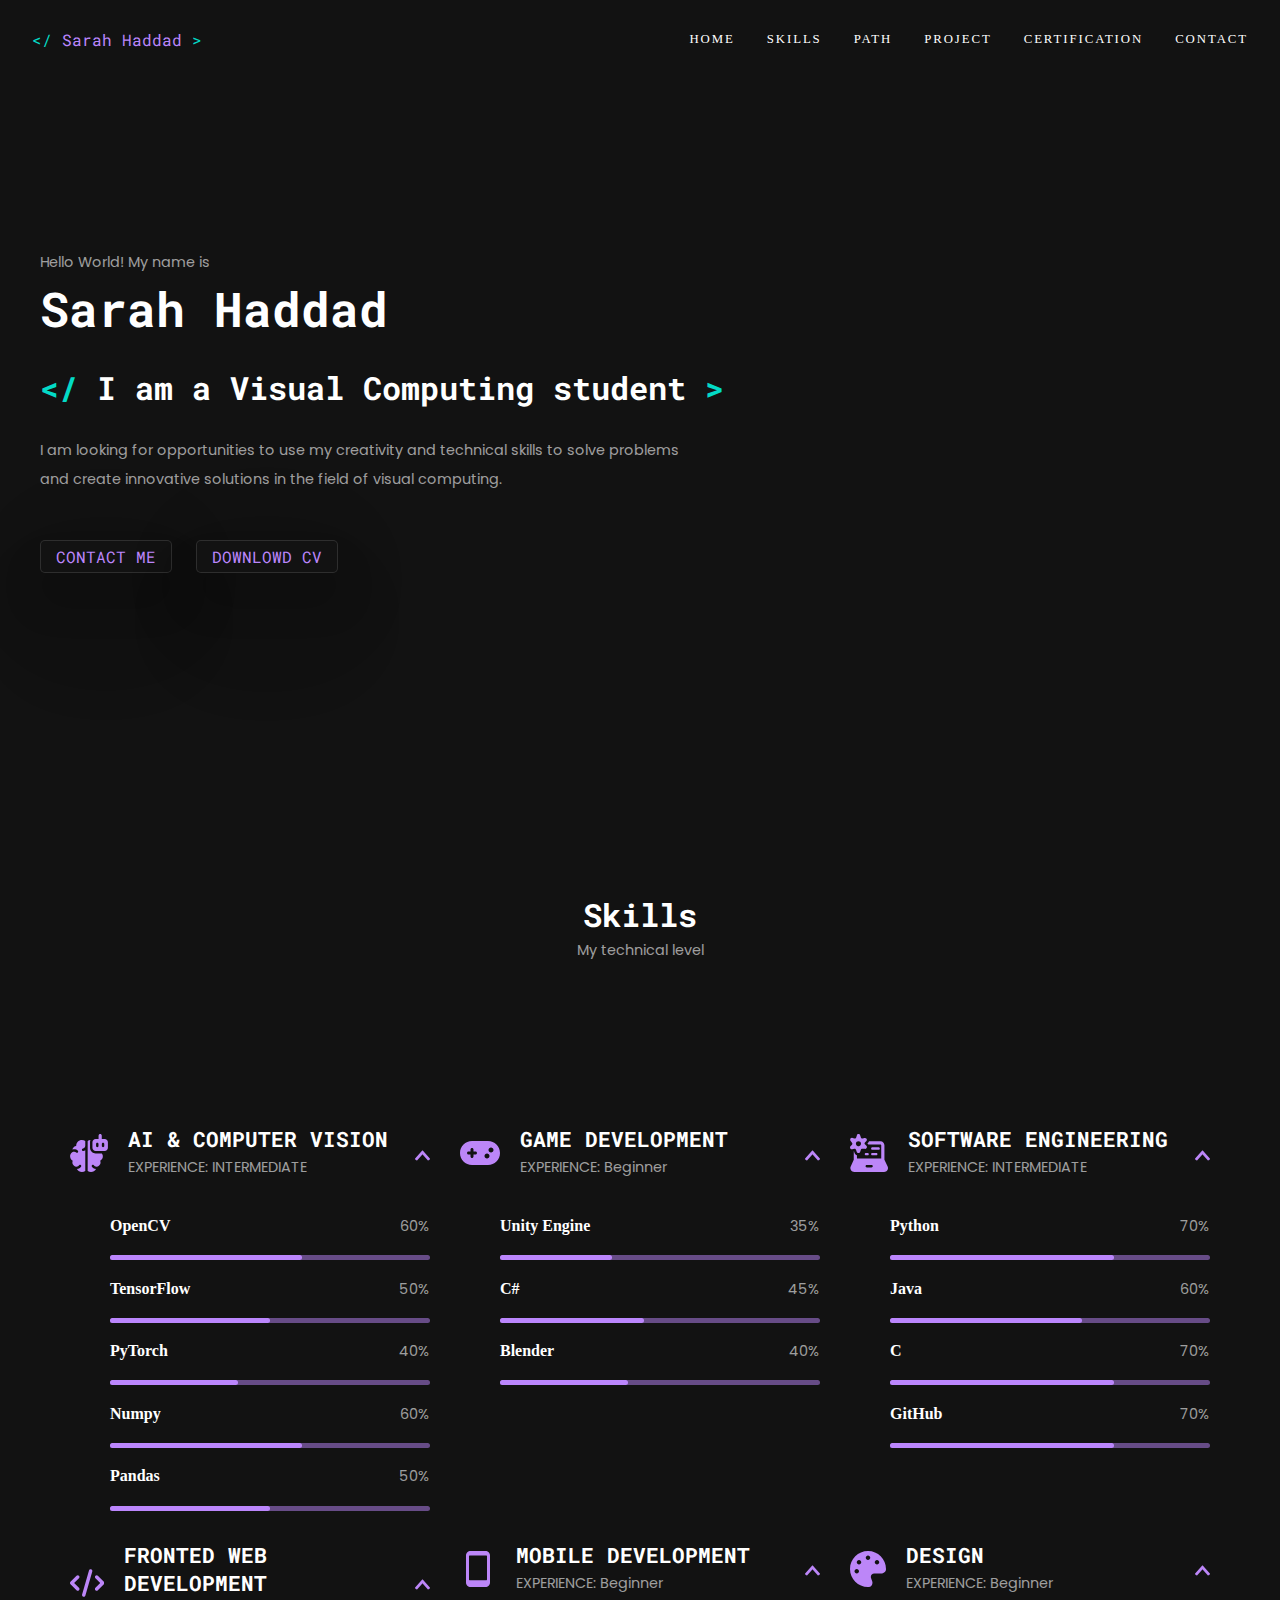
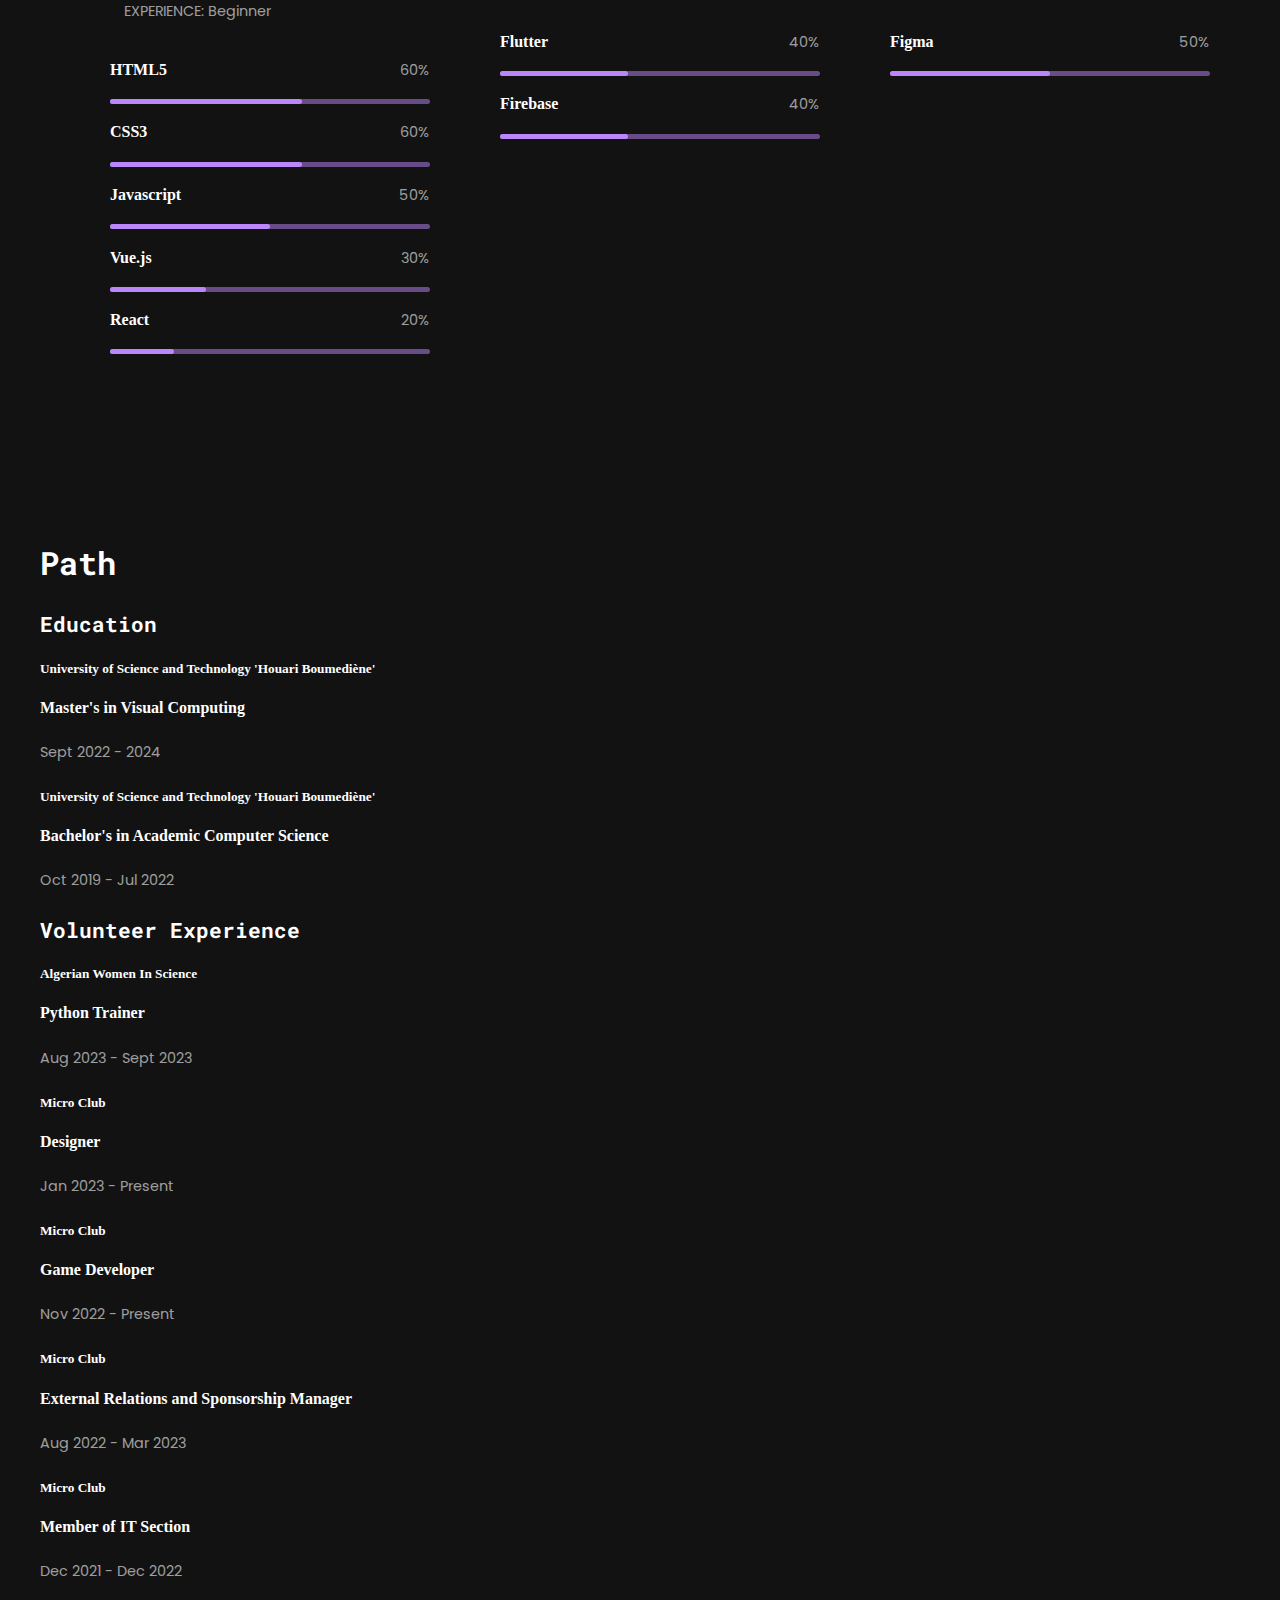
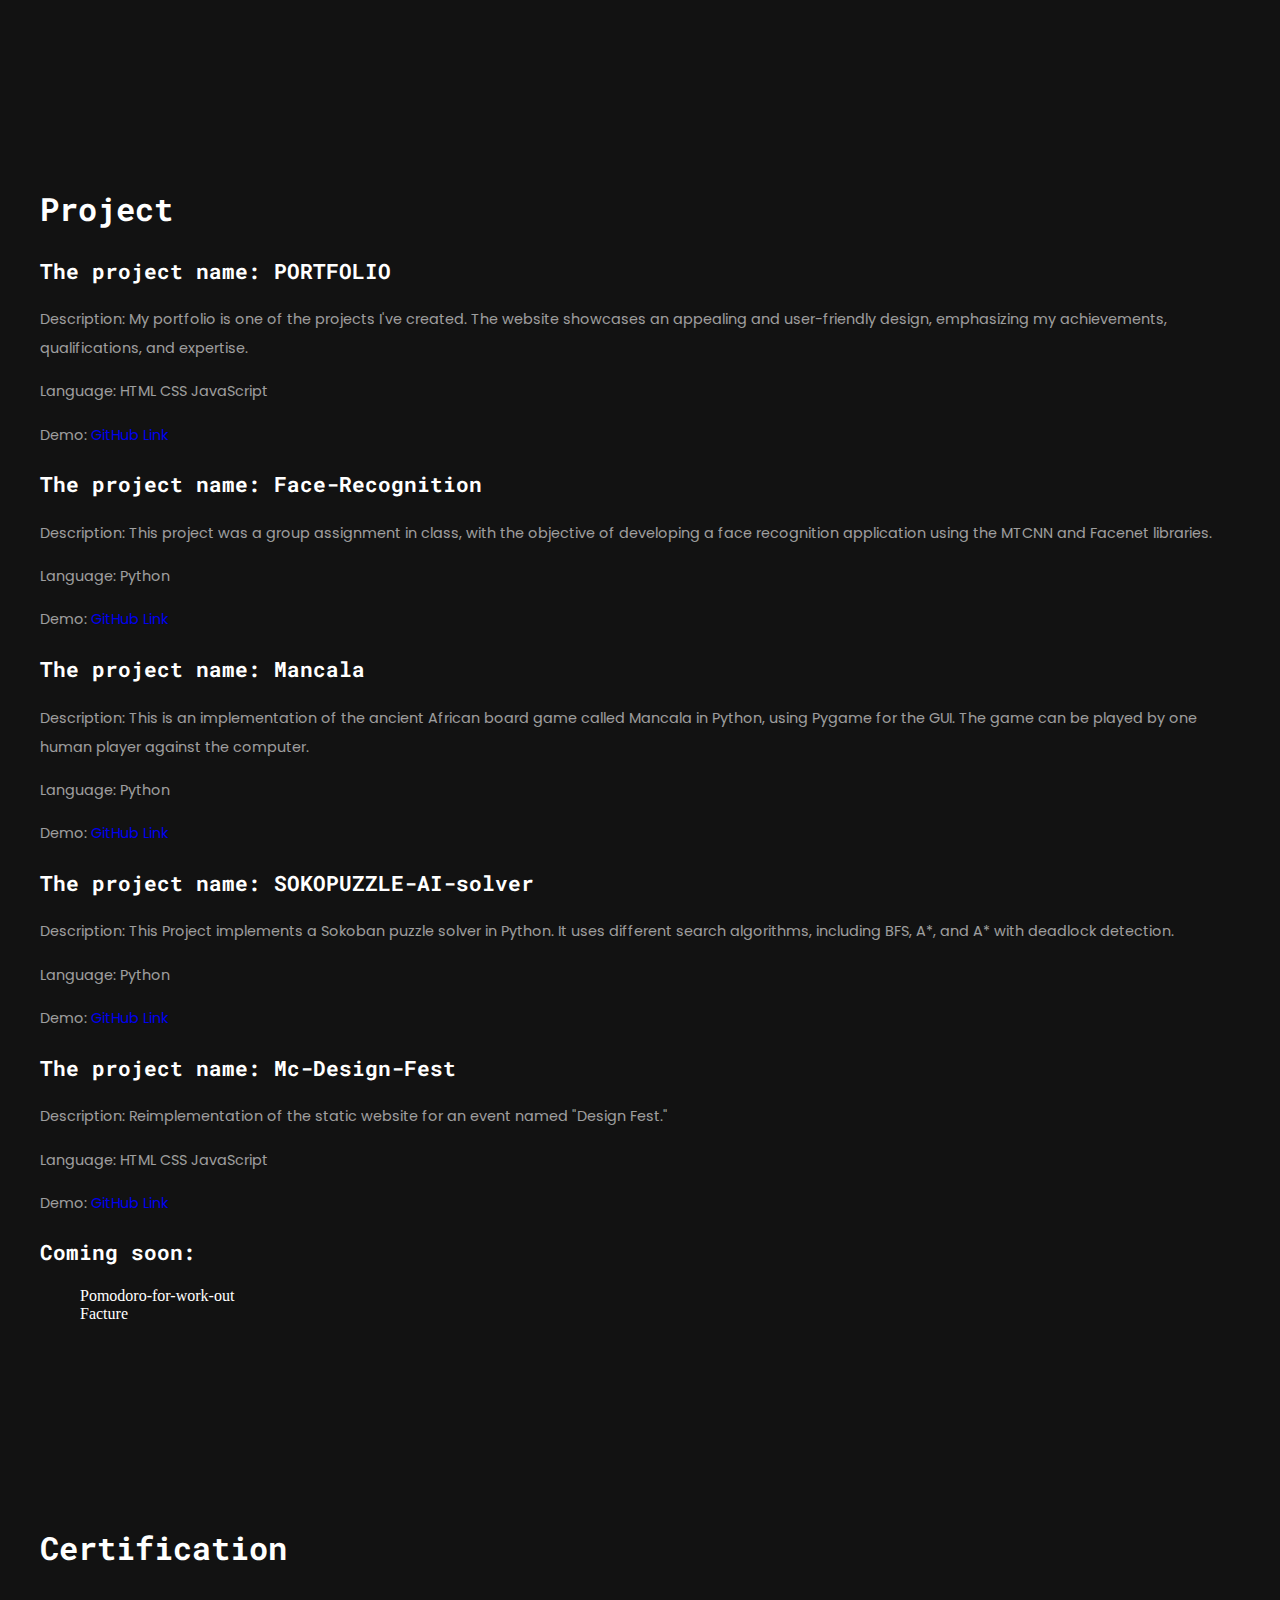
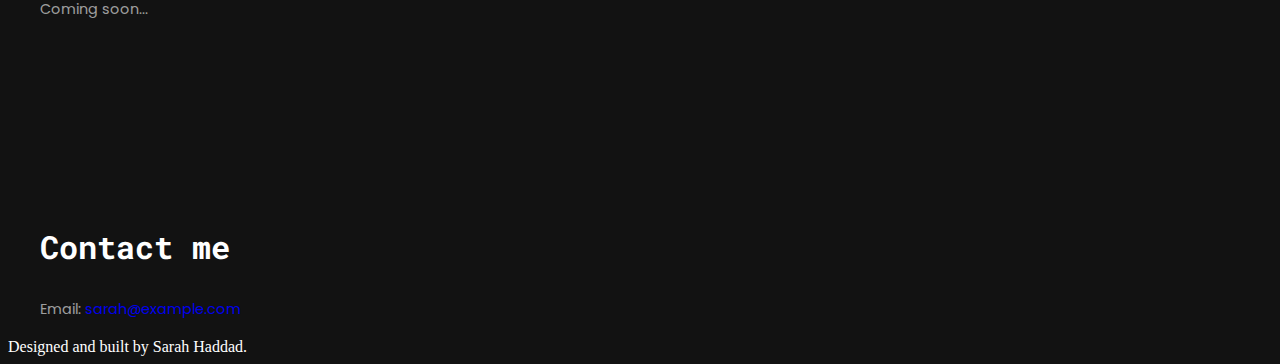
==== commit 04e3d457: "almost done with skills" ====
--- a/src/index.html
+++ b/src/index.html
@@ -122,11 +122,51 @@
           </div>
 
           <ul class="skills__list">
-            <li>OpenCV</li>
-            <li>TensorFlow</li>
-            <li>PyTorch</li>
-            <li>Scikit-learn</li>
-            <li>Keras</li>
+            <li>
+              <div class="skills__titles">
+                <h4 class="skills__name">OpenCV</h4>
+                <p class="skills__number">60%</p>
+              </div>
+              <div class="skills__bar">
+                <span class="skills__percentage number60"> </span>
+              </div>
+            </li>
+            <li>
+              <div class="skills__titles">
+                <h4 class="skills__name">TensorFlow</h4>
+                <p class="skills__number">50%</p>
+              </div>
+              <div class="skills__bar">
+                <span class="skills__percentage number50"> </span>
+              </div>
+            </li>
+            <li>
+              <div class="skills__titles">
+                <h4 class="skills__name">PyTorch</h4>
+                <p class="skills__number">40%</p>
+              </div>
+              <div class="skills__bar">
+                <span class="skills__percentage number40"> </span>
+              </div>
+            </li>
+            <li>
+              <div class="skills__titles">
+                <h4 class="skills__name">Numpy</h4>
+                <p class="skills__number">60%</p>
+              </div>
+              <div class="skills__bar">
+                <span class="skills__percentage number60"> </span>
+              </div>
+            </li>
+            <li>
+              <div class="skills__titles">
+                <h4 class="skills__name">Pandas</h4>
+                <p class="skills__number">50%</p>
+              </div>
+              <div class="skills__bar">
+                <span class="skills__percentage number50"> </span>
+              </div>
+            </li>
           </ul>
         </div>
         <!-- GAME DEVELOPMENT -->
@@ -171,9 +211,33 @@
             </i>
           </div>
           <ul class="skills__list">
-            <li>Unity Engine: 35%</li>
-            <li>C#: 45%</li>
-            <li>Blender: 40%</li>
+            <li>
+              <div class="skills__titles">
+                <h4 class="skills__name">Unity Engine</h4>
+                <p class="skills__number">35%</p>
+              </div>
+              <div class="skills__bar">
+                <span class="skills__percentage number35"> </span>
+              </div>
+            </li>
+            <li>
+              <div class="skills__titles">
+                <h4 class="skills__name">C#</h4>
+                <p class="skills__number">45%</p>
+              </div>
+              <div class="skills__bar">
+                <span class="skills__percentage number45"> </span>
+              </div>
+            </li>
+            <li>
+              <div class="skills__titles">
+                <h4 class="skills__name">Blender</h4>
+                <p class="skills__number">40%</p>
+              </div>
+              <div class="skills__bar">
+                <span class="skills__percentage number40"> </span>
+              </div>
+            </li>
           </ul>
         </div>
 
@@ -221,126 +285,259 @@
             </i>
           </div>
           <ul class="skills__list">
-            <li>Python: 70%</li>
-            <li>Java: 60%</li>
-            <li>C: 70%</li>
-            <li>GitHub: 70%</li>
+            <li>
+              <div class="skills__titles">
+                <h4 class="skills__name">Python</h4>
+                <p class="skills__number">70%</p>
+              </div>
+              <div class="skills__bar">
+                <span class="skills__percentage number70"> </span>
+              </div>
+            </li>
+            <li>
+              <div class="skills__titles">
+                <h4 class="skills__name">Java</h4>
+                <p class="skills__number">60%</p>
+              </div>
+              <div class="skills__bar">
+                <span class="skills__percentage number60"> </span>
+              </div>
+            </li>
+            <li>
+              <div class="skills__titles">
+                <h4 class="skills__name">C</h4>
+                <p class="skills__number">70%</p>
+              </div>
+              <div class="skills__bar">
+                <span class="skills__percentage number70"> </span>
+              </div>
+            </li>
+            <li>
+              <div class="skills__titles">
+                <h4 class="skills__name">GitHub</h4>
+                <p class="skills__number">70%</p>
+              </div>
+              <div class="skills__bar">
+                <span class="skills__percentage number70"> </span>
+              </div>
+            </li>
           </ul>
         </div>
         <!-- FRONTED WEB DEVELOPMENT -->
         <div class="skills__content skills__open">
-        <div class="skills__header">
-        <svg xmlns="http://www.w3.org/2000/svg" width="38" height="38" viewBox="0 0 640 513" fill="none">
-          <path d="M392.775 1.25413C375.775 -3.64587 358.075 6.25413 353.175 23.2541L225.175 471.254C220.275 488.254 230.175 505.954 247.175 510.854C264.175 515.754 281.875 505.854 286.775 488.854L414.775 40.8541C419.675 23.8541 409.775 6.15413 392.775 1.25413ZM473.375 121.354C460.875 133.854 460.875 154.154 473.375 166.654L562.675 256.054L473.275 345.454C460.775 357.954 460.775 378.254 473.275 390.754C485.775 403.254 506.075 403.254 518.575 390.754L630.575 278.754C643.075 266.254 643.075 245.954 630.575 233.454L518.575 121.454C506.075 108.954 485.775 108.954 473.275 121.454L473.375 121.354ZM166.675 121.354C154.175 108.854 133.875 108.854 121.375 121.354L9.375 233.354C-3.125 245.854 -3.125 266.154 9.375 278.654L121.375 390.654C133.875 403.154 154.175 403.154 166.675 390.654C179.175 378.154 179.175 357.854 166.675 345.354L77.275 256.054L166.675 166.654C179.175 154.154 179.175 133.854 166.675 121.354Z" fill="#BC86F8"/>
-        </svg>
-        <div class="info">
-        <h3>FRONTED WEB DEVELOPMENT</h3>
-        <p>EXPERIENCE: Beginner</p>
-        </div>
-        <i class="uil uil-angle-down skills__arrow">
-          <svg
-            xmlns="http://www.w3.org/2000/svg"
-            width="15"
-            height="15"
-            viewBox="0 0 48 48"
-            fill="none"
-          >
-            <g clip-path="url(#clip0_47_6331)">
+          <div class="skills__header">
+            <svg
+              xmlns="http://www.w3.org/2000/svg"
+              width="38"
+              height="38"
+              viewBox="0 0 640 513"
+              fill="none"
+            >
               <path
-                d="M0.499978 14.42L22.5 39.36C22.6981 39.5695 22.9369 39.7363 23.2016 39.8503C23.4664 39.9643 23.7517 40.0231 24.04 40.0231C24.3283 40.0231 24.6135 39.9643 24.8783 39.8503C25.1431 39.7363 25.3819 39.5695 25.58 39.36L47.58 14.42C47.9066 14.0076 48.0575 13.483 48 12.96C47.9783 12.6936 47.9034 12.4341 47.7797 12.1971C47.6561 11.9601 47.4861 11.7503 47.28 11.58L43.58 8.48003C43.3779 8.30521 43.1428 8.17266 42.8886 8.09021C42.6344 8.00777 42.3662 7.97711 42.1 8.00003C41.835 8.0192 41.5765 8.09098 41.3395 8.21117C41.1026 8.33135 40.892 8.49754 40.72 8.70003L24.38 27.6C24.2789 27.7002 24.1423 27.7564 24 27.7564C23.8577 27.7564 23.7211 27.7002 23.62 27.6L7.27998 8.70003C6.95667 8.31386 6.49956 8.06388 5.99998 8.00003C5.73509 7.97438 5.46775 8.00186 5.21361 8.08085C4.95947 8.15983 4.72366 8.28875 4.51998 8.46003L0.719978 11.58C0.513822 11.7503 0.343887 11.9601 0.22022 12.1971C0.096552 12.4341 0.0216625 12.6936 -2.15699e-05 12.96C-0.0175307 13.2244 0.0176531 13.4896 0.103487 13.7402C0.18932 13.9908 0.324093 14.2219 0.499978 14.42Z"
+                d="M392.775 1.25413C375.775 -3.64587 358.075 6.25413 353.175 23.2541L225.175 471.254C220.275 488.254 230.175 505.954 247.175 510.854C264.175 515.754 281.875 505.854 286.775 488.854L414.775 40.8541C419.675 23.8541 409.775 6.15413 392.775 1.25413ZM473.375 121.354C460.875 133.854 460.875 154.154 473.375 166.654L562.675 256.054L473.275 345.454C460.775 357.954 460.775 378.254 473.275 390.754C485.775 403.254 506.075 403.254 518.575 390.754L630.575 278.754C643.075 266.254 643.075 245.954 630.575 233.454L518.575 121.454C506.075 108.954 485.775 108.954 473.275 121.454L473.375 121.354ZM166.675 121.354C154.175 108.854 133.875 108.854 121.375 121.354L9.375 233.354C-3.125 245.854 -3.125 266.154 9.375 278.654L121.375 390.654C133.875 403.154 154.175 403.154 166.675 390.654C179.175 378.154 179.175 357.854 166.675 345.354L77.275 256.054L166.675 166.654C179.175 154.154 179.175 133.854 166.675 121.354Z"
                 fill="#BC86F8"
               />
-            </g>
-            <defs>
-              <clipPath id="clip0_47_6331">
-                <rect width="48" height="48" fill="white" />
-              </clipPath>
-            </defs>
-          </svg>
-        </i>
-
+            </svg>
+            <div class="info">
+              <h3>FRONTED WEB DEVELOPMENT</h3>
+              <p>EXPERIENCE: Beginner</p>
+            </div>
+            <i class="uil uil-angle-down skills__arrow">
+              <svg
+                xmlns="http://www.w3.org/2000/svg"
+                width="15"
+                height="15"
+                viewBox="0 0 48 48"
+                fill="none"
+              >
+                <g clip-path="url(#clip0_47_6331)">
+                  <path
+                    d="M0.499978 14.42L22.5 39.36C22.6981 39.5695 22.9369 39.7363 23.2016 39.8503C23.4664 39.9643 23.7517 40.0231 24.04 40.0231C24.3283 40.0231 24.6135 39.9643 24.8783 39.8503C25.1431 39.7363 25.3819 39.5695 25.58 39.36L47.58 14.42C47.9066 14.0076 48.0575 13.483 48 12.96C47.9783 12.6936 47.9034 12.4341 47.7797 12.1971C47.6561 11.9601 47.4861 11.7503 47.28 11.58L43.58 8.48003C43.3779 8.30521 43.1428 8.17266 42.8886 8.09021C42.6344 8.00777 42.3662 7.97711 42.1 8.00003C41.835 8.0192 41.5765 8.09098 41.3395 8.21117C41.1026 8.33135 40.892 8.49754 40.72 8.70003L24.38 27.6C24.2789 27.7002 24.1423 27.7564 24 27.7564C23.8577 27.7564 23.7211 27.7002 23.62 27.6L7.27998 8.70003C6.95667 8.31386 6.49956 8.06388 5.99998 8.00003C5.73509 7.97438 5.46775 8.00186 5.21361 8.08085C4.95947 8.15983 4.72366 8.28875 4.51998 8.46003L0.719978 11.58C0.513822 11.7503 0.343887 11.9601 0.22022 12.1971C0.096552 12.4341 0.0216625 12.6936 -2.15699e-05 12.96C-0.0175307 13.2244 0.0176531 13.4896 0.103487 13.7402C0.18932 13.9908 0.324093 14.2219 0.499978 14.42Z"
+                    fill="#BC86F8"
+                  />
+                </g>
+                <defs>
+                  <clipPath id="clip0_47_6331">
+                    <rect width="48" height="48" fill="white" />
+                  </clipPath>
+                </defs>
+              </svg>
+            </i>
+          </div>
+
+          <ul class="skills__list">
+            <li>
+              <!-- HTML5: 60% -->
+              <div class="skills__titles">
+                <h4 class="skills__name">HTML5</h4>
+                <p class="skills__number">60%</p>
+              </div>
+              <div class="skills__bar">
+                <span class="skills__percentage number60"> </span>
+              </div>
+            </li>
+            <li>
+              <!-- CSS3: 60% -->
+              <div class="skills__titles">
+                <h4 class="skills__name">CSS3</h4>
+                <p class="skills__number">60%</p>
+              </div>
+              <div class="skills__bar">
+                <span class="skills__percentage number60"> </span>
+              </div>
+
+            </li>
+            <li>
+              <!-- Javascript: 50% -->
+              <div class="skills__titles">
+                <h4 class="skills__name">Javascript</h4>
+                <p class="skills__number">50%</p>
+              </div>
+              <div class="skills__bar">
+                <span class="skills__percentage number50"> </span>
+              </div>
+            </li>
+            <li>
+              <!-- Vue.js: 30% -->
+              <div class="skills__titles">
+                <h4 class="skills__name">Vue.js</h4>
+                <p class="skills__number">30%</p>
+              </div>
+              <div class="skills__bar">
+                <span class="skills__percentage number30"> </span>
+              </div>
+            </li>
+            <li>
+              <!-- React: 20% -->
+              <div class="skills__titles">
+                <h4 class="skills__name">React</h4>
+                <p class="skills__number">20%</p>
+              </div>
+              <div class="skills__bar">
+                <span class="skills__percentage number20"> </span>
+              </div>
+            </li>
+          </ul>
         </div>
-      
-        <ul class="skills__list">
-          <li>HTML5: 70%</li>
-          <li>CSS3: 70%</li>
-          <li>Javascript: 60%</li>
-          <li>Vue.js: 30%</li>
-          <li>React: 20%</li>
-        </ul>
-      </div>
         <!-- MOBILE DEVELOPMENT -->
         <div class="skills__content skills__open">
-        <div class="skills__header">
-        <svg xmlns="http://www.w3.org/2000/svg" width="36" height="36" viewBox="0 0 248 372" fill="none">
-          <path d="M201.5 0H46.5C34.1674 0 22.34 4.89909 13.6195 13.6195C4.89909 22.34 0 34.1674 0 46.5V325.5C0 337.833 4.89909 349.66 13.6195 358.38C22.34 367.101 34.1674 372 46.5 372H201.5C213.833 372 225.66 367.101 234.38 358.38C243.101 349.66 248 337.833 248 325.5V46.5C248 34.1674 243.101 22.34 234.38 13.6195C225.66 4.89909 213.833 0 201.5 0ZM217 294.5C217 296.555 216.183 298.527 214.73 299.98C213.277 301.434 211.305 302.25 209.25 302.25H38.75C36.6946 302.25 34.7233 301.434 33.2699 299.98C31.8165 298.527 31 296.555 31 294.5V54.25C31 52.1946 31.8165 50.2233 33.2699 48.7699C34.7233 47.3165 36.6946 46.5 38.75 46.5H209.25C211.305 46.5 213.277 47.3165 214.73 48.7699C216.183 50.2233 217 52.1946 217 54.25V294.5Z" fill="#BC86F8"/>
-        </svg>
-        <div class="info">
-        <h3>MOBILE DEVELOPMENT</h3>
-        <p>EXPERIENCE: Beginner</p>
-        </div>
-        <i class="uil uil-angle-down skills__arrow">
-          <svg
-            xmlns="http://www.w3.org/2000/svg"
-            width="15"
-            height="15"
-            viewBox="0 0 48 48"
-            fill="none"
-          >
-            <g clip-path="url(#clip0_47_6331)">
+          <div class="skills__header">
+            <svg
+              xmlns="http://www.w3.org/2000/svg"
+              width="36"
+              height="36"
+              viewBox="0 0 248 372"
+              fill="none"
+            >
               <path
-                d="M0.499978 14.42L22.5 39.36C22.6981 39.5695 22.9369 39.7363 23.2016 39.8503C23.4664 39.9643 23.7517 40.0231 24.04 40.0231C24.3283 40.0231 24.6135 39.9643 24.8783 39.8503C25.1431 39.7363 25.3819 39.5695 25.58 39.36L47.58 14.42C47.9066 14.0076 48.0575 13.483 48 12.96C47.9783 12.6936 47.9034 12.4341 47.7797 12.1971C47.6561 11.9601 47.4861 11.7503 47.28 11.58L43.58 8.48003C43.3779 8.30521 43.1428 8.17266 42.8886 8.09021C42.6344 8.00777 42.3662 7.97711 42.1 8.00003C41.835 8.0192 41.5765 8.09098 41.3395 8.21117C41.1026 8.33135 40.892 8.49754 40.72 8.70003L24.38 27.6C24.2789 27.7002 24.1423 27.7564 24 27.7564C23.8577 27.7564 23.7211 27.7002 23.62 27.6L7.27998 8.70003C6.95667 8.31386 6.49956 8.06388 5.99998 8.00003C5.73509 7.97438 5.46775 8.00186 5.21361 8.08085C4.95947 8.15983 4.72366 8.28875 4.51998 8.46003L0.719978 11.58C0.513822 11.7503 0.343887 11.9601 0.22022 12.1971C0.096552 12.4341 0.0216625 12.6936 -2.15699e-05 12.96C-0.0175307 13.2244 0.0176531 13.4896 0.103487 13.7402C0.18932 13.9908 0.324093 14.2219 0.499978 14.42Z"
+                d="M201.5 0H46.5C34.1674 0 22.34 4.89909 13.6195 13.6195C4.89909 22.34 0 34.1674 0 46.5V325.5C0 337.833 4.89909 349.66 13.6195 358.38C22.34 367.101 34.1674 372 46.5 372H201.5C213.833 372 225.66 367.101 234.38 358.38C243.101 349.66 248 337.833 248 325.5V46.5C248 34.1674 243.101 22.34 234.38 13.6195C225.66 4.89909 213.833 0 201.5 0ZM217 294.5C217 296.555 216.183 298.527 214.73 299.98C213.277 301.434 211.305 302.25 209.25 302.25H38.75C36.6946 302.25 34.7233 301.434 33.2699 299.98C31.8165 298.527 31 296.555 31 294.5V54.25C31 52.1946 31.8165 50.2233 33.2699 48.7699C34.7233 47.3165 36.6946 46.5 38.75 46.5H209.25C211.305 46.5 213.277 47.3165 214.73 48.7699C216.183 50.2233 217 52.1946 217 54.25V294.5Z"
                 fill="#BC86F8"
               />
-            </g>
-            <defs>
-              <clipPath id="clip0_47_6331">
-                <rect width="48" height="48" fill="white" />
-              </clipPath>
-            </defs>
-          </svg>
-        </i>
-        </div>
-        <ul class="skills__list">
-          <li>Flutter: 40%</li>
-          <li>Firebase: 40%</li>
-        </ul>
+            </svg>
+            <div class="info">
+              <h3>MOBILE DEVELOPMENT</h3>
+              <p>EXPERIENCE: Beginner</p>
+            </div>
+            <i class="uil uil-angle-down skills__arrow">
+              <svg
+                xmlns="http://www.w3.org/2000/svg"
+                width="15"
+                height="15"
+                viewBox="0 0 48 48"
+                fill="none"
+              >
+                <g clip-path="url(#clip0_47_6331)">
+                  <path
+                    d="M0.499978 14.42L22.5 39.36C22.6981 39.5695 22.9369 39.7363 23.2016 39.8503C23.4664 39.9643 23.7517 40.0231 24.04 40.0231C24.3283 40.0231 24.6135 39.9643 24.8783 39.8503C25.1431 39.7363 25.3819 39.5695 25.58 39.36L47.58 14.42C47.9066 14.0076 48.0575 13.483 48 12.96C47.9783 12.6936 47.9034 12.4341 47.7797 12.1971C47.6561 11.9601 47.4861 11.7503 47.28 11.58L43.58 8.48003C43.3779 8.30521 43.1428 8.17266 42.8886 8.09021C42.6344 8.00777 42.3662 7.97711 42.1 8.00003C41.835 8.0192 41.5765 8.09098 41.3395 8.21117C41.1026 8.33135 40.892 8.49754 40.72 8.70003L24.38 27.6C24.2789 27.7002 24.1423 27.7564 24 27.7564C23.8577 27.7564 23.7211 27.7002 23.62 27.6L7.27998 8.70003C6.95667 8.31386 6.49956 8.06388 5.99998 8.00003C5.73509 7.97438 5.46775 8.00186 5.21361 8.08085C4.95947 8.15983 4.72366 8.28875 4.51998 8.46003L0.719978 11.58C0.513822 11.7503 0.343887 11.9601 0.22022 12.1971C0.096552 12.4341 0.0216625 12.6936 -2.15699e-05 12.96C-0.0175307 13.2244 0.0176531 13.4896 0.103487 13.7402C0.18932 13.9908 0.324093 14.2219 0.499978 14.42Z"
+                    fill="#BC86F8"
+                  />
+                </g>
+                <defs>
+                  <clipPath id="clip0_47_6331">
+                    <rect width="48" height="48" fill="white" />
+                  </clipPath>
+                </defs>
+              </svg>
+            </i>
+          </div>
+          <ul class="skills__list">
+            <li>
+              <!-- Flutter: 40% -->
+              <div class="skills__titles">
+                <h4 class="skills__name">Flutter</h4>
+                <p class="skills__number">40%</p>
+              </div>
+              <div class="skills__bar">
+                <span class="skills__percentage number40"> </span>
+              </div>
+
+            </li>
+            <li>
+              <!-- Firebase: 40% -->
+              <div class="skills__titles">
+                <h4 class="skills__name">Firebase</h4>
+                <p class="skills__number">40%</p>
+              </div>
+              <div class="skills__bar">
+                <span class="skills__percentage number40"> </span>
+              </div>
+            </li>
+          </ul>
         </div>
         <!-- DESIGN -->
         <div class="skills__content skills__open">
-        <div class="skills__header">
-        <svg xmlns="http://www.w3.org/2000/svg" width="36" height="36" viewBox="0 0 512 512" fill="none">
-          <path d="M512 256C512 256.9 512 257.8 512 258.7C511.6 295.2 478.4 320 441.9 320H344C317.5 320 296 341.5 296 368C296 371.4 296.4 374.7 297 377.9C299.1 388.1 303.5 397.9 307.8 407.8C313.9 421.6 319.9 435.3 319.9 449.8C319.9 481.6 298.3 510.5 266.5 511.8C263 511.9 259.5 512 255.9 512C114.6 512 0 397.4 0 256C0 114.6 114.6 0 256 0C397.4 0 512 114.6 512 256ZM128 288C128 279.513 124.629 271.374 118.627 265.373C112.626 259.371 104.487 256 96 256C87.5131 256 79.3737 259.371 73.3726 265.373C67.3714 271.374 64 279.513 64 288C64 296.487 67.3714 304.626 73.3726 310.627C79.3737 316.629 87.5131 320 96 320C104.487 320 112.626 316.629 118.627 310.627C124.629 304.626 128 296.487 128 288ZM128 192C136.487 192 144.626 188.629 150.627 182.627C156.629 176.626 160 168.487 160 160C160 151.513 156.629 143.374 150.627 137.373C144.626 131.371 136.487 128 128 128C119.513 128 111.374 131.371 105.373 137.373C99.3714 143.374 96 151.513 96 160C96 168.487 99.3714 176.626 105.373 182.627C111.374 188.629 119.513 192 128 192ZM288 96C288 87.5131 284.629 79.3737 278.627 73.3726C272.626 67.3714 264.487 64 256 64C247.513 64 239.374 67.3714 233.373 73.3726C227.371 79.3737 224 87.5131 224 96C224 104.487 227.371 112.626 233.373 118.627C239.374 124.629 247.513 128 256 128C264.487 128 272.626 124.629 278.627 118.627C284.629 112.626 288 104.487 288 96ZM384 192C392.487 192 400.626 188.629 406.627 182.627C412.629 176.626 416 168.487 416 160C416 151.513 412.629 143.374 406.627 137.373C400.626 131.371 392.487 128 384 128C375.513 128 367.374 131.371 361.373 137.373C355.371 143.374 352 151.513 352 160C352 168.487 355.371 176.626 361.373 182.627C367.374 188.629 375.513 192 384 192Z" fill="#BC86F8"/>
-        </svg>
-        <div class="info">
-        <h3>DESIGN</h3>
-        <p>EXPERIENCE: Beginner</p>
-        </div>
-        <i class="uil uil-angle-down skills__arrow">
-          <svg
-            xmlns="http://www.w3.org/2000/svg"
-            width="15"
-            height="15"
-            viewBox="0 0 48 48"
-            fill="none"
-          >
-            <g clip-path="url(#clip0_47_6331)">
+          <div class="skills__header">
+            <svg
+              xmlns="http://www.w3.org/2000/svg"
+              width="36"
+              height="36"
+              viewBox="0 0 512 512"
+              fill="none"
+            >
               <path
-                d="M0.499978 14.42L22.5 39.36C22.6981 39.5695 22.9369 39.7363 23.2016 39.8503C23.4664 39.9643 23.7517 40.0231 24.04 40.0231C24.3283 40.0231 24.6135 39.9643 24.8783 39.8503C25.1431 39.7363 25.3819 39.5695 25.58 39.36L47.58 14.42C47.9066 14.0076 48.0575 13.483 48 12.96C47.9783 12.6936 47.9034 12.4341 47.7797 12.1971C47.6561 11.9601 47.4861 11.7503 47.28 11.58L43.58 8.48003C43.3779 8.30521 43.1428 8.17266 42.8886 8.09021C42.6344 8.00777 42.3662 7.97711 42.1 8.00003C41.835 8.0192 41.5765 8.09098 41.3395 8.21117C41.1026 8.33135 40.892 8.49754 40.72 8.70003L24.38 27.6C24.2789 27.7002 24.1423 27.7564 24 27.7564C23.8577 27.7564 23.7211 27.7002 23.62 27.6L7.27998 8.70003C6.95667 8.31386 6.49956 8.06388 5.99998 8.00003C5.73509 7.97438 5.46775 8.00186 5.21361 8.08085C4.95947 8.15983 4.72366 8.28875 4.51998 8.46003L0.719978 11.58C0.513822 11.7503 0.343887 11.9601 0.22022 12.1971C0.096552 12.4341 0.0216625 12.6936 -2.15699e-05 12.96C-0.0175307 13.2244 0.0176531 13.4896 0.103487 13.7402C0.18932 13.9908 0.324093 14.2219 0.499978 14.42Z"
+                d="M512 256C512 256.9 512 257.8 512 258.7C511.6 295.2 478.4 320 441.9 320H344C317.5 320 296 341.5 296 368C296 371.4 296.4 374.7 297 377.9C299.1 388.1 303.5 397.9 307.8 407.8C313.9 421.6 319.9 435.3 319.9 449.8C319.9 481.6 298.3 510.5 266.5 511.8C263 511.9 259.5 512 255.9 512C114.6 512 0 397.4 0 256C0 114.6 114.6 0 256 0C397.4 0 512 114.6 512 256ZM128 288C128 279.513 124.629 271.374 118.627 265.373C112.626 259.371 104.487 256 96 256C87.5131 256 79.3737 259.371 73.3726 265.373C67.3714 271.374 64 279.513 64 288C64 296.487 67.3714 304.626 73.3726 310.627C79.3737 316.629 87.5131 320 96 320C104.487 320 112.626 316.629 118.627 310.627C124.629 304.626 128 296.487 128 288ZM128 192C136.487 192 144.626 188.629 150.627 182.627C156.629 176.626 160 168.487 160 160C160 151.513 156.629 143.374 150.627 137.373C144.626 131.371 136.487 128 128 128C119.513 128 111.374 131.371 105.373 137.373C99.3714 143.374 96 151.513 96 160C96 168.487 99.3714 176.626 105.373 182.627C111.374 188.629 119.513 192 128 192ZM288 96C288 87.5131 284.629 79.3737 278.627 73.3726C272.626 67.3714 264.487 64 256 64C247.513 64 239.374 67.3714 233.373 73.3726C227.371 79.3737 224 87.5131 224 96C224 104.487 227.371 112.626 233.373 118.627C239.374 124.629 247.513 128 256 128C264.487 128 272.626 124.629 278.627 118.627C284.629 112.626 288 104.487 288 96ZM384 192C392.487 192 400.626 188.629 406.627 182.627C412.629 176.626 416 168.487 416 160C416 151.513 412.629 143.374 406.627 137.373C400.626 131.371 392.487 128 384 128C375.513 128 367.374 131.371 361.373 137.373C355.371 143.374 352 151.513 352 160C352 168.487 355.371 176.626 361.373 182.627C367.374 188.629 375.513 192 384 192Z"
                 fill="#BC86F8"
               />
-            </g>
-            <defs>
-              <clipPath id="clip0_47_6331">
-                <rect width="48" height="48" fill="white" />
-              </clipPath>
-            </defs>
-          </svg>
-        </i>
-        </div>
-        <ul class="skills__list">
-          <li>Figma: 50%</li>
-        </ul>
+            </svg>
+            <div class="info">
+              <h3>DESIGN</h3>
+              <p>EXPERIENCE: Beginner</p>
+            </div>
+            <i class="uil uil-angle-down skills__arrow">
+              <svg
+                xmlns="http://www.w3.org/2000/svg"
+                width="15"
+                height="15"
+                viewBox="0 0 48 48"
+                fill="none"
+              >
+                <g clip-path="url(#clip0_47_6331)">
+                  <path
+                    d="M0.499978 14.42L22.5 39.36C22.6981 39.5695 22.9369 39.7363 23.2016 39.8503C23.4664 39.9643 23.7517 40.0231 24.04 40.0231C24.3283 40.0231 24.6135 39.9643 24.8783 39.8503C25.1431 39.7363 25.3819 39.5695 25.58 39.36L47.58 14.42C47.9066 14.0076 48.0575 13.483 48 12.96C47.9783 12.6936 47.9034 12.4341 47.7797 12.1971C47.6561 11.9601 47.4861 11.7503 47.28 11.58L43.58 8.48003C43.3779 8.30521 43.1428 8.17266 42.8886 8.09021C42.6344 8.00777 42.3662 7.97711 42.1 8.00003C41.835 8.0192 41.5765 8.09098 41.3395 8.21117C41.1026 8.33135 40.892 8.49754 40.72 8.70003L24.38 27.6C24.2789 27.7002 24.1423 27.7564 24 27.7564C23.8577 27.7564 23.7211 27.7002 23.62 27.6L7.27998 8.70003C6.95667 8.31386 6.49956 8.06388 5.99998 8.00003C5.73509 7.97438 5.46775 8.00186 5.21361 8.08085C4.95947 8.15983 4.72366 8.28875 4.51998 8.46003L0.719978 11.58C0.513822 11.7503 0.343887 11.9601 0.22022 12.1971C0.096552 12.4341 0.0216625 12.6936 -2.15699e-05 12.96C-0.0175307 13.2244 0.0176531 13.4896 0.103487 13.7402C0.18932 13.9908 0.324093 14.2219 0.499978 14.42Z"
+                    fill="#BC86F8"
+                  />
+                </g>
+                <defs>
+                  <clipPath id="clip0_47_6331">
+                    <rect width="48" height="48" fill="white" />
+                  </clipPath>
+                </defs>
+              </svg>
+            </i>
+          </div>
+          <ul class="skills__list">
+            <li>
+              <!-- Figma: 50% -->
+              <div class="skills__titles">
+                <h4 class="skills__name">Figma</h4>
+                <p class="skills__number">50%</p>
+              </div>
+              <div class="skills__bar">
+                <span class="skills__percentage number50"> </span>
+              </div>
+
+            </li>
+          </ul>
         </div>
       </div>
     </section>
--- a/src/assets/stylee.css
+++ b/src/assets/stylee.css
@@ -8,6 +8,8 @@
   --on: #ffffff;
   --on-medium: rgba(255, 255, 255, 0.6);
   --hover-color: rgba(187, 134, 252, 0.12);
+  --Bar: rgba(187, 134, 252, 0.5);
+
   /*========== Font and typography ==========*/
   --body-font: "Poppins", sans-serif;
   --font1: "Roboto Mono", sans-serif;
@@ -64,9 +66,9 @@
   text-decoration: none;
 }
 section {
+  padding-top: 10rem;
   margin-left: 2rem;
   margin-right: 2rem;
-  padding-top: 15rem;
 }
 .section__title,.section__subtitle{
   text-align: center;
@@ -149,6 +151,10 @@
   bottom: 0;
 }
 /*==================== HOME ====================*/
+#home{
+  padding-top: 15rem;
+  margin-bottom: 10rem;
+}
 
 button {
   border-radius: 5px;
@@ -184,9 +190,10 @@
 /*==================== SKILLS ====================*/
 
 .skills__container{
+  margin-top:10rem;
   justify-content: center;
   display: grid;
-  grid-gap: 10px;
+  grid-gap: 30px;
   grid-template-columns: 30% 30% 30%;
 
 }
@@ -214,4 +221,56 @@
 .skills__open .skills__arrow{
   transform: rotate(-180deg);
 }
-/* The percentage of every skill */+.skills__arrow {
+  margin-left: auto;
+  transition: 0.4s;
+}
+/* The percentage of every skill */
+.skills__titles {
+  display: flex;
+  justify-content: space-between;
+  margin-bottom: var(--mb-0-5);
+  align-items: baseline;
+}
+.skills__name {
+margin: 0;
+padding: 0;
+}
+.skills__bar,
+.skills__percentage {
+  height: 5px;
+  border-radius: 0.25rem;
+}
+.skills__bar {
+  background-color: var(--Bar);
+
+}
+.skills__percentage {
+  display: block;
+  background-color: var(--Primary);
+
+}
+.number40{
+  width: 40%;
+}
+.number35{
+  width: 35%;
+}
+.number45{
+  width: 45%;
+}
+.number50{
+  width: 50%;
+}
+.number60{
+  width: 60%;
+}
+.number70{
+  width: 70%;
+}
+.number20{
+  width: 20%;
+}
+.number30{
+  width: 30%;
+}
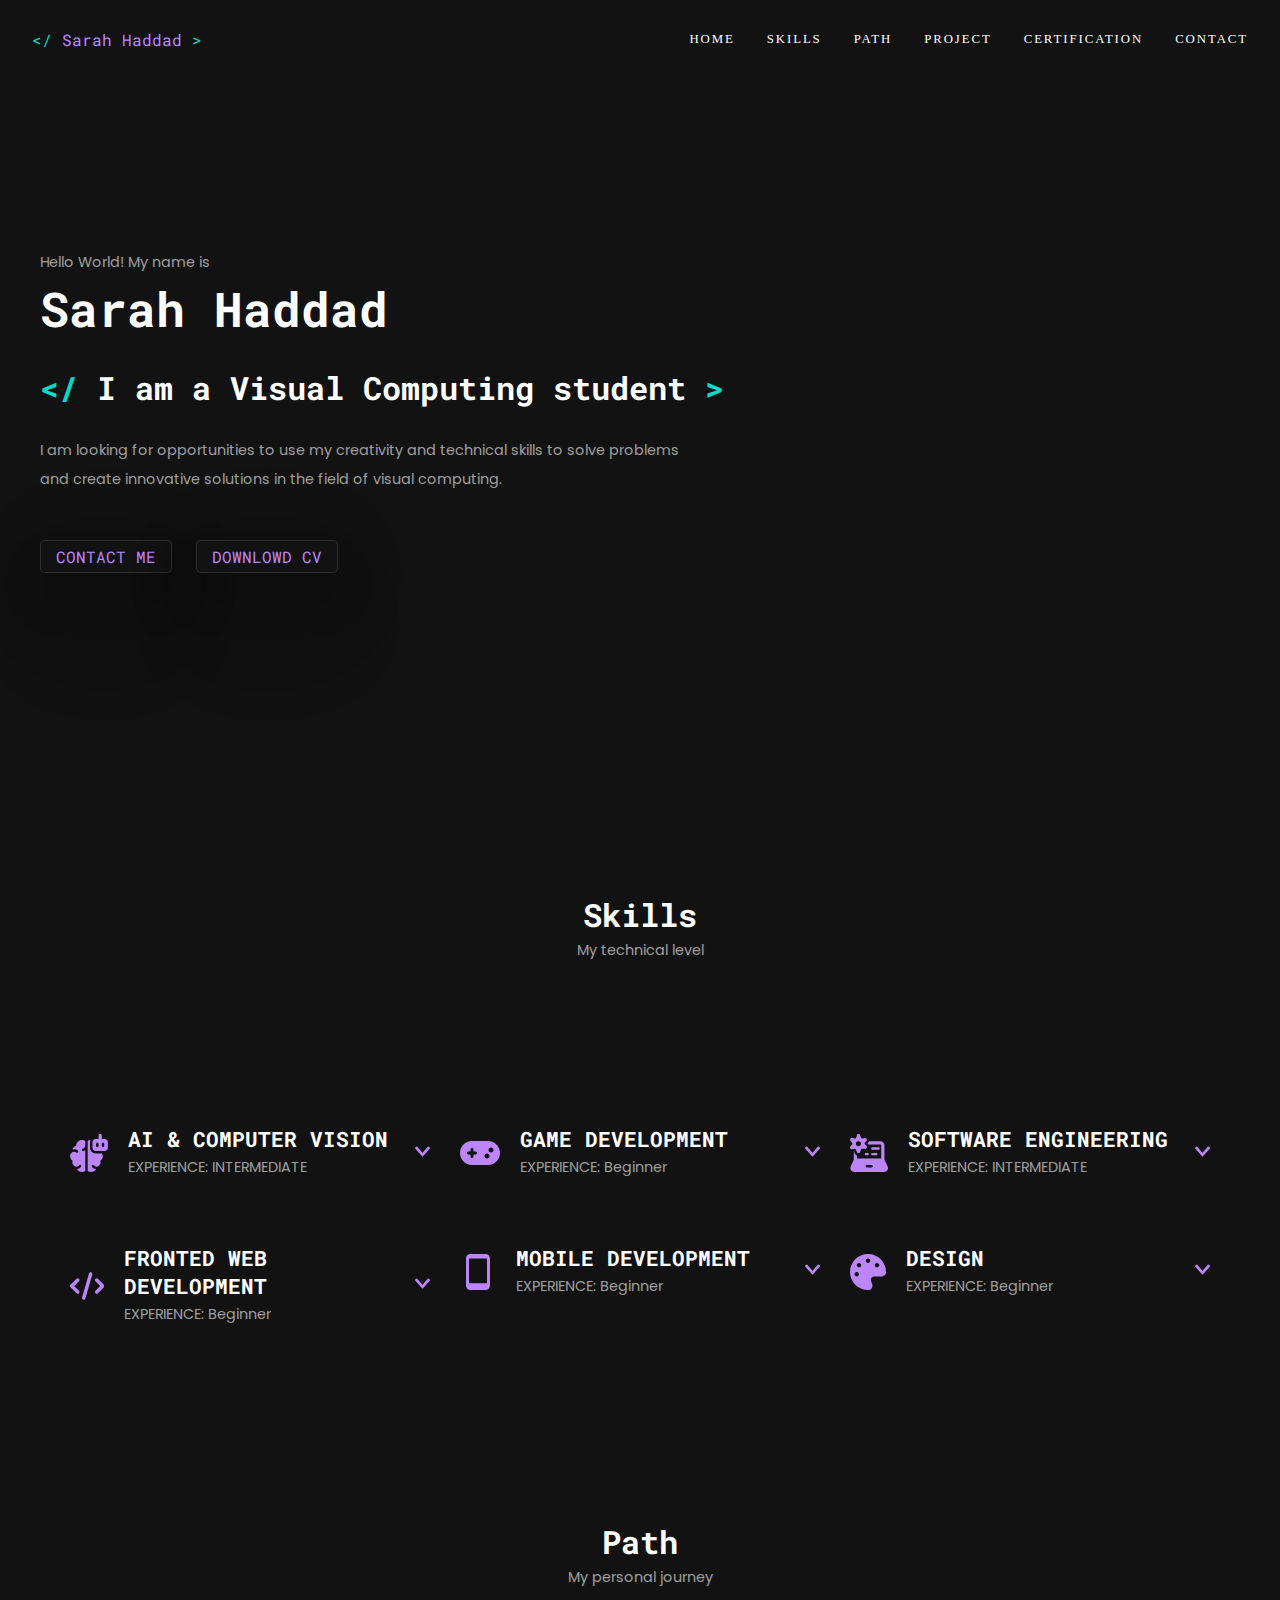
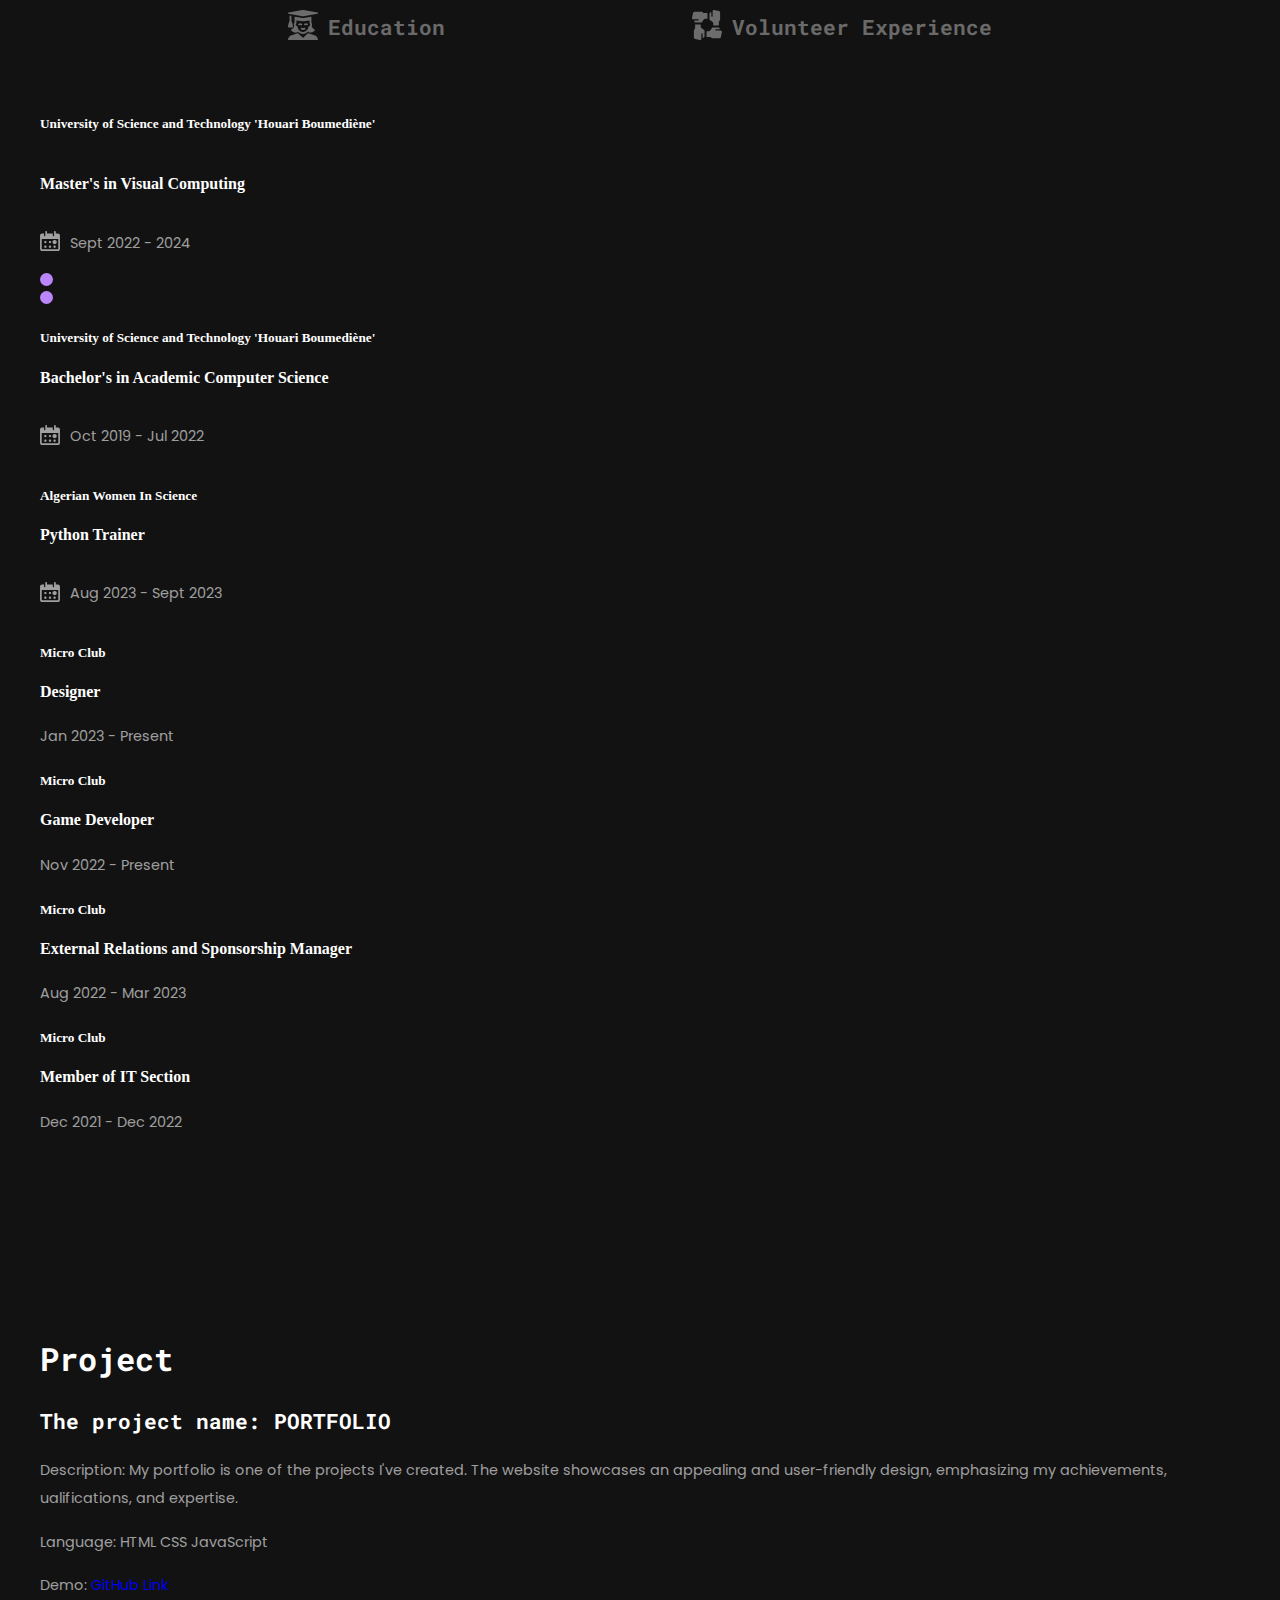
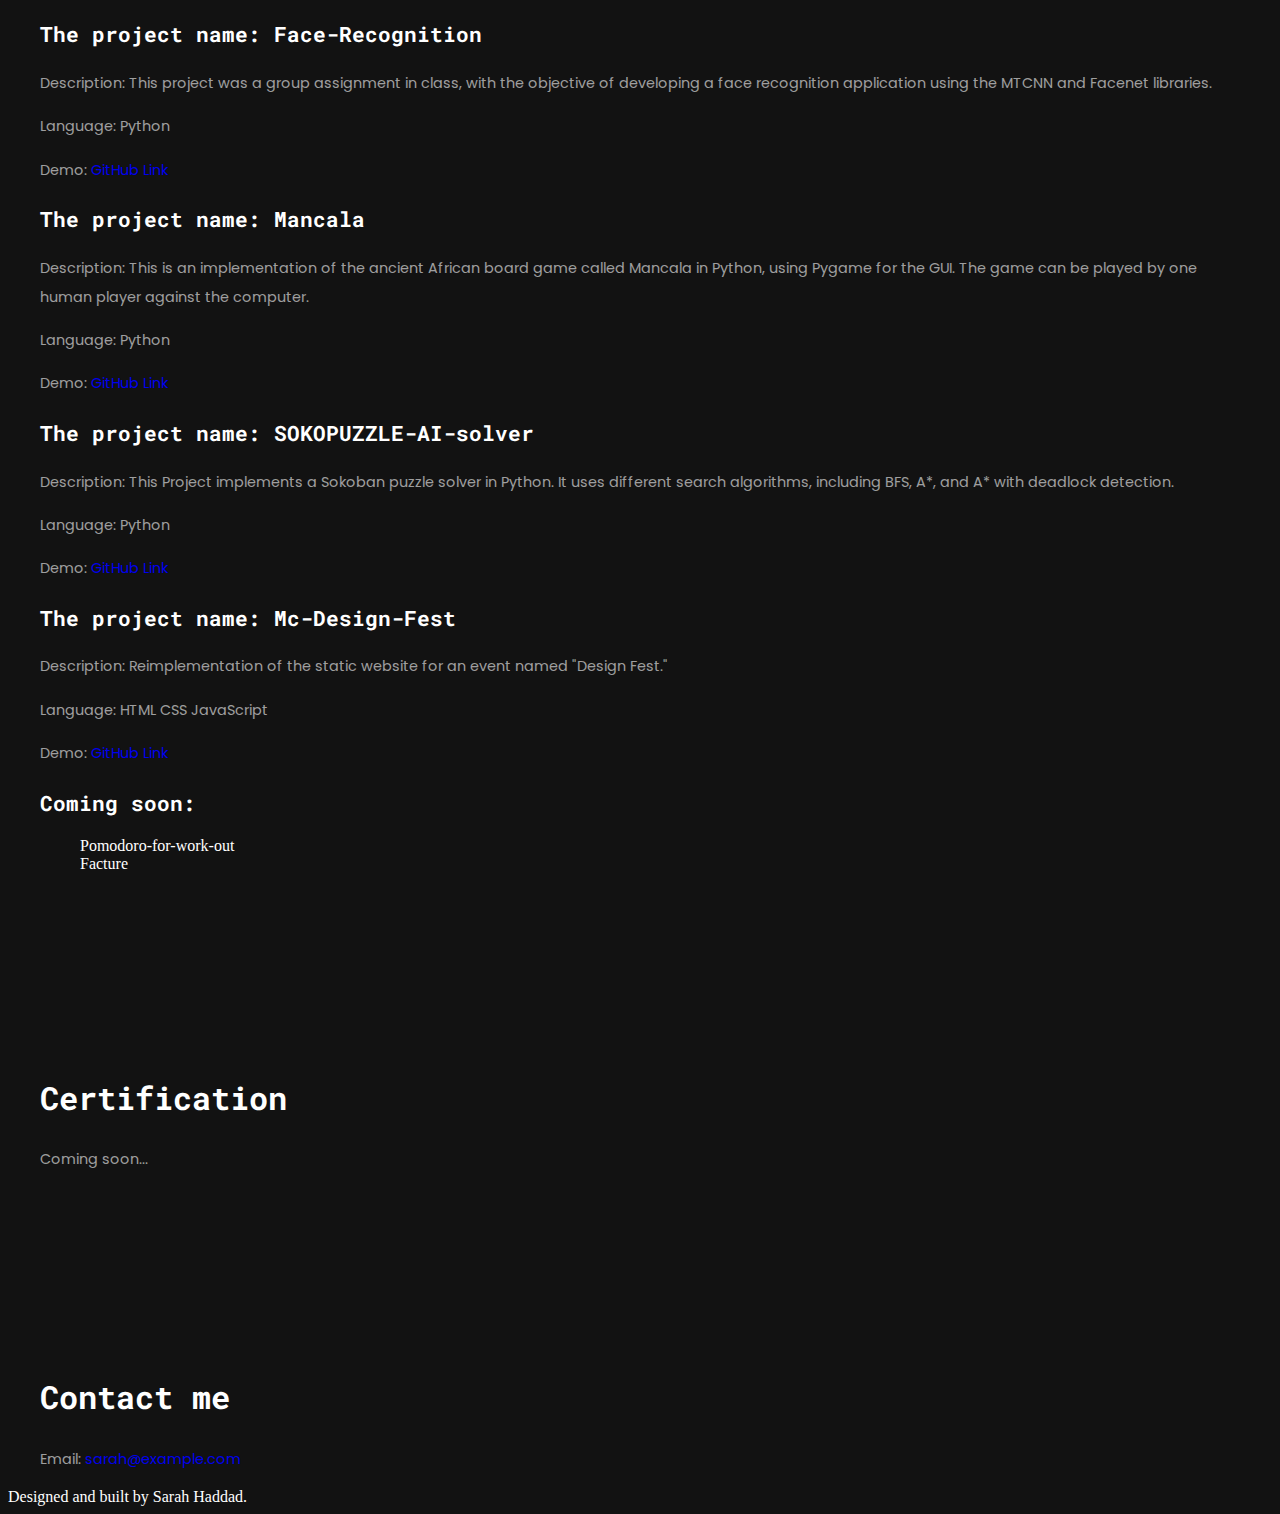
==== commit ff9f4ef1: "path" ====
--- a/src/index.html
+++ b/src/index.html
@@ -1,669 +1,703 @@
 <!DOCTYPE html>
 <html lang="en">
-  <head>
-    <meta charset="UTF-8" />
-    <meta name="viewport" content="width=device-width, initial-scale=1.0" />
-    <title>Sarah Haddad's Portfolio</title>
-    <meta
-      name="description"
-      content="Explore Sarah Haddad's portfolio, skills, and journey in the world of visual computing."
-    />
-    <link
-      rel="stylesheet"
-      href="https://fonts.googleapis.com/css?family=Roboto Mono"
-    />
-    <link
-      rel="stylesheet"
-      href="https://fonts.googleapis.com/css?family=Poppins"
-    />
-    <link rel="stylesheet" href="assets/stylee.css" />
-  </head>
-
-  <body>
-    <!-- Navigation Bar -->
-    <header>
-      <nav>
-        <a href="#" class="nav__logo">
-          <span class="Green">&lt;/</span>
-          <span>Sarah Haddad</span>
-          <span class="Green">&gt;</span>
-        </a>
-        <div id="nav-menu">
-          <ul class="nav__list">
-            <li class="nav__item">
-              <a href="#home" class="nav__link active-link"> Home </a>
-            </li>
-            <li class="nav__item">
-              <a href="#skills" class="nav__link"> Skills </a>
-            </li>
-            <li class="nav__item">
-              <a href="#path" class="nav__link"> Path </a>
-            </li>
-            <li class="nav__item">
-              <a href="#project" class="nav__link"> Project </a>
-            </li>
-            <li class="nav__item">
-              <a href="#certification" class="nav__link"> Certification </a>
-            </li>
-            <li class="nav__item">
-              <a href="#contact" class="nav__link"> Contact </a>
-            </li>
-          </ul>
-        </div>
-      </nav>
-    </header>
-
-    <!-- Home Page -->
-    <section id="home">
-      <p id="noPadP">Hello World! My name is</p>
-      <h1 id="noPadH">Sarah Haddad</h1>
-      <h2>
+
+<head>
+  <meta charset="UTF-8" />
+  <meta name="viewport" content="width=device-width, initial-scale=1.0" />
+  <title>Sarah Haddad's Portfolio</title>
+  <meta name="description"
+    content="Explore Sarah Haddad's portfolio, skills, and journey in the world of visual computing." />
+  <link rel="stylesheet" href="https://fonts.googleapis.com/css?family=Roboto Mono" />
+  <link rel="stylesheet" href="https://fonts.googleapis.com/css?family=Poppins" />
+  <link rel="stylesheet" href="assets/stylee.css" />
+</head>
+
+<body>
+  <!-- Navigation Bar -->
+  <header>
+    <nav>
+      <a href="#" class="nav__logo">
         <span class="Green">&lt;/</span>
-        I am a Visual Computing student
+        <span>Sarah Haddad</span>
         <span class="Green">&gt;</span>
-      </h2>
-      <p>
-        I am looking for opportunities to use my creativity and technical skills
-        to solve problems
-        <br />
-        and create innovative solutions in the field of visual computing.
-      </p>
-      <button id="ContactME">Contact me</button>
-      <button id="DownlowdCV">Downlowd CV</button>
-    </section>
-
-    <!-- Skills Page -->
-    <section id="skills">
-      <h2 class="section__title">Skills</h2>
-      <p class="section__subtitle">My technical level</p>
-      <div class="skills__container">
-        <!-- AI & COMPUTER VISION -->
-        <div class="skills__content skills__open">
-          <div class="skills__header">
-            <svg
-              xmlns="http://www.w3.org/2000/svg"
-              width="38"
-              height="38"
-              viewBox="0 0 518 520"
-              fill="none"
-            >
-              <path
-                fill-rule="evenodd"
-                clip-rule="evenodd"
-                d="M389.936 67.9424V22.4215C389.936 16.6089 392.245 11.0343 396.356 6.9241C400.466 2.81392 406.04 0.504852 411.853 0.504852C417.666 0.504852 423.24 2.81392 427.35 6.9241C431.461 11.0343 433.77 16.6089 433.77 22.4215V67.9424H473.855C485.481 67.9424 496.63 72.5606 504.85 80.7809C513.07 89.0013 517.689 100.15 517.689 111.776V188.791C517.689 200.416 513.07 211.565 504.85 219.786C496.63 228.006 485.481 232.624 473.855 232.624H349.807C338.182 232.624 327.032 228.006 318.812 219.786C310.592 211.565 305.974 200.416 305.974 188.791V111.776C305.974 100.15 310.592 89.0013 318.812 80.7809C327.032 72.5606 338.182 67.9424 349.807 67.9424H389.914H389.936ZM372.381 180.791C368.022 180.791 363.841 179.06 360.758 175.977C357.675 172.894 355.944 168.713 355.944 164.354V136.301C355.944 131.941 357.675 127.76 360.758 124.677C363.841 121.595 368.022 119.863 372.381 119.863C376.741 119.863 380.921 121.595 384.004 124.677C387.087 127.76 388.819 131.941 388.819 136.301V164.354C388.819 168.713 387.087 172.894 384.004 175.977C380.921 179.06 376.741 180.791 372.381 180.791ZM434.909 164.354C434.909 168.713 436.641 172.894 439.724 175.977C442.806 179.06 446.987 180.791 451.347 180.791C455.706 180.791 459.887 179.06 462.97 175.977C466.052 172.894 467.784 168.713 467.784 164.354V136.301C467.784 131.941 466.052 127.76 462.97 124.677C459.887 121.595 455.706 119.863 451.347 119.863C446.987 119.863 442.806 121.595 439.724 124.677C436.641 127.76 434.909 131.941 434.909 136.301V164.354ZM278.994 82.254C275.1 91.6084 273.104 101.643 273.12 111.776V188.791C273.12 209.135 281.202 228.646 295.588 243.032C309.973 257.418 329.484 265.499 349.829 265.499H435.085C440.871 273.362 444.901 282.377 446.901 291.933C448.902 301.488 448.826 311.362 446.68 320.886C444.533 330.41 440.365 339.362 434.459 347.135C428.552 354.909 421.045 361.323 412.445 365.943C416.019 374.307 417.578 383.394 416.998 392.471C416.418 401.548 413.713 410.362 409.103 418.203C404.493 426.043 398.106 432.692 390.456 437.612C382.806 442.533 374.107 445.588 365.061 446.531V446.86C364.573 446.808 364.083 446.779 363.592 446.772C342.859 446.421 331.726 437.041 326.115 428.45C323.723 424.802 319.98 422.254 315.71 421.367C311.439 420.479 306.991 421.324 303.344 423.716C299.696 426.108 297.148 429.85 296.26 434.121C295.373 438.391 296.218 442.84 298.609 446.487C308.91 462.158 327.364 476.513 355.33 479.209C348.502 491.438 338.531 501.621 326.447 508.704C314.363 515.786 300.606 519.511 286.599 519.491C269.504 519.491 253.68 514.056 240.793 504.829V96.5656C251.752 88.7194 264.814 83.6348 278.994 82.254ZM162.069 81.9034C179.186 81.9034 195.009 87.3387 207.918 96.5875V158.612C208.071 164.159 207.079 169.677 205.005 174.824C202.931 179.971 199.82 184.636 195.864 188.528C188.544 195.914 180.479 199.092 177.016 199.486C174.827 199.673 172.699 200.296 170.755 201.319C168.811 202.342 167.093 203.744 165.7 205.442C164.307 207.141 163.269 209.101 162.647 211.208C162.025 213.314 161.831 215.524 162.077 217.706C162.323 219.889 163.004 222 164.08 223.915C165.155 225.83 166.604 227.51 168.34 228.855C170.076 230.201 172.064 231.185 174.186 231.75C176.309 232.314 178.523 232.448 180.698 232.142C189.245 231.178 198.954 227.277 207.918 221.118V504.807C195.009 514.056 179.208 519.491 162.069 519.491C148.062 519.511 134.305 515.786 122.221 508.704C110.137 501.621 100.165 491.438 93.338 479.209C121.304 476.535 139.779 462.158 150.058 446.487C152.45 442.84 153.295 438.391 152.407 434.121C151.52 429.85 148.972 426.108 145.324 423.716C141.677 421.324 137.229 420.479 132.958 421.367C128.688 422.254 124.945 424.802 122.553 428.45C116.942 437.041 105.809 446.421 85.0754 446.772C84.5849 446.779 84.0949 446.808 83.607 446.86L83.5851 446.553C74.5385 445.609 65.8399 442.555 58.1901 437.634C50.5402 432.714 44.1529 426.065 39.5427 418.225C34.9326 410.384 32.2283 401.57 31.648 392.493C31.0676 383.416 32.6272 374.329 36.2012 365.965C25.3539 360.127 16.2917 351.458 9.97809 340.88C3.66453 330.302 0.335702 318.211 0.345572 305.892C0.345572 282.66 11.8957 262.256 29.5386 249.917C52.5072 238.016 74.0294 243.122 83.5851 252.481C86.7323 255.358 90.8746 256.9 95.1374 256.781C99.4001 256.661 103.45 254.89 106.431 251.84C109.412 248.791 111.091 244.702 111.114 240.438C111.137 236.174 109.502 232.067 106.554 228.986C88.8012 211.606 60.2438 205.623 32.2124 213.644C34.2704 201.066 40.4044 189.512 49.6707 180.761C58.9369 172.009 70.822 166.545 83.4974 165.209C82.8543 154.499 84.4102 143.771 88.0693 133.685C91.7283 123.599 97.4131 114.369 104.774 106.563C112.134 98.7574 121.014 92.5406 130.868 88.2959C140.722 84.0511 151.34 81.8681 162.069 81.8814V81.9034Z"
-                fill="#BC86F8"
-              />
+      </a>
+      <div id="nav-menu">
+        <ul class="nav__list">
+          <li class="nav__item">
+            <a href="#home" class="nav__link active-link"> Home </a>
+          </li>
+          <li class="nav__item">
+            <a href="#skills" class="nav__link"> Skills </a>
+          </li>
+          <li class="nav__item">
+            <a href="#path" class="nav__link"> Path </a>
+          </li>
+          <li class="nav__item">
+            <a href="#project" class="nav__link"> Project </a>
+          </li>
+          <li class="nav__item">
+            <a href="#certification" class="nav__link"> Certification </a>
+          </li>
+          <li class="nav__item">
+            <a href="#contact" class="nav__link"> Contact </a>
+          </li>
+        </ul>
+      </div>
+    </nav>
+  </header>
+
+  <!-- Home Page -->
+  <section id="home">
+    <p id="noPadP">Hello World! My name is</p>
+    <h1 id="noPadH">Sarah Haddad</h1>
+    <h2>
+      <span class="Green">&lt;/</span>
+      I am a Visual Computing student
+      <span class="Green">&gt;</span>
+    </h2>
+    <p>
+      I am looking for opportunities to use my creativity and technical skills
+      to solve problems
+      <br />
+      and create innovative solutions in the field of visual computing.
+    </p>
+    <button id="ContactME">Contact me</button>
+    <button id="DownlowdCV">Downlowd CV</button>
+  </section>
+
+  <!-- Skills Page -->
+  <section id="skills">
+    <span class="section__bar"> </span>
+
+    <h2 class="section__title">Skills</h2>
+    <p class="section__subtitle">My technical level</p>
+    <span class="section__bar"> </span>
+    <div class="skills__container">
+      <!-- AI & COMPUTER VISION -->
+      <div class="skills__content skills__close">
+        <div class="skills__header">
+          <svg xmlns="http://www.w3.org/2000/svg" width="38" height="38" viewBox="0 0 518 520" fill="none">
+            <path fill-rule="evenodd" clip-rule="evenodd"
+              d="M389.936 67.9424V22.4215C389.936 16.6089 392.245 11.0343 396.356 6.9241C400.466 2.81392 406.04 0.504852 411.853 0.504852C417.666 0.504852 423.24 2.81392 427.35 6.9241C431.461 11.0343 433.77 16.6089 433.77 22.4215V67.9424H473.855C485.481 67.9424 496.63 72.5606 504.85 80.7809C513.07 89.0013 517.689 100.15 517.689 111.776V188.791C517.689 200.416 513.07 211.565 504.85 219.786C496.63 228.006 485.481 232.624 473.855 232.624H349.807C338.182 232.624 327.032 228.006 318.812 219.786C310.592 211.565 305.974 200.416 305.974 188.791V111.776C305.974 100.15 310.592 89.0013 318.812 80.7809C327.032 72.5606 338.182 67.9424 349.807 67.9424H389.914H389.936ZM372.381 180.791C368.022 180.791 363.841 179.06 360.758 175.977C357.675 172.894 355.944 168.713 355.944 164.354V136.301C355.944 131.941 357.675 127.76 360.758 124.677C363.841 121.595 368.022 119.863 372.381 119.863C376.741 119.863 380.921 121.595 384.004 124.677C387.087 127.76 388.819 131.941 388.819 136.301V164.354C388.819 168.713 387.087 172.894 384.004 175.977C380.921 179.06 376.741 180.791 372.381 180.791ZM434.909 164.354C434.909 168.713 436.641 172.894 439.724 175.977C442.806 179.06 446.987 180.791 451.347 180.791C455.706 180.791 459.887 179.06 462.97 175.977C466.052 172.894 467.784 168.713 467.784 164.354V136.301C467.784 131.941 466.052 127.76 462.97 124.677C459.887 121.595 455.706 119.863 451.347 119.863C446.987 119.863 442.806 121.595 439.724 124.677C436.641 127.76 434.909 131.941 434.909 136.301V164.354ZM278.994 82.254C275.1 91.6084 273.104 101.643 273.12 111.776V188.791C273.12 209.135 281.202 228.646 295.588 243.032C309.973 257.418 329.484 265.499 349.829 265.499H435.085C440.871 273.362 444.901 282.377 446.901 291.933C448.902 301.488 448.826 311.362 446.68 320.886C444.533 330.41 440.365 339.362 434.459 347.135C428.552 354.909 421.045 361.323 412.445 365.943C416.019 374.307 417.578 383.394 416.998 392.471C416.418 401.548 413.713 410.362 409.103 418.203C404.493 426.043 398.106 432.692 390.456 437.612C382.806 442.533 374.107 445.588 365.061 446.531V446.86C364.573 446.808 364.083 446.779 363.592 446.772C342.859 446.421 331.726 437.041 326.115 428.45C323.723 424.802 319.98 422.254 315.71 421.367C311.439 420.479 306.991 421.324 303.344 423.716C299.696 426.108 297.148 429.85 296.26 434.121C295.373 438.391 296.218 442.84 298.609 446.487C308.91 462.158 327.364 476.513 355.33 479.209C348.502 491.438 338.531 501.621 326.447 508.704C314.363 515.786 300.606 519.511 286.599 519.491C269.504 519.491 253.68 514.056 240.793 504.829V96.5656C251.752 88.7194 264.814 83.6348 278.994 82.254ZM162.069 81.9034C179.186 81.9034 195.009 87.3387 207.918 96.5875V158.612C208.071 164.159 207.079 169.677 205.005 174.824C202.931 179.971 199.82 184.636 195.864 188.528C188.544 195.914 180.479 199.092 177.016 199.486C174.827 199.673 172.699 200.296 170.755 201.319C168.811 202.342 167.093 203.744 165.7 205.442C164.307 207.141 163.269 209.101 162.647 211.208C162.025 213.314 161.831 215.524 162.077 217.706C162.323 219.889 163.004 222 164.08 223.915C165.155 225.83 166.604 227.51 168.34 228.855C170.076 230.201 172.064 231.185 174.186 231.75C176.309 232.314 178.523 232.448 180.698 232.142C189.245 231.178 198.954 227.277 207.918 221.118V504.807C195.009 514.056 179.208 519.491 162.069 519.491C148.062 519.511 134.305 515.786 122.221 508.704C110.137 501.621 100.165 491.438 93.338 479.209C121.304 476.535 139.779 462.158 150.058 446.487C152.45 442.84 153.295 438.391 152.407 434.121C151.52 429.85 148.972 426.108 145.324 423.716C141.677 421.324 137.229 420.479 132.958 421.367C128.688 422.254 124.945 424.802 122.553 428.45C116.942 437.041 105.809 446.421 85.0754 446.772C84.5849 446.779 84.0949 446.808 83.607 446.86L83.5851 446.553C74.5385 445.609 65.8399 442.555 58.1901 437.634C50.5402 432.714 44.1529 426.065 39.5427 418.225C34.9326 410.384 32.2283 401.57 31.648 392.493C31.0676 383.416 32.6272 374.329 36.2012 365.965C25.3539 360.127 16.2917 351.458 9.97809 340.88C3.66453 330.302 0.335702 318.211 0.345572 305.892C0.345572 282.66 11.8957 262.256 29.5386 249.917C52.5072 238.016 74.0294 243.122 83.5851 252.481C86.7323 255.358 90.8746 256.9 95.1374 256.781C99.4001 256.661 103.45 254.89 106.431 251.84C109.412 248.791 111.091 244.702 111.114 240.438C111.137 236.174 109.502 232.067 106.554 228.986C88.8012 211.606 60.2438 205.623 32.2124 213.644C34.2704 201.066 40.4044 189.512 49.6707 180.761C58.9369 172.009 70.822 166.545 83.4974 165.209C82.8543 154.499 84.4102 143.771 88.0693 133.685C91.7283 123.599 97.4131 114.369 104.774 106.563C112.134 98.7574 121.014 92.5406 130.868 88.2959C140.722 84.0511 151.34 81.8681 162.069 81.8814V81.9034Z"
+              fill="#BC86F8" />
+          </svg>
+          <div class="info">
+            <h3>AI & COMPUTER VISION</h3>
+            <p>EXPERIENCE: INTERMEDIATE</p>
+          </div>
+          <i class="uil uil-angle-down skills__arrow">
+            <svg xmlns="http://www.w3.org/2000/svg" width="15" height="15" viewBox="0 0 48 48" fill="none">
+              <g clip-path="url(#clip0_47_6331)">
+                <path
+                  d="M0.499978 14.42L22.5 39.36C22.6981 39.5695 22.9369 39.7363 23.2016 39.8503C23.4664 39.9643 23.7517 40.0231 24.04 40.0231C24.3283 40.0231 24.6135 39.9643 24.8783 39.8503C25.1431 39.7363 25.3819 39.5695 25.58 39.36L47.58 14.42C47.9066 14.0076 48.0575 13.483 48 12.96C47.9783 12.6936 47.9034 12.4341 47.7797 12.1971C47.6561 11.9601 47.4861 11.7503 47.28 11.58L43.58 8.48003C43.3779 8.30521 43.1428 8.17266 42.8886 8.09021C42.6344 8.00777 42.3662 7.97711 42.1 8.00003C41.835 8.0192 41.5765 8.09098 41.3395 8.21117C41.1026 8.33135 40.892 8.49754 40.72 8.70003L24.38 27.6C24.2789 27.7002 24.1423 27.7564 24 27.7564C23.8577 27.7564 23.7211 27.7002 23.62 27.6L7.27998 8.70003C6.95667 8.31386 6.49956 8.06388 5.99998 8.00003C5.73509 7.97438 5.46775 8.00186 5.21361 8.08085C4.95947 8.15983 4.72366 8.28875 4.51998 8.46003L0.719978 11.58C0.513822 11.7503 0.343887 11.9601 0.22022 12.1971C0.096552 12.4341 0.0216625 12.6936 -2.15699e-05 12.96C-0.0175307 13.2244 0.0176531 13.4896 0.103487 13.7402C0.18932 13.9908 0.324093 14.2219 0.499978 14.42Z"
+                  fill="#BC86F8" />
+              </g>
+              <defs>
+                <clipPath id="clip0_47_6331">
+                  <rect width="48" height="48" fill="white" />
+                </clipPath>
+              </defs>
             </svg>
-            <div class="info">
-              <h3>AI & COMPUTER VISION</h3>
-              <p>EXPERIENCE: INTERMEDIATE</p>
-            </div>
-            <i class="uil uil-angle-down skills__arrow">
-              <svg
-                xmlns="http://www.w3.org/2000/svg"
-                width="15"
-                height="15"
-                viewBox="0 0 48 48"
-                fill="none"
-              >
-                <g clip-path="url(#clip0_47_6331)">
-                  <path
-                    d="M0.499978 14.42L22.5 39.36C22.6981 39.5695 22.9369 39.7363 23.2016 39.8503C23.4664 39.9643 23.7517 40.0231 24.04 40.0231C24.3283 40.0231 24.6135 39.9643 24.8783 39.8503C25.1431 39.7363 25.3819 39.5695 25.58 39.36L47.58 14.42C47.9066 14.0076 48.0575 13.483 48 12.96C47.9783 12.6936 47.9034 12.4341 47.7797 12.1971C47.6561 11.9601 47.4861 11.7503 47.28 11.58L43.58 8.48003C43.3779 8.30521 43.1428 8.17266 42.8886 8.09021C42.6344 8.00777 42.3662 7.97711 42.1 8.00003C41.835 8.0192 41.5765 8.09098 41.3395 8.21117C41.1026 8.33135 40.892 8.49754 40.72 8.70003L24.38 27.6C24.2789 27.7002 24.1423 27.7564 24 27.7564C23.8577 27.7564 23.7211 27.7002 23.62 27.6L7.27998 8.70003C6.95667 8.31386 6.49956 8.06388 5.99998 8.00003C5.73509 7.97438 5.46775 8.00186 5.21361 8.08085C4.95947 8.15983 4.72366 8.28875 4.51998 8.46003L0.719978 11.58C0.513822 11.7503 0.343887 11.9601 0.22022 12.1971C0.096552 12.4341 0.0216625 12.6936 -2.15699e-05 12.96C-0.0175307 13.2244 0.0176531 13.4896 0.103487 13.7402C0.18932 13.9908 0.324093 14.2219 0.499978 14.42Z"
-                    fill="#BC86F8"
-                  />
-                </g>
-                <defs>
-                  <clipPath id="clip0_47_6331">
-                    <rect width="48" height="48" fill="white" />
-                  </clipPath>
-                </defs>
-              </svg>
-            </i>
-          </div>
-
-          <ul class="skills__list">
-            <li>
-              <div class="skills__titles">
-                <h4 class="skills__name">OpenCV</h4>
-                <p class="skills__number">60%</p>
+          </i>
+        </div>
+
+        <ul class="skills__list">
+          <li>
+            <div class="skills__titles">
+              <h4 class="skills__name">OpenCV</h4>
+              <p class="skills__number">60%</p>
+            </div>
+            <div class="skills__bar">
+              <span class="skills__percentage number60"> </span>
+            </div>
+          </li>
+          <li>
+            <div class="skills__titles">
+              <h4 class="skills__name">TensorFlow</h4>
+              <p class="skills__number">50%</p>
+            </div>
+            <div class="skills__bar">
+              <span class="skills__percentage number50"> </span>
+            </div>
+          </li>
+          <li>
+            <div class="skills__titles">
+              <h4 class="skills__name">PyTorch</h4>
+              <p class="skills__number">40%</p>
+            </div>
+            <div class="skills__bar">
+              <span class="skills__percentage number40"> </span>
+            </div>
+          </li>
+          <li>
+            <div class="skills__titles">
+              <h4 class="skills__name">Numpy</h4>
+              <p class="skills__number">60%</p>
+            </div>
+            <div class="skills__bar">
+              <span class="skills__percentage number60"> </span>
+            </div>
+          </li>
+          <li>
+            <div class="skills__titles">
+              <h4 class="skills__name">Pandas</h4>
+              <p class="skills__number">50%</p>
+            </div>
+            <div class="skills__bar">
+              <span class="skills__percentage number50"> </span>
+            </div>
+          </li>
+        </ul>
+      </div>
+      <!-- GAME DEVELOPMENT -->
+      <div class="skills__content skills__close">
+        <div class="skills__header">
+          <svg xmlns="http://www.w3.org/2000/svg" width="40" height="40" viewBox="0 0 640 384" fill="none">
+            <path
+              d="M192 0C86 0 0 86 0 192C0 298 86 384 192 384H448C554 384 640 298 640 192C640 86 554 0 448 0H192ZM496 104C506.609 104 516.783 108.214 524.284 115.716C531.786 123.217 536 133.391 536 144C536 154.609 531.786 164.783 524.284 172.284C516.783 179.786 506.609 184 496 184C485.391 184 475.217 179.786 467.716 172.284C460.214 164.783 456 154.609 456 144C456 133.391 460.214 123.217 467.716 115.716C475.217 108.214 485.391 104 496 104ZM392 240C392 229.391 396.214 219.217 403.716 211.716C411.217 204.214 421.391 200 432 200C442.609 200 452.783 204.214 460.284 211.716C467.786 219.217 472 229.391 472 240C472 250.609 467.786 260.783 460.284 268.284C452.783 275.786 442.609 280 432 280C421.391 280 411.217 275.786 403.716 268.284C396.214 260.783 392 250.609 392 240ZM168 136C168 122.7 178.7 112 192 112C205.3 112 216 122.7 216 136V168H248C261.3 168 272 178.7 272 192C272 205.3 261.3 216 248 216H216V248C216 261.3 205.3 272 192 272C178.7 272 168 261.3 168 248V216H136C122.7 216 112 205.3 112 192C112 178.7 122.7 168 136 168H168V136Z"
+              fill="#BC86F8" />
+          </svg>
+          <div class="info">
+            <h3>GAME DEVELOPMENT</h3>
+            <p>EXPERIENCE: Beginner</p>
+          </div>
+          <i class="uil uil-angle-down skills__arrow">
+            <svg xmlns="http://www.w3.org/2000/svg" width="15" height="15" viewBox="0 0 48 48" fill="none">
+              <g clip-path="url(#clip0_47_6331)">
+                <path
+                  d="M0.499978 14.42L22.5 39.36C22.6981 39.5695 22.9369 39.7363 23.2016 39.8503C23.4664 39.9643 23.7517 40.0231 24.04 40.0231C24.3283 40.0231 24.6135 39.9643 24.8783 39.8503C25.1431 39.7363 25.3819 39.5695 25.58 39.36L47.58 14.42C47.9066 14.0076 48.0575 13.483 48 12.96C47.9783 12.6936 47.9034 12.4341 47.7797 12.1971C47.6561 11.9601 47.4861 11.7503 47.28 11.58L43.58 8.48003C43.3779 8.30521 43.1428 8.17266 42.8886 8.09021C42.6344 8.00777 42.3662 7.97711 42.1 8.00003C41.835 8.0192 41.5765 8.09098 41.3395 8.21117C41.1026 8.33135 40.892 8.49754 40.72 8.70003L24.38 27.6C24.2789 27.7002 24.1423 27.7564 24 27.7564C23.8577 27.7564 23.7211 27.7002 23.62 27.6L7.27998 8.70003C6.95667 8.31386 6.49956 8.06388 5.99998 8.00003C5.73509 7.97438 5.46775 8.00186 5.21361 8.08085C4.95947 8.15983 4.72366 8.28875 4.51998 8.46003L0.719978 11.58C0.513822 11.7503 0.343887 11.9601 0.22022 12.1971C0.096552 12.4341 0.0216625 12.6936 -2.15699e-05 12.96C-0.0175307 13.2244 0.0176531 13.4896 0.103487 13.7402C0.18932 13.9908 0.324093 14.2219 0.499978 14.42Z"
+                  fill="#BC86F8" />
+              </g>
+              <defs>
+                <clipPath id="clip0_47_6331">
+                  <rect width="48" height="48" fill="white" />
+                </clipPath>
+              </defs>
+            </svg>
+          </i>
+        </div>
+        <ul class="skills__list">
+          <li>
+            <div class="skills__titles">
+              <h4 class="skills__name">Unity Engine</h4>
+              <p class="skills__number">35%</p>
+            </div>
+            <div class="skills__bar">
+              <span class="skills__percentage number35"> </span>
+            </div>
+          </li>
+          <li>
+            <div class="skills__titles">
+              <h4 class="skills__name">C#</h4>
+              <p class="skills__number">45%</p>
+            </div>
+            <div class="skills__bar">
+              <span class="skills__percentage number45"> </span>
+            </div>
+          </li>
+          <li>
+            <div class="skills__titles">
+              <h4 class="skills__name">Blender</h4>
+              <p class="skills__number">40%</p>
+            </div>
+            <div class="skills__bar">
+              <span class="skills__percentage number40"> </span>
+            </div>
+          </li>
+        </ul>
+      </div>
+
+      <!-- SOFTWARE ENGINEERING -->
+      <div class="skills__content skills__close">
+        <div class="skills__header">
+          <svg xmlns="http://www.w3.org/2000/svg" width="38" height="38" viewBox="0 0 527 526" fill="none">
+            <path fill-rule="evenodd" clip-rule="evenodd"
+              d="M141.73 19.2439L151.05 47.2027C153.38 56.5223 165.029 63.5342 174.349 61.1821L202.308 54.1924C227.959 49.5326 244.268 77.4914 227.959 96.1528L206.99 117.122C203.623 120.542 201.737 125.149 201.737 129.947C201.737 134.746 203.623 139.353 206.99 142.773L227.959 163.742C244.29 182.381 227.959 212.692 202.33 205.68L174.371 203.373C165.051 201.043 153.38 205.703 151.072 217.352L141.73 245.311C140.399 250.798 137.262 255.679 132.823 259.17C128.385 262.66 122.902 264.558 117.255 264.558C111.608 264.558 106.126 262.66 101.687 259.17C97.2483 255.679 94.1114 250.798 92.78 245.311L83.4604 217.352C81.1305 208.032 69.481 201.043 60.1614 203.373L32.2026 210.362C6.52928 215.022 -9.75784 187.063 6.52928 168.424L27.4984 147.433C30.8579 144.014 32.7403 139.412 32.7403 134.618C32.7403 129.825 30.8579 125.223 27.4984 121.804L8.88137 96.1306C-7.42794 77.4914 8.88137 47.1805 34.5103 54.1924L62.4691 61.1821C71.7887 63.512 83.4604 58.8522 85.7903 47.2027L95.1099 19.2217C99.7697 -6.40723 134.74 -6.40723 141.708 19.2217L141.73 19.2439ZM152.226 132.277C152.343 136.942 151.526 141.584 149.822 145.928C148.118 150.272 145.562 154.232 142.304 157.573C139.046 160.914 135.152 163.569 130.852 165.382C126.552 167.195 121.933 168.129 117.266 168.129C112.6 168.129 107.98 167.195 103.68 165.382C99.3803 163.569 95.4866 160.914 92.2287 157.573C88.9707 154.232 86.4144 150.272 84.7104 145.928C83.0063 141.584 82.189 136.942 82.3065 132.277C82.6292 123.224 86.4525 114.649 92.9714 108.358C99.4903 102.068 108.196 98.5522 117.255 98.5522C126.314 98.5522 135.02 102.068 141.539 108.358C148.058 114.649 151.881 123.224 152.204 132.277H152.226ZM52.1288 357.39V239.675L55.546 238.832L60.9602 255.119C66.7961 275.245 80.487 288.248 96.5079 294.172V340.038H433.123V155.199C433.123 150.606 428.264 145.724 423.559 145.724H256.162C254.716 143.801 253.16 141.964 251.502 140.221L241.25 129.947L251.502 119.696C256.614 114.332 260.758 108.124 263.75 101.345H423.559C452.694 101.345 477.48 126.02 477.48 155.221V357.168L521.859 449.788C522.081 450.231 522.303 450.675 522.458 451.119C528.516 466.23 530.003 485.646 517.488 502.288C508.39 514.403 493.989 525.942 472.221 525.942H59.4957C40.568 525.942 23.8815 515.136 14.229 502.288C2.13575 486.178 2.64611 464.566 9.81333 449.854L52.1288 357.39ZM232.685 429.395C228.271 429.395 224.038 431.149 220.917 434.27C217.796 437.391 216.043 441.624 216.043 446.038C216.043 450.451 217.796 454.684 220.917 457.805C224.038 460.926 228.271 462.68 232.685 462.68H299.032C303.446 462.68 307.679 460.926 310.8 457.805C313.921 454.684 315.674 450.451 315.674 446.038C315.674 441.624 313.921 437.391 310.8 434.27C307.679 431.149 303.446 429.395 299.032 429.395H232.685ZM292.353 201.087C292.353 196.673 294.106 192.44 297.227 189.319C300.348 186.198 304.581 184.445 308.995 184.445H397.442C401.856 184.445 406.089 186.198 409.21 189.319C412.331 192.44 414.084 196.673 414.084 201.087C414.084 205.501 412.331 209.734 409.21 212.855C406.089 215.976 401.856 217.729 397.442 217.729H308.995C304.581 217.729 300.348 215.976 297.227 212.855C294.106 209.734 292.353 205.501 292.353 201.087ZM308.995 261.687C304.581 261.687 300.348 263.44 297.227 266.561C294.106 269.682 292.353 273.915 292.353 278.329C292.353 282.743 294.106 286.976 297.227 290.097C300.348 293.218 304.581 294.971 308.995 294.971H364.291C368.705 294.971 372.938 293.218 376.059 290.097C379.18 286.976 380.933 282.743 380.933 278.329C380.933 273.915 379.18 269.682 376.059 266.561C372.938 263.44 368.705 261.687 364.291 261.687H308.995ZM204.637 279.239C204.637 274.825 206.391 270.592 209.512 267.471C212.633 264.35 216.866 262.597 221.28 262.597H243.469C245.655 262.597 247.819 263.027 249.838 263.863C251.857 264.7 253.692 265.926 255.237 267.471C256.782 269.016 258.008 270.851 258.845 272.87C259.681 274.889 260.111 277.053 260.111 279.239C260.111 281.424 259.681 283.588 258.845 285.607C258.008 287.626 256.782 289.461 255.237 291.007C253.692 292.552 251.857 293.778 249.838 294.614C247.819 295.45 245.655 295.881 243.469 295.881H221.28C216.866 295.881 212.633 294.128 209.512 291.007C206.391 287.885 204.637 283.652 204.637 279.239Z"
+              fill="#BC86F8" />
+          </svg>
+          <div class="info">
+            <h3>SOFTWARE ENGINEERING</h3>
+            <p>EXPERIENCE: INTERMEDIATE</p>
+          </div>
+          <i class="uil uil-angle-down skills__arrow">
+            <svg xmlns="http://www.w3.org/2000/svg" width="15" height="15" viewBox="0 0 48 48" fill="none">
+              <g clip-path="url(#clip0_47_6331)">
+                <path
+                  d="M0.499978 14.42L22.5 39.36C22.6981 39.5695 22.9369 39.7363 23.2016 39.8503C23.4664 39.9643 23.7517 40.0231 24.04 40.0231C24.3283 40.0231 24.6135 39.9643 24.8783 39.8503C25.1431 39.7363 25.3819 39.5695 25.58 39.36L47.58 14.42C47.9066 14.0076 48.0575 13.483 48 12.96C47.9783 12.6936 47.9034 12.4341 47.7797 12.1971C47.6561 11.9601 47.4861 11.7503 47.28 11.58L43.58 8.48003C43.3779 8.30521 43.1428 8.17266 42.8886 8.09021C42.6344 8.00777 42.3662 7.97711 42.1 8.00003C41.835 8.0192 41.5765 8.09098 41.3395 8.21117C41.1026 8.33135 40.892 8.49754 40.72 8.70003L24.38 27.6C24.2789 27.7002 24.1423 27.7564 24 27.7564C23.8577 27.7564 23.7211 27.7002 23.62 27.6L7.27998 8.70003C6.95667 8.31386 6.49956 8.06388 5.99998 8.00003C5.73509 7.97438 5.46775 8.00186 5.21361 8.08085C4.95947 8.15983 4.72366 8.28875 4.51998 8.46003L0.719978 11.58C0.513822 11.7503 0.343887 11.9601 0.22022 12.1971C0.096552 12.4341 0.0216625 12.6936 -2.15699e-05 12.96C-0.0175307 13.2244 0.0176531 13.4896 0.103487 13.7402C0.18932 13.9908 0.324093 14.2219 0.499978 14.42Z"
+                  fill="#BC86F8" />
+              </g>
+              <defs>
+                <clipPath id="clip0_47_6331">
+                  <rect width="48" height="48" fill="white" />
+                </clipPath>
+              </defs>
+            </svg>
+          </i>
+        </div>
+        <ul class="skills__list">
+          <li>
+            <div class="skills__titles">
+              <h4 class="skills__name">Python</h4>
+              <p class="skills__number">60%</p>
+            </div>
+            <div class="skills__bar">
+              <span class="skills__percentage number60"> </span>
+            </div>
+          </li>
+          <li>
+            <div class="skills__titles">
+              <h4 class="skills__name">Java</h4>
+              <p class="skills__number">40%</p>
+            </div>
+            <div class="skills__bar">
+              <span class="skills__percentage number40"> </span>
+            </div>
+          </li>
+          <li>
+            <div class="skills__titles">
+              <h4 class="skills__name">C</h4>
+              <p class="skills__number">60%</p>
+            </div>
+            <div class="skills__bar">
+              <span class="skills__percentage number60"> </span>
+            </div>
+          </li>
+          <li>
+            <div class="skills__titles">
+              <h4 class="skills__name">GitHub</h4>
+              <p class="skills__number">60%</p>
+            </div>
+            <div class="skills__bar">
+              <span class="skills__percentage number60"> </span>
+            </div>
+          </li>
+        </ul>
+      </div>
+      <!-- FRONTED WEB DEVELOPMENT -->
+      <div class="skills__content skills__close">
+        <div class="skills__header">
+          <svg xmlns="http://www.w3.org/2000/svg" width="38" height="38" viewBox="0 0 640 513" fill="none">
+            <path
+              d="M392.775 1.25413C375.775 -3.64587 358.075 6.25413 353.175 23.2541L225.175 471.254C220.275 488.254 230.175 505.954 247.175 510.854C264.175 515.754 281.875 505.854 286.775 488.854L414.775 40.8541C419.675 23.8541 409.775 6.15413 392.775 1.25413ZM473.375 121.354C460.875 133.854 460.875 154.154 473.375 166.654L562.675 256.054L473.275 345.454C460.775 357.954 460.775 378.254 473.275 390.754C485.775 403.254 506.075 403.254 518.575 390.754L630.575 278.754C643.075 266.254 643.075 245.954 630.575 233.454L518.575 121.454C506.075 108.954 485.775 108.954 473.275 121.454L473.375 121.354ZM166.675 121.354C154.175 108.854 133.875 108.854 121.375 121.354L9.375 233.354C-3.125 245.854 -3.125 266.154 9.375 278.654L121.375 390.654C133.875 403.154 154.175 403.154 166.675 390.654C179.175 378.154 179.175 357.854 166.675 345.354L77.275 256.054L166.675 166.654C179.175 154.154 179.175 133.854 166.675 121.354Z"
+              fill="#BC86F8" />
+          </svg>
+          <div class="info">
+            <h3>FRONTED WEB DEVELOPMENT</h3>
+            <p>EXPERIENCE: Beginner</p>
+          </div>
+          <i class="uil uil-angle-down skills__arrow">
+            <svg xmlns="http://www.w3.org/2000/svg" width="15" height="15" viewBox="0 0 48 48" fill="none">
+              <g clip-path="url(#clip0_47_6331)">
+                <path
+                  d="M0.499978 14.42L22.5 39.36C22.6981 39.5695 22.9369 39.7363 23.2016 39.8503C23.4664 39.9643 23.7517 40.0231 24.04 40.0231C24.3283 40.0231 24.6135 39.9643 24.8783 39.8503C25.1431 39.7363 25.3819 39.5695 25.58 39.36L47.58 14.42C47.9066 14.0076 48.0575 13.483 48 12.96C47.9783 12.6936 47.9034 12.4341 47.7797 12.1971C47.6561 11.9601 47.4861 11.7503 47.28 11.58L43.58 8.48003C43.3779 8.30521 43.1428 8.17266 42.8886 8.09021C42.6344 8.00777 42.3662 7.97711 42.1 8.00003C41.835 8.0192 41.5765 8.09098 41.3395 8.21117C41.1026 8.33135 40.892 8.49754 40.72 8.70003L24.38 27.6C24.2789 27.7002 24.1423 27.7564 24 27.7564C23.8577 27.7564 23.7211 27.7002 23.62 27.6L7.27998 8.70003C6.95667 8.31386 6.49956 8.06388 5.99998 8.00003C5.73509 7.97438 5.46775 8.00186 5.21361 8.08085C4.95947 8.15983 4.72366 8.28875 4.51998 8.46003L0.719978 11.58C0.513822 11.7503 0.343887 11.9601 0.22022 12.1971C0.096552 12.4341 0.0216625 12.6936 -2.15699e-05 12.96C-0.0175307 13.2244 0.0176531 13.4896 0.103487 13.7402C0.18932 13.9908 0.324093 14.2219 0.499978 14.42Z"
+                  fill="#BC86F8" />
+              </g>
+              <defs>
+                <clipPath id="clip0_47_6331">
+                  <rect width="48" height="48" fill="white" />
+                </clipPath>
+              </defs>
+            </svg>
+          </i>
+        </div>
+
+        <ul class="skills__list">
+          <li>
+            <!-- HTML5: 60% -->
+            <div class="skills__titles">
+              <h4 class="skills__name">HTML5</h4>
+              <p class="skills__number">60%</p>
+            </div>
+            <div class="skills__bar">
+              <span class="skills__percentage number60"> </span>
+            </div>
+          </li>
+          <li>
+            <!-- CSS3: 60% -->
+            <div class="skills__titles">
+              <h4 class="skills__name">CSS3</h4>
+              <p class="skills__number">60%</p>
+            </div>
+            <div class="skills__bar">
+              <span class="skills__percentage number60"> </span>
+            </div>
+          </li>
+          <li>
+            <!-- Javascript: 50% -->
+            <div class="skills__titles">
+              <h4 class="skills__name">Javascript</h4>
+              <p class="skills__number">50%</p>
+            </div>
+            <div class="skills__bar">
+              <span class="skills__percentage number50"> </span>
+            </div>
+          </li>
+          <li>
+            <!-- Vue.js: 30% -->
+            <div class="skills__titles">
+              <h4 class="skills__name">Vue.js</h4>
+              <p class="skills__number">30%</p>
+            </div>
+            <div class="skills__bar">
+              <span class="skills__percentage number30"> </span>
+            </div>
+          </li>
+          <li>
+            <!-- React: 20% -->
+            <div class="skills__titles">
+              <h4 class="skills__name">React</h4>
+              <p class="skills__number">20%</p>
+            </div>
+            <div class="skills__bar">
+              <span class="skills__percentage number20"> </span>
+            </div>
+          </li>
+        </ul>
+      </div>
+      <!-- MOBILE DEVELOPMENT -->
+      <div class="skills__content skills__close">
+        <div class="skills__header">
+          <svg xmlns="http://www.w3.org/2000/svg" width="36" height="36" viewBox="0 0 248 372" fill="none">
+            <path
+              d="M201.5 0H46.5C34.1674 0 22.34 4.89909 13.6195 13.6195C4.89909 22.34 0 34.1674 0 46.5V325.5C0 337.833 4.89909 349.66 13.6195 358.38C22.34 367.101 34.1674 372 46.5 372H201.5C213.833 372 225.66 367.101 234.38 358.38C243.101 349.66 248 337.833 248 325.5V46.5C248 34.1674 243.101 22.34 234.38 13.6195C225.66 4.89909 213.833 0 201.5 0ZM217 294.5C217 296.555 216.183 298.527 214.73 299.98C213.277 301.434 211.305 302.25 209.25 302.25H38.75C36.6946 302.25 34.7233 301.434 33.2699 299.98C31.8165 298.527 31 296.555 31 294.5V54.25C31 52.1946 31.8165 50.2233 33.2699 48.7699C34.7233 47.3165 36.6946 46.5 38.75 46.5H209.25C211.305 46.5 213.277 47.3165 214.73 48.7699C216.183 50.2233 217 52.1946 217 54.25V294.5Z"
+              fill="#BC86F8" />
+          </svg>
+          <div class="info">
+            <h3>MOBILE DEVELOPMENT</h3>
+            <p>EXPERIENCE: Beginner</p>
+          </div>
+          <i class="uil uil-angle-down skills__arrow">
+            <svg xmlns="http://www.w3.org/2000/svg" width="15" height="15" viewBox="0 0 48 48" fill="none">
+              <g clip-path="url(#clip0_47_6331)">
+                <path
+                  d="M0.499978 14.42L22.5 39.36C22.6981 39.5695 22.9369 39.7363 23.2016 39.8503C23.4664 39.9643 23.7517 40.0231 24.04 40.0231C24.3283 40.0231 24.6135 39.9643 24.8783 39.8503C25.1431 39.7363 25.3819 39.5695 25.58 39.36L47.58 14.42C47.9066 14.0076 48.0575 13.483 48 12.96C47.9783 12.6936 47.9034 12.4341 47.7797 12.1971C47.6561 11.9601 47.4861 11.7503 47.28 11.58L43.58 8.48003C43.3779 8.30521 43.1428 8.17266 42.8886 8.09021C42.6344 8.00777 42.3662 7.97711 42.1 8.00003C41.835 8.0192 41.5765 8.09098 41.3395 8.21117C41.1026 8.33135 40.892 8.49754 40.72 8.70003L24.38 27.6C24.2789 27.7002 24.1423 27.7564 24 27.7564C23.8577 27.7564 23.7211 27.7002 23.62 27.6L7.27998 8.70003C6.95667 8.31386 6.49956 8.06388 5.99998 8.00003C5.73509 7.97438 5.46775 8.00186 5.21361 8.08085C4.95947 8.15983 4.72366 8.28875 4.51998 8.46003L0.719978 11.58C0.513822 11.7503 0.343887 11.9601 0.22022 12.1971C0.096552 12.4341 0.0216625 12.6936 -2.15699e-05 12.96C-0.0175307 13.2244 0.0176531 13.4896 0.103487 13.7402C0.18932 13.9908 0.324093 14.2219 0.499978 14.42Z"
+                  fill="#BC86F8" />
+              </g>
+              <defs>
+                <clipPath id="clip0_47_6331">
+                  <rect width="48" height="48" fill="white" />
+                </clipPath>
+              </defs>
+            </svg>
+          </i>
+        </div>
+        <ul class="skills__list">
+          <li>
+            <!-- Flutter: 40% -->
+            <div class="skills__titles">
+              <h4 class="skills__name">Flutter</h4>
+              <p class="skills__number">40%</p>
+            </div>
+            <div class="skills__bar">
+              <span class="skills__percentage number40"> </span>
+            </div>
+          </li>
+          <li>
+            <!-- Firebase: 40% -->
+            <div class="skills__titles">
+              <h4 class="skills__name">Firebase</h4>
+              <p class="skills__number">40%</p>
+            </div>
+            <div class="skills__bar">
+              <span class="skills__percentage number40"> </span>
+            </div>
+          </li>
+        </ul>
+      </div>
+      <!-- DESIGN -->
+      <div class="skills__content skills__close">
+        <div class="skills__header">
+          <svg xmlns="http://www.w3.org/2000/svg" width="36" height="36" viewBox="0 0 512 512" fill="none">
+            <path
+              d="M512 256C512 256.9 512 257.8 512 258.7C511.6 295.2 478.4 320 441.9 320H344C317.5 320 296 341.5 296 368C296 371.4 296.4 374.7 297 377.9C299.1 388.1 303.5 397.9 307.8 407.8C313.9 421.6 319.9 435.3 319.9 449.8C319.9 481.6 298.3 510.5 266.5 511.8C263 511.9 259.5 512 255.9 512C114.6 512 0 397.4 0 256C0 114.6 114.6 0 256 0C397.4 0 512 114.6 512 256ZM128 288C128 279.513 124.629 271.374 118.627 265.373C112.626 259.371 104.487 256 96 256C87.5131 256 79.3737 259.371 73.3726 265.373C67.3714 271.374 64 279.513 64 288C64 296.487 67.3714 304.626 73.3726 310.627C79.3737 316.629 87.5131 320 96 320C104.487 320 112.626 316.629 118.627 310.627C124.629 304.626 128 296.487 128 288ZM128 192C136.487 192 144.626 188.629 150.627 182.627C156.629 176.626 160 168.487 160 160C160 151.513 156.629 143.374 150.627 137.373C144.626 131.371 136.487 128 128 128C119.513 128 111.374 131.371 105.373 137.373C99.3714 143.374 96 151.513 96 160C96 168.487 99.3714 176.626 105.373 182.627C111.374 188.629 119.513 192 128 192ZM288 96C288 87.5131 284.629 79.3737 278.627 73.3726C272.626 67.3714 264.487 64 256 64C247.513 64 239.374 67.3714 233.373 73.3726C227.371 79.3737 224 87.5131 224 96C224 104.487 227.371 112.626 233.373 118.627C239.374 124.629 247.513 128 256 128C264.487 128 272.626 124.629 278.627 118.627C284.629 112.626 288 104.487 288 96ZM384 192C392.487 192 400.626 188.629 406.627 182.627C412.629 176.626 416 168.487 416 160C416 151.513 412.629 143.374 406.627 137.373C400.626 131.371 392.487 128 384 128C375.513 128 367.374 131.371 361.373 137.373C355.371 143.374 352 151.513 352 160C352 168.487 355.371 176.626 361.373 182.627C367.374 188.629 375.513 192 384 192Z"
+              fill="#BC86F8" />
+          </svg>
+          <div class="info">
+            <h3>DESIGN</h3>
+            <p>EXPERIENCE: Beginner</p>
+          </div>
+          <i class="uil uil-angle-down skills__arrow">
+            <svg xmlns="http://www.w3.org/2000/svg" width="15" height="15" viewBox="0 0 48 48" fill="none">
+              <g clip-path="url(#clip0_47_6331)">
+                <path
+                  d="M0.499978 14.42L22.5 39.36C22.6981 39.5695 22.9369 39.7363 23.2016 39.8503C23.4664 39.9643 23.7517 40.0231 24.04 40.0231C24.3283 40.0231 24.6135 39.9643 24.8783 39.8503C25.1431 39.7363 25.3819 39.5695 25.58 39.36L47.58 14.42C47.9066 14.0076 48.0575 13.483 48 12.96C47.9783 12.6936 47.9034 12.4341 47.7797 12.1971C47.6561 11.9601 47.4861 11.7503 47.28 11.58L43.58 8.48003C43.3779 8.30521 43.1428 8.17266 42.8886 8.09021C42.6344 8.00777 42.3662 7.97711 42.1 8.00003C41.835 8.0192 41.5765 8.09098 41.3395 8.21117C41.1026 8.33135 40.892 8.49754 40.72 8.70003L24.38 27.6C24.2789 27.7002 24.1423 27.7564 24 27.7564C23.8577 27.7564 23.7211 27.7002 23.62 27.6L7.27998 8.70003C6.95667 8.31386 6.49956 8.06388 5.99998 8.00003C5.73509 7.97438 5.46775 8.00186 5.21361 8.08085C4.95947 8.15983 4.72366 8.28875 4.51998 8.46003L0.719978 11.58C0.513822 11.7503 0.343887 11.9601 0.22022 12.1971C0.096552 12.4341 0.0216625 12.6936 -2.15699e-05 12.96C-0.0175307 13.2244 0.0176531 13.4896 0.103487 13.7402C0.18932 13.9908 0.324093 14.2219 0.499978 14.42Z"
+                  fill="#BC86F8" />
+              </g>
+              <defs>
+                <clipPath id="clip0_47_6331">
+                  <rect width="48" height="48" fill="white" />
+                </clipPath>
+              </defs>
+            </svg>
+          </i>
+        </div>
+        <ul class="skills__list">
+          <li>
+            <!-- Figma: 50% -->
+            <div class="skills__titles">
+              <h4 class="skills__name">Figma</h4>
+              <p class="skills__number">50%</p>
+            </div>
+            <div class="skills__bar">
+              <span class="skills__percentage number50"> </span>
+            </div>
+          </li>
+        </ul>
+      </div>
+    </div>
+  </section>
+
+  <!-- Path Page -->
+  <section id="path">
+    <h2 class="section__title">Path</h2>
+    <p class="section__subtitle">My personal journey</p>
+
+    <div class="path__container">
+      <div class="path__tabs">
+        <div class="path__button button--flex path__active" data-target="#education">
+          <i class="path__icon">
+
+            <svg width="30" height="30" viewBox="0 0 304 304" fill="none" xmlns="http://www.w3.org/2000/svg">
+              <g clip-path="url(#clip0_3_2)">
+                <path
+                  d="M6.33338 177.333H44.3334C46.0131 177.333 47.624 176.666 48.8117 175.479C49.9995 174.291 50.6667 172.68 50.6667 171C50.0319 150.243 44.6134 129.913 34.8334 111.593V65.8668C34.8334 63.3473 33.8325 60.9309 32.0509 59.1493C30.2693 57.3677 27.8529 56.3668 25.3334 56.3668C22.8138 56.3668 20.3975 57.3677 18.6159 59.1493C16.8343 60.9309 15.8334 63.3473 15.8334 65.8668V111.593C6.07218 129.875 0.654269 150.16 4.61827e-05 170.873C-0.0168033 171.716 0.134567 172.553 0.445295 173.336C0.756022 174.119 1.21986 174.832 1.80965 175.434C2.39944 176.036 3.10333 176.513 3.8801 176.84C4.65687 177.166 5.49091 177.334 6.33338 177.333Z"
+                  fill="#6C6C6C" />
+                <path
+                  d="M268.407 256.753L205.073 235.853C203.994 235.464 202.826 235.388 201.705 235.635C200.585 235.882 199.557 236.44 198.74 237.246L156.307 278.666C155.129 279.789 153.564 280.416 151.937 280.416C150.309 280.416 148.745 279.789 147.567 278.666L104.373 237.5C103.557 236.694 102.529 236.135 101.408 235.888C100.287 235.642 99.1196 235.717 98.04 236.106L35.5934 256.753C26.9554 259.943 19.2118 265.164 13.0167 271.976C6.82167 278.789 2.35707 286.992 2.94e-05 295.893C-0.254802 296.818 -0.296 297.79 -0.120452 298.733C0.0550964 299.677 0.442799 300.568 1.01336 301.34C1.61625 302.112 2.38393 302.741 3.26045 303.179C4.13696 303.617 5.10023 303.854 6.08003 303.873H297.413C298.393 303.854 299.356 303.617 300.233 303.179C301.109 302.741 301.877 302.112 302.48 301.34C303.051 300.568 303.438 299.677 303.614 298.733C303.789 297.79 303.748 296.818 303.493 295.893C301.215 287.032 296.838 278.85 290.731 272.037C284.624 265.225 276.967 259.982 268.407 256.753Z"
+                  fill="#6C6C6C" />
+                <path
+                  d="M5.19332 38.0001L146.553 62.3201C148.343 62.7845 150.163 63.1231 152 63.3335C153.813 63.4583 155.633 63.4583 157.447 63.3335L298.807 38.0001C300.486 38.0001 302.097 37.3329 303.285 36.1452C304.473 34.9574 305.14 33.3465 305.14 31.6668C305.14 29.9871 304.473 28.3762 303.285 27.1885C302.097 26.0007 300.486 25.3335 298.807 25.3335L157.447 0.633478C153.843 -0.000913709 150.157 -0.000913709 146.553 0.633478L5.19332 25.3335C3.51361 25.3335 1.90271 26.0007 0.714976 27.1885C-0.472755 28.3762 -1.14001 29.9871 -1.14001 31.6668C-1.14001 33.3465 -0.472755 34.9574 0.714976 36.1452C1.90271 37.3329 3.51361 38.0001 5.19332 38.0001Z"
+                  fill="#6C6C6C" />
+                <path
+                  d="M130.34 184.934C129.204 187.125 128.965 189.672 129.674 192.037C130.384 194.401 131.985 196.396 134.14 197.6C140.126 200.693 146.783 202.259 153.52 202.16C160.214 202.233 166.824 200.668 172.773 197.6C174.681 196.261 176.029 194.268 176.563 192C177.097 189.732 176.778 187.346 175.668 185.298C174.557 183.249 172.733 181.68 170.541 180.889C168.349 180.098 165.943 180.14 163.78 181.007C160.577 182.521 157.062 183.259 153.52 183.16C149.929 183.365 146.347 182.623 143.133 181.007C140.914 179.841 138.324 179.6 135.928 180.335C133.532 181.071 131.523 182.724 130.34 184.934Z"
+                  fill="#6C6C6C" />
+                <path
+                  d="M120.333 152.76C121.551 152.072 122.925 151.71 124.323 151.71C125.722 151.71 127.096 152.072 128.313 152.76C129.211 153.727 130.3 154.496 131.511 155.019C132.721 155.542 134.028 155.807 135.347 155.797C136.666 155.787 137.968 155.503 139.171 154.962C140.374 154.421 141.452 153.636 142.334 152.656C143.217 151.676 143.886 150.523 144.299 149.27C144.712 148.017 144.859 146.693 144.732 145.38C144.605 144.067 144.205 142.795 143.559 141.645C142.913 140.495 142.035 139.492 140.98 138.7C136.214 134.928 130.286 132.929 124.21 133.045C118.133 133.16 112.286 135.383 107.667 139.333C106.612 140.125 105.734 141.128 105.088 142.278C104.442 143.428 104.042 144.7 103.915 146.013C103.788 147.326 103.935 148.651 104.348 149.904C104.761 151.156 105.43 152.309 106.312 153.289C107.195 154.269 108.273 155.055 109.476 155.595C110.679 156.136 111.981 156.421 113.3 156.43C114.619 156.44 115.926 156.175 117.136 155.652C118.347 155.13 119.436 154.36 120.333 153.393V152.76Z"
+                  fill="#6C6C6C" />
+                <path
+                  d="M178.22 152.76C179.414 152.071 180.768 151.708 182.147 151.708C183.525 151.708 184.879 152.071 186.073 152.76C187.004 153.593 188.09 154.234 189.269 154.646C190.448 155.059 191.697 155.235 192.944 155.165C194.191 155.094 195.412 154.778 196.537 154.235C197.662 153.692 198.669 152.933 199.5 152C201.029 150.206 201.815 147.895 201.697 145.541C201.579 143.187 200.567 140.966 198.867 139.333C194.144 135.486 188.238 133.385 182.147 133.385C176.055 133.385 170.15 135.486 165.427 139.333C163.786 140.994 162.804 143.194 162.664 145.524C162.524 147.854 163.236 150.155 164.667 152C165.499 152.951 166.513 153.727 167.65 154.281C168.786 154.836 170.021 155.158 171.283 155.228C172.546 155.299 173.809 155.117 175.001 154.693C176.192 154.27 177.286 153.612 178.22 152.76Z"
+                  fill="#6C6C6C" />
+                <path
+                  d="M35.5932 196.967C34.609 197.271 33.714 197.811 32.9856 198.539C32.2572 199.268 31.7174 200.163 31.4132 201.147C31.1061 202.145 31.0613 203.205 31.2832 204.226C31.505 205.247 31.986 206.193 32.6798 206.973C42.8132 219.64 69.5398 234.84 89.1732 229.14C94.3186 227.508 98.7749 224.21 101.84 219.767C115.346 233.225 133.042 241.671 152 243.707C171.505 241.414 189.623 232.467 203.3 218.373C206.561 222.507 210.966 225.59 215.966 227.24C226.104 228.929 236.506 227.988 246.176 224.506C255.845 221.024 264.46 215.118 271.193 207.353C271.887 206.573 272.368 205.627 272.59 204.606C272.812 203.585 272.767 202.525 272.46 201.527C272.156 200.543 271.616 199.648 270.887 198.919C270.159 198.191 269.264 197.651 268.28 197.347C261.12 193.95 254.878 188.889 250.074 182.587C245.27 176.284 242.044 168.924 240.666 161.12C242.478 156.692 243.466 151.97 243.58 147.187C243.951 140.395 241.682 133.723 237.246 128.567V71.44C237.252 70.9779 237.157 70.5201 236.967 70.0987C236.778 69.6773 236.498 69.3025 236.148 69.0007C235.798 68.699 235.386 68.4775 234.941 68.3518C234.496 68.2262 234.029 68.1994 233.573 68.2734L156.306 81.8267C153.458 82.3338 150.542 82.3338 147.693 81.8267L70.1732 68.2734C69.7169 68.1994 69.2501 68.2262 68.8053 68.3518C68.3605 68.4775 67.9487 68.699 67.5986 69.0007C67.2485 69.3025 66.9688 69.6773 66.779 70.0987C66.5891 70.5201 66.4939 70.9779 66.4998 71.44V127.933C61.7598 133.192 59.2999 140.116 59.6598 147.187C59.9718 152.228 61.2174 157.167 63.3332 161.753C61.833 169.402 58.5351 176.584 53.7118 182.707C48.8884 188.83 42.678 193.717 35.5932 196.967ZM79.9265 141.36C81.5725 140.63 82.9734 139.442 83.9617 137.937C84.9501 136.432 85.4841 134.674 85.4998 132.873V108.3C85.5092 107.81 85.6278 107.329 85.8469 106.89C86.066 106.452 86.3802 106.068 86.7665 105.767C87.178 105.556 87.6339 105.445 88.0965 105.445C88.5591 105.445 89.015 105.556 89.4265 105.767C109.851 111.15 130.878 113.916 152 114C173.117 113.958 194.143 111.234 214.573 105.893C214.985 105.682 215.441 105.572 215.903 105.572C216.366 105.572 216.822 105.682 217.233 105.893C217.619 106.195 217.934 106.579 218.153 107.017C218.372 107.455 218.49 107.937 218.5 108.427V131.48C218.182 133.454 218.487 135.479 219.372 137.272C220.257 139.066 221.679 140.539 223.44 141.487C223.44 141.487 224.96 143.387 224.833 147.06C224.911 149.773 224.302 152.462 223.062 154.876C221.822 157.29 219.991 159.351 217.74 160.867C214.428 162.38 211.54 164.685 209.331 167.579C207.122 170.473 205.659 173.867 205.073 177.46C200.26 206.087 164.54 224.833 151.746 224.833C138.953 224.833 103.233 205.833 98.4198 177.333C97.8336 173.74 96.3713 170.346 94.1621 167.452C91.9529 164.558 89.0648 162.253 85.7532 160.74C83.5021 159.224 81.6713 157.163 80.4311 154.749C79.1908 152.335 78.5815 149.646 78.6598 146.933C78.5 144.99 78.9422 143.044 79.9265 141.36Z"
+                  fill="#6C6C6C" />
+              </g>
+              <defs>
+                <clipPath id="clip0_3_2">
+                  <rect width="304" height="304" fill="white" />
+                </clipPath>
+              </defs>
+            </svg>
+
+          </i>
+          <h3 class="path__section">Education</h3>
+        </div>
+
+        <div class="path__button button--flex" data-target="#volunteer">
+          <i class="path__icon">
+            <svg width="30" height="30" viewBox="0 0 324 324" fill="none" xmlns="http://www.w3.org/2000/svg">
+              <g clip-path="url(#clip0_4_11)">
+                <path
+                  d="M290.25 11.61C270 7.42502 255.42 2.97002 238.275 2.39313e-05C236.34 -0.293652 234.365 -0.163153 232.485 0.382481C230.606 0.928114 228.867 1.87583 227.391 3.15998C225.914 4.44412 224.734 6.03399 223.933 7.81942C223.131 9.60484 222.728 11.5431 222.75 13.5V65.61C222.75 67.4002 222.039 69.1171 220.773 70.383C219.507 71.6489 217.79 72.36 216 72.36C214.21 72.36 212.493 71.6489 211.227 70.383C209.961 69.1171 209.25 67.4002 209.25 65.61V25.11H202.5C198.92 25.11 195.486 26.5323 192.954 29.0641C190.422 31.5958 189 35.0296 189 38.61V104.49L222.75 129.735C224.774 131.373 226.424 133.425 227.588 135.753C228.753 138.082 229.404 140.633 229.5 143.235V166.86H290.25V126.36L303.75 106.11V31.86C303.75 22.005 303.075 15.93 290.25 11.61Z"
+                  fill="#6C6C6C" />
+                <path
+                  d="M126.225 33.6151L105.975 20.1151H31.725C22.005 20.1151 15.795 20.7901 11.475 33.6151C7.29002 54.0001 2.97002 68.4451 2.39313e-05 85.5901C-0.293652 87.5249 -0.163153 89.5005 0.382481 91.3799C0.928114 93.2593 1.87583 94.9976 3.15998 96.4743C4.44412 97.9511 6.03399 99.1311 7.81942 99.9324C9.60484 100.734 11.5431 101.137 13.5 101.115H65.475C67.2652 101.115 68.9821 101.826 70.248 103.092C71.5139 104.358 72.225 106.075 72.225 107.865C72.225 109.655 71.5139 111.372 70.248 112.638C68.9821 113.904 67.2652 114.615 65.475 114.615H24.975V121.5C24.975 125.081 26.3973 128.514 28.9291 131.046C31.4608 133.578 34.8946 135 38.475 135H104.355L129.6 101.115C131.238 99.091 133.29 97.4412 135.618 96.2769C137.947 95.1125 140.498 94.4606 143.1 94.3651H166.86V33.6151H126.225Z"
+                  fill="#6C6C6C" />
+                <path
+                  d="M101.115 194.265C99.0637 192.652 97.3946 190.605 96.2275 188.271C95.0605 185.937 94.4245 183.374 94.3651 180.765V157.14H33.6151V197.64L20.1151 217.89V292.14C20.1151 301.995 20.7901 308.07 33.6151 312.39C53.8651 316.575 68.4451 321.03 85.5901 323.595C87.5249 323.889 89.5005 323.758 91.3799 323.213C93.2593 322.667 94.9976 321.719 96.4743 320.435C97.9511 319.151 99.1311 317.561 99.9324 315.776C100.734 313.99 101.137 312.052 101.115 310.095V258.39C101.115 256.6 101.826 254.883 103.092 253.617C104.358 252.351 106.075 251.64 107.865 251.64C109.655 251.64 111.372 252.351 112.638 253.617C113.904 254.883 114.615 256.6 114.615 258.39V298.89H121.5C125.081 298.89 128.514 297.468 131.046 294.936C133.578 292.404 135 288.97 135 285.39V219.51L101.115 194.265Z"
+                  fill="#6C6C6C" />
+                <path
+                  d="M310.5 222.615H258.525C256.735 222.615 255.018 221.904 253.752 220.638C252.486 219.372 251.775 217.655 251.775 215.865C251.775 214.075 252.486 212.358 253.752 211.092C255.018 209.826 256.735 209.115 258.525 209.115H299.025V202.5C299.025 198.92 297.603 195.486 295.071 192.954C292.539 190.422 289.105 189 285.525 189H219.645L194.4 222.75C192.762 224.774 190.71 226.424 188.382 227.588C186.053 228.753 183.502 229.404 180.9 229.5H157.14V290.25H197.64L217.89 303.75H292.14C301.86 303.75 308.07 303.75 312.39 290.25C316.575 270 320.895 255.42 323.595 238.275C323.905 236.364 323.8 234.408 323.288 232.541C322.776 230.674 321.868 228.938 320.626 227.453C319.383 225.968 317.836 224.767 316.089 223.932C314.342 223.097 312.436 222.648 310.5 222.615Z"
+                  fill="#6C6C6C" />
+              </g>
+              <defs>
+                <clipPath id="clip0_4_11">
+                  <rect width="324" height="324" fill="white" />
+                </clipPath>
+              </defs>
+            </svg>
+          </i>
+          <h3 class="path__section">Volunteer Experience</h3>
+        </div>
+      </div>
+      <div class="path__sections">
+        <!-- path content 1 -->
+        <div class="path__content path__active" data-content id="education">
+          <!-- Path 1 -->
+          <div class="path__data">
+            <h5 class="path__subtitle">
+              University of Science and Technology 'Houari Boumediène'
+            </h5>
+            <h4 class="path__title">Master's in Visual Computing</h4>
+            <div class="path__calendar">
+              <i class="uil uil-calendar-alt">
+                <svg xmlns="http://www.w3.org/2000/svg" width="20" height="20" viewBox="0 0 276 276" fill="none">
+                  <path fill-rule="evenodd" clip-rule="evenodd"
+                    d="M96.3125 11.9025C96.343 8.85251 95.1606 5.91533 93.0255 3.73709C90.8904 1.55886 87.9775 0.318002 84.9275 0.287502C81.8775 0.257002 78.9403 1.43936 76.7621 3.57446C74.5839 5.70956 73.343 8.62251 73.3125 11.6725V11.9025V63.71C73.3125 65.9975 72.4038 68.1913 70.7863 69.8088C69.1688 71.4263 66.975 72.335 64.6875 72.335C62.4 72.335 60.2062 71.4263 58.5887 69.8088C56.9712 68.1913 56.0625 65.9975 56.0625 63.71V34.5H28.957C13.662 34.5115 0.678497 47.4835 0.678497 62.79V247.319C0.678497 262.614 13.662 275.609 28.957 275.609H247.043C262.338 275.609 275.322 262.614 275.322 247.319V62.79C275.31 47.495 262.338 34.5 247.043 34.5H217.062V11.9025C217.078 10.3923 216.795 8.89391 216.231 7.49289C215.667 6.09187 214.833 4.81564 213.776 3.73709C211.64 1.55886 208.727 0.318002 205.678 0.287502C204.167 0.2724 202.669 0.554902 201.268 1.11888C199.867 1.68286 198.591 2.51726 197.512 3.57446C195.334 5.70956 194.093 8.62251 194.062 11.6725V11.9025V63.71C194.062 65.9975 193.154 68.1913 191.536 69.8088C189.919 71.4263 187.725 72.335 185.438 72.335C183.15 72.335 180.956 71.4263 179.339 69.8088C177.721 68.1913 176.812 65.9975 176.812 63.71V34.5H96.3125V11.9025ZM23.6785 247.319V108.974H252.322V247.319C252.322 249.918 249.642 252.609 247.043 252.609H28.957C26.358 252.609 23.6785 249.918 23.6785 247.319ZM172.638 152.824C172.624 149.004 173.366 145.22 174.821 141.689C176.276 138.158 178.415 134.949 181.115 132.248C183.815 129.547 187.023 127.407 190.553 125.951C194.084 124.494 197.868 123.751 201.687 123.763C205.507 123.749 209.292 124.492 212.824 125.947C216.356 127.403 219.565 129.543 222.266 132.244C224.968 134.945 227.108 138.154 228.563 141.686C230.019 145.218 230.761 149.003 230.747 152.824C230.761 156.644 230.019 160.429 228.563 163.961C227.108 167.493 224.968 170.702 222.266 173.403C219.565 176.104 216.356 178.244 212.824 179.7C209.292 181.155 205.507 181.898 201.687 181.884C197.868 181.896 194.084 181.153 190.553 179.696C187.023 178.24 183.815 176.1 181.115 173.399C178.415 170.698 176.276 167.489 174.821 163.958C173.366 160.427 172.624 156.643 172.638 152.824ZM121.486 152.824C121.486 143.67 128.846 136.31 138 136.31C147.154 136.31 154.514 143.67 154.514 152.824C154.514 161.978 147.154 169.338 138 169.338C128.846 169.338 121.486 161.978 121.486 152.824ZM121.486 216.614C121.486 207.46 128.846 200.1 138 200.1C147.154 200.1 154.514 207.46 154.514 216.614C154.514 225.768 147.154 233.128 138 233.128C128.846 233.128 121.486 225.768 121.486 216.614ZM185.173 216.614C185.173 207.46 192.533 200.1 201.687 200.1C210.841 200.1 218.201 207.46 218.201 216.614C218.201 225.768 210.841 233.128 201.687 233.128C192.533 233.128 185.173 225.768 185.173 216.614ZM57.799 216.614C57.799 207.46 65.159 200.1 74.313 200.1C83.467 200.1 90.827 207.46 90.827 216.614C90.827 225.768 83.467 233.128 74.313 233.128C65.159 233.128 57.799 225.768 57.799 216.614ZM57.5345 153.1C57.5345 143.946 64.8945 136.586 74.0485 136.586C83.2025 136.586 90.5625 143.946 90.5625 153.1C90.5625 162.254 83.2025 169.614 74.0485 169.614C64.8945 169.614 57.5345 162.254 57.5345 153.1Z"
+                    fill="#A0A0A0" />
+                </svg>
+              </i>
+              <p>Sept 2022 - 2024</p>
+            </div>
+          </div>
+          <div>
+            <span class="path__rounder"></span>
+
+            <span class="path__line"></span>
+          </div>
+          <!-- Path 2 -->
+          <div class="path__data">
+            <div>
+
+            </div>
+
+            <div>
+              <span class="path__rounder"></span>
+              <!-- <span class="path__line"></span> -->
+            </div>
+            <div>
+              <h5 class="path__subtitle">University of Science and Technology 'Houari Boumediène'</h5>
+              <h4 class="path__title">Bachelor's in Academic Computer Science</h4>
+              <div class="path__calendar">
+                <i class="uil uil-calendar-alt">
+                  <svg xmlns="http://www.w3.org/2000/svg" width="20" height="20" viewBox="0 0 276 276" fill="none">
+                    <path fill-rule="evenodd" clip-rule="evenodd"
+                      d="M96.3125 11.9025C96.343 8.85251 95.1606 5.91533 93.0255 3.73709C90.8904 1.55886 87.9775 0.318002 84.9275 0.287502C81.8775 0.257002 78.9403 1.43936 76.7621 3.57446C74.5839 5.70956 73.343 8.62251 73.3125 11.6725V11.9025V63.71C73.3125 65.9975 72.4038 68.1913 70.7863 69.8088C69.1688 71.4263 66.975 72.335 64.6875 72.335C62.4 72.335 60.2062 71.4263 58.5887 69.8088C56.9712 68.1913 56.0625 65.9975 56.0625 63.71V34.5H28.957C13.662 34.5115 0.678497 47.4835 0.678497 62.79V247.319C0.678497 262.614 13.662 275.609 28.957 275.609H247.043C262.338 275.609 275.322 262.614 275.322 247.319V62.79C275.31 47.495 262.338 34.5 247.043 34.5H217.062V11.9025C217.078 10.3923 216.795 8.89391 216.231 7.49289C215.667 6.09187 214.833 4.81564 213.776 3.73709C211.64 1.55886 208.727 0.318002 205.678 0.287502C204.167 0.2724 202.669 0.554902 201.268 1.11888C199.867 1.68286 198.591 2.51726 197.512 3.57446C195.334 5.70956 194.093 8.62251 194.062 11.6725V11.9025V63.71C194.062 65.9975 193.154 68.1913 191.536 69.8088C189.919 71.4263 187.725 72.335 185.438 72.335C183.15 72.335 180.956 71.4263 179.339 69.8088C177.721 68.1913 176.812 65.9975 176.812 63.71V34.5H96.3125V11.9025ZM23.6785 247.319V108.974H252.322V247.319C252.322 249.918 249.642 252.609 247.043 252.609H28.957C26.358 252.609 23.6785 249.918 23.6785 247.319ZM172.638 152.824C172.624 149.004 173.366 145.22 174.821 141.689C176.276 138.158 178.415 134.949 181.115 132.248C183.815 129.547 187.023 127.407 190.553 125.951C194.084 124.494 197.868 123.751 201.687 123.763C205.507 123.749 209.292 124.492 212.824 125.947C216.356 127.403 219.565 129.543 222.266 132.244C224.968 134.945 227.108 138.154 228.563 141.686C230.019 145.218 230.761 149.003 230.747 152.824C230.761 156.644 230.019 160.429 228.563 163.961C227.108 167.493 224.968 170.702 222.266 173.403C219.565 176.104 216.356 178.244 212.824 179.7C209.292 181.155 205.507 181.898 201.687 181.884C197.868 181.896 194.084 181.153 190.553 179.696C187.023 178.24 183.815 176.1 181.115 173.399C178.415 170.698 176.276 167.489 174.821 163.958C173.366 160.427 172.624 156.643 172.638 152.824ZM121.486 152.824C121.486 143.67 128.846 136.31 138 136.31C147.154 136.31 154.514 143.67 154.514 152.824C154.514 161.978 147.154 169.338 138 169.338C128.846 169.338 121.486 161.978 121.486 152.824ZM121.486 216.614C121.486 207.46 128.846 200.1 138 200.1C147.154 200.1 154.514 207.46 154.514 216.614C154.514 225.768 147.154 233.128 138 233.128C128.846 233.128 121.486 225.768 121.486 216.614ZM185.173 216.614C185.173 207.46 192.533 200.1 201.687 200.1C210.841 200.1 218.201 207.46 218.201 216.614C218.201 225.768 210.841 233.128 201.687 233.128C192.533 233.128 185.173 225.768 185.173 216.614ZM57.799 216.614C57.799 207.46 65.159 200.1 74.313 200.1C83.467 200.1 90.827 207.46 90.827 216.614C90.827 225.768 83.467 233.128 74.313 233.128C65.159 233.128 57.799 225.768 57.799 216.614ZM57.5345 153.1C57.5345 143.946 64.8945 136.586 74.0485 136.586C83.2025 136.586 90.5625 143.946 90.5625 153.1C90.5625 162.254 83.2025 169.614 74.0485 169.614C64.8945 169.614 57.5345 162.254 57.5345 153.1Z"
+                      fill="#A0A0A0" />
+                  </svg>
+                </i>
+                <p>Oct 2019 - Jul 2022</p>
               </div>
-              <div class="skills__bar">
-                <span class="skills__percentage number60"> </span>
+
+            </div>
+          </div>
+        </div>
+        <!-- path content 2 -->
+
+        <div class="path__content" data-content id="volunteer">
+          <!-- Path 1 -->
+          <div class="path__data">
+            <div>
+              <h5 class="path__subtitle">Algerian Women In Science</h5>
+              <h4 class="path__title">Python Trainer</h4>
+              <div class="path__calendar">
+                <i class="uil uil-calendar-alt">
+                  <svg xmlns="http://www.w3.org/2000/svg" width="20" height="20" viewBox="0 0 276 276" fill="none">
+                    <path fill-rule="evenodd" clip-rule="evenodd"
+                      d="M96.3125 11.9025C96.343 8.85251 95.1606 5.91533 93.0255 3.73709C90.8904 1.55886 87.9775 0.318002 84.9275 0.287502C81.8775 0.257002 78.9403 1.43936 76.7621 3.57446C74.5839 5.70956 73.343 8.62251 73.3125 11.6725V11.9025V63.71C73.3125 65.9975 72.4038 68.1913 70.7863 69.8088C69.1688 71.4263 66.975 72.335 64.6875 72.335C62.4 72.335 60.2062 71.4263 58.5887 69.8088C56.9712 68.1913 56.0625 65.9975 56.0625 63.71V34.5H28.957C13.662 34.5115 0.678497 47.4835 0.678497 62.79V247.319C0.678497 262.614 13.662 275.609 28.957 275.609H247.043C262.338 275.609 275.322 262.614 275.322 247.319V62.79C275.31 47.495 262.338 34.5 247.043 34.5H217.062V11.9025C217.078 10.3923 216.795 8.89391 216.231 7.49289C215.667 6.09187 214.833 4.81564 213.776 3.73709C211.64 1.55886 208.727 0.318002 205.678 0.287502C204.167 0.2724 202.669 0.554902 201.268 1.11888C199.867 1.68286 198.591 2.51726 197.512 3.57446C195.334 5.70956 194.093 8.62251 194.062 11.6725V11.9025V63.71C194.062 65.9975 193.154 68.1913 191.536 69.8088C189.919 71.4263 187.725 72.335 185.438 72.335C183.15 72.335 180.956 71.4263 179.339 69.8088C177.721 68.1913 176.812 65.9975 176.812 63.71V34.5H96.3125V11.9025ZM23.6785 247.319V108.974H252.322V247.319C252.322 249.918 249.642 252.609 247.043 252.609H28.957C26.358 252.609 23.6785 249.918 23.6785 247.319ZM172.638 152.824C172.624 149.004 173.366 145.22 174.821 141.689C176.276 138.158 178.415 134.949 181.115 132.248C183.815 129.547 187.023 127.407 190.553 125.951C194.084 124.494 197.868 123.751 201.687 123.763C205.507 123.749 209.292 124.492 212.824 125.947C216.356 127.403 219.565 129.543 222.266 132.244C224.968 134.945 227.108 138.154 228.563 141.686C230.019 145.218 230.761 149.003 230.747 152.824C230.761 156.644 230.019 160.429 228.563 163.961C227.108 167.493 224.968 170.702 222.266 173.403C219.565 176.104 216.356 178.244 212.824 179.7C209.292 181.155 205.507 181.898 201.687 181.884C197.868 181.896 194.084 181.153 190.553 179.696C187.023 178.24 183.815 176.1 181.115 173.399C178.415 170.698 176.276 167.489 174.821 163.958C173.366 160.427 172.624 156.643 172.638 152.824ZM121.486 152.824C121.486 143.67 128.846 136.31 138 136.31C147.154 136.31 154.514 143.67 154.514 152.824C154.514 161.978 147.154 169.338 138 169.338C128.846 169.338 121.486 161.978 121.486 152.824ZM121.486 216.614C121.486 207.46 128.846 200.1 138 200.1C147.154 200.1 154.514 207.46 154.514 216.614C154.514 225.768 147.154 233.128 138 233.128C128.846 233.128 121.486 225.768 121.486 216.614ZM185.173 216.614C185.173 207.46 192.533 200.1 201.687 200.1C210.841 200.1 218.201 207.46 218.201 216.614C218.201 225.768 210.841 233.128 201.687 233.128C192.533 233.128 185.173 225.768 185.173 216.614ZM57.799 216.614C57.799 207.46 65.159 200.1 74.313 200.1C83.467 200.1 90.827 207.46 90.827 216.614C90.827 225.768 83.467 233.128 74.313 233.128C65.159 233.128 57.799 225.768 57.799 216.614ZM57.5345 153.1C57.5345 143.946 64.8945 136.586 74.0485 136.586C83.2025 136.586 90.5625 143.946 90.5625 153.1C90.5625 162.254 83.2025 169.614 74.0485 169.614C64.8945 169.614 57.5345 162.254 57.5345 153.1Z"
+                      fill="#A0A0A0" />
+                  </svg>
+                </i>
+                <p>Aug 2023 - Sept 2023</p>
               </div>
-            </li>
-            <li>
-              <div class="skills__titles">
-                <h4 class="skills__name">TensorFlow</h4>
-                <p class="skills__number">50%</p>
-              </div>
-              <div class="skills__bar">
-                <span class="skills__percentage number50"> </span>
-              </div>
-            </li>
-            <li>
-              <div class="skills__titles">
-                <h4 class="skills__name">PyTorch</h4>
-                <p class="skills__number">40%</p>
-              </div>
-              <div class="skills__bar">
-                <span class="skills__percentage number40"> </span>
-              </div>
-            </li>
-            <li>
-              <div class="skills__titles">
-                <h4 class="skills__name">Numpy</h4>
-                <p class="skills__number">60%</p>
-              </div>
-              <div class="skills__bar">
-                <span class="skills__percentage number60"> </span>
-              </div>
-            </li>
-            <li>
-              <div class="skills__titles">
-                <h4 class="skills__name">Pandas</h4>
-                <p class="skills__number">50%</p>
-              </div>
-              <div class="skills__bar">
-                <span class="skills__percentage number50"> </span>
-              </div>
-            </li>
-          </ul>
-        </div>
-        <!-- GAME DEVELOPMENT -->
-        <div class="skills__content skills__open">
-          <div class="skills__header">
-            <svg
-              xmlns="http://www.w3.org/2000/svg"
-              width="40"
-              height="40"
-              viewBox="0 0 640 384"
-              fill="none"
-            >
-              <path
-                d="M192 0C86 0 0 86 0 192C0 298 86 384 192 384H448C554 384 640 298 640 192C640 86 554 0 448 0H192ZM496 104C506.609 104 516.783 108.214 524.284 115.716C531.786 123.217 536 133.391 536 144C536 154.609 531.786 164.783 524.284 172.284C516.783 179.786 506.609 184 496 184C485.391 184 475.217 179.786 467.716 172.284C460.214 164.783 456 154.609 456 144C456 133.391 460.214 123.217 467.716 115.716C475.217 108.214 485.391 104 496 104ZM392 240C392 229.391 396.214 219.217 403.716 211.716C411.217 204.214 421.391 200 432 200C442.609 200 452.783 204.214 460.284 211.716C467.786 219.217 472 229.391 472 240C472 250.609 467.786 260.783 460.284 268.284C452.783 275.786 442.609 280 432 280C421.391 280 411.217 275.786 403.716 268.284C396.214 260.783 392 250.609 392 240ZM168 136C168 122.7 178.7 112 192 112C205.3 112 216 122.7 216 136V168H248C261.3 168 272 178.7 272 192C272 205.3 261.3 216 248 216H216V248C216 261.3 205.3 272 192 272C178.7 272 168 261.3 168 248V216H136C122.7 216 112 205.3 112 192C112 178.7 122.7 168 136 168H168V136Z"
-                fill="#BC86F8"
-              />
-            </svg>
-            <div class="info">
-              <h3>GAME DEVELOPMENT</h3>
-              <p>EXPERIENCE: Beginner</p>
-            </div>
-            <i class="uil uil-angle-down skills__arrow">
-              <svg
-                xmlns="http://www.w3.org/2000/svg"
-                width="15"
-                height="15"
-                viewBox="0 0 48 48"
-                fill="none"
-              >
-                <g clip-path="url(#clip0_47_6331)">
-                  <path
-                    d="M0.499978 14.42L22.5 39.36C22.6981 39.5695 22.9369 39.7363 23.2016 39.8503C23.4664 39.9643 23.7517 40.0231 24.04 40.0231C24.3283 40.0231 24.6135 39.9643 24.8783 39.8503C25.1431 39.7363 25.3819 39.5695 25.58 39.36L47.58 14.42C47.9066 14.0076 48.0575 13.483 48 12.96C47.9783 12.6936 47.9034 12.4341 47.7797 12.1971C47.6561 11.9601 47.4861 11.7503 47.28 11.58L43.58 8.48003C43.3779 8.30521 43.1428 8.17266 42.8886 8.09021C42.6344 8.00777 42.3662 7.97711 42.1 8.00003C41.835 8.0192 41.5765 8.09098 41.3395 8.21117C41.1026 8.33135 40.892 8.49754 40.72 8.70003L24.38 27.6C24.2789 27.7002 24.1423 27.7564 24 27.7564C23.8577 27.7564 23.7211 27.7002 23.62 27.6L7.27998 8.70003C6.95667 8.31386 6.49956 8.06388 5.99998 8.00003C5.73509 7.97438 5.46775 8.00186 5.21361 8.08085C4.95947 8.15983 4.72366 8.28875 4.51998 8.46003L0.719978 11.58C0.513822 11.7503 0.343887 11.9601 0.22022 12.1971C0.096552 12.4341 0.0216625 12.6936 -2.15699e-05 12.96C-0.0175307 13.2244 0.0176531 13.4896 0.103487 13.7402C0.18932 13.9908 0.324093 14.2219 0.499978 14.42Z"
-                    fill="#BC86F8"
-                  />
-                </g>
-                <defs>
-                  <clipPath id="clip0_47_6331">
-                    <rect width="48" height="48" fill="white" />
-                  </clipPath>
-                </defs>
-              </svg>
-            </i>
-          </div>
-          <ul class="skills__list">
-            <li>
-              <div class="skills__titles">
-                <h4 class="skills__name">Unity Engine</h4>
-                <p class="skills__number">35%</p>
-              </div>
-              <div class="skills__bar">
-                <span class="skills__percentage number35"> </span>
-              </div>
-            </li>
-            <li>
-              <div class="skills__titles">
-                <h4 class="skills__name">C#</h4>
-                <p class="skills__number">45%</p>
-              </div>
-              <div class="skills__bar">
-                <span class="skills__percentage number45"> </span>
-              </div>
-            </li>
-            <li>
-              <div class="skills__titles">
-                <h4 class="skills__name">Blender</h4>
-                <p class="skills__number">40%</p>
-              </div>
-              <div class="skills__bar">
-                <span class="skills__percentage number40"> </span>
-              </div>
-            </li>
-          </ul>
-        </div>
-
-        <!-- SOFTWARE ENGINEERING -->
-        <div class="skills__content skills__open">
-          <div class="skills__header">
-            <svg
-              xmlns="http://www.w3.org/2000/svg"
-              width="38"
-              height="38"
-              viewBox="0 0 527 526"
-              fill="none"
-            >
-              <path
-                fill-rule="evenodd"
-                clip-rule="evenodd"
-                d="M141.73 19.2439L151.05 47.2027C153.38 56.5223 165.029 63.5342 174.349 61.1821L202.308 54.1924C227.959 49.5326 244.268 77.4914 227.959 96.1528L206.99 117.122C203.623 120.542 201.737 125.149 201.737 129.947C201.737 134.746 203.623 139.353 206.99 142.773L227.959 163.742C244.29 182.381 227.959 212.692 202.33 205.68L174.371 203.373C165.051 201.043 153.38 205.703 151.072 217.352L141.73 245.311C140.399 250.798 137.262 255.679 132.823 259.17C128.385 262.66 122.902 264.558 117.255 264.558C111.608 264.558 106.126 262.66 101.687 259.17C97.2483 255.679 94.1114 250.798 92.78 245.311L83.4604 217.352C81.1305 208.032 69.481 201.043 60.1614 203.373L32.2026 210.362C6.52928 215.022 -9.75784 187.063 6.52928 168.424L27.4984 147.433C30.8579 144.014 32.7403 139.412 32.7403 134.618C32.7403 129.825 30.8579 125.223 27.4984 121.804L8.88137 96.1306C-7.42794 77.4914 8.88137 47.1805 34.5103 54.1924L62.4691 61.1821C71.7887 63.512 83.4604 58.8522 85.7903 47.2027L95.1099 19.2217C99.7697 -6.40723 134.74 -6.40723 141.708 19.2217L141.73 19.2439ZM152.226 132.277C152.343 136.942 151.526 141.584 149.822 145.928C148.118 150.272 145.562 154.232 142.304 157.573C139.046 160.914 135.152 163.569 130.852 165.382C126.552 167.195 121.933 168.129 117.266 168.129C112.6 168.129 107.98 167.195 103.68 165.382C99.3803 163.569 95.4866 160.914 92.2287 157.573C88.9707 154.232 86.4144 150.272 84.7104 145.928C83.0063 141.584 82.189 136.942 82.3065 132.277C82.6292 123.224 86.4525 114.649 92.9714 108.358C99.4903 102.068 108.196 98.5522 117.255 98.5522C126.314 98.5522 135.02 102.068 141.539 108.358C148.058 114.649 151.881 123.224 152.204 132.277H152.226ZM52.1288 357.39V239.675L55.546 238.832L60.9602 255.119C66.7961 275.245 80.487 288.248 96.5079 294.172V340.038H433.123V155.199C433.123 150.606 428.264 145.724 423.559 145.724H256.162C254.716 143.801 253.16 141.964 251.502 140.221L241.25 129.947L251.502 119.696C256.614 114.332 260.758 108.124 263.75 101.345H423.559C452.694 101.345 477.48 126.02 477.48 155.221V357.168L521.859 449.788C522.081 450.231 522.303 450.675 522.458 451.119C528.516 466.23 530.003 485.646 517.488 502.288C508.39 514.403 493.989 525.942 472.221 525.942H59.4957C40.568 525.942 23.8815 515.136 14.229 502.288C2.13575 486.178 2.64611 464.566 9.81333 449.854L52.1288 357.39ZM232.685 429.395C228.271 429.395 224.038 431.149 220.917 434.27C217.796 437.391 216.043 441.624 216.043 446.038C216.043 450.451 217.796 454.684 220.917 457.805C224.038 460.926 228.271 462.68 232.685 462.68H299.032C303.446 462.68 307.679 460.926 310.8 457.805C313.921 454.684 315.674 450.451 315.674 446.038C315.674 441.624 313.921 437.391 310.8 434.27C307.679 431.149 303.446 429.395 299.032 429.395H232.685ZM292.353 201.087C292.353 196.673 294.106 192.44 297.227 189.319C300.348 186.198 304.581 184.445 308.995 184.445H397.442C401.856 184.445 406.089 186.198 409.21 189.319C412.331 192.44 414.084 196.673 414.084 201.087C414.084 205.501 412.331 209.734 409.21 212.855C406.089 215.976 401.856 217.729 397.442 217.729H308.995C304.581 217.729 300.348 215.976 297.227 212.855C294.106 209.734 292.353 205.501 292.353 201.087ZM308.995 261.687C304.581 261.687 300.348 263.44 297.227 266.561C294.106 269.682 292.353 273.915 292.353 278.329C292.353 282.743 294.106 286.976 297.227 290.097C300.348 293.218 304.581 294.971 308.995 294.971H364.291C368.705 294.971 372.938 293.218 376.059 290.097C379.18 286.976 380.933 282.743 380.933 278.329C380.933 273.915 379.18 269.682 376.059 266.561C372.938 263.44 368.705 261.687 364.291 261.687H308.995ZM204.637 279.239C204.637 274.825 206.391 270.592 209.512 267.471C212.633 264.35 216.866 262.597 221.28 262.597H243.469C245.655 262.597 247.819 263.027 249.838 263.863C251.857 264.7 253.692 265.926 255.237 267.471C256.782 269.016 258.008 270.851 258.845 272.87C259.681 274.889 260.111 277.053 260.111 279.239C260.111 281.424 259.681 283.588 258.845 285.607C258.008 287.626 256.782 289.461 255.237 291.007C253.692 292.552 251.857 293.778 249.838 294.614C247.819 295.45 245.655 295.881 243.469 295.881H221.28C216.866 295.881 212.633 294.128 209.512 291.007C206.391 287.885 204.637 283.652 204.637 279.239Z"
-                fill="#BC86F8"
-              />
-            </svg>
-            <div class="info">
-              <h3>SOFTWARE ENGINEERING</h3>
-              <p>EXPERIENCE: INTERMEDIATE</p>
-            </div>
-            <i class="uil uil-angle-down skills__arrow">
-              <svg
-                xmlns="http://www.w3.org/2000/svg"
-                width="15"
-                height="15"
-                viewBox="0 0 48 48"
-                fill="none"
-              >
-                <g clip-path="url(#clip0_47_6331)">
-                  <path
-                    d="M0.499978 14.42L22.5 39.36C22.6981 39.5695 22.9369 39.7363 23.2016 39.8503C23.4664 39.9643 23.7517 40.0231 24.04 40.0231C24.3283 40.0231 24.6135 39.9643 24.8783 39.8503C25.1431 39.7363 25.3819 39.5695 25.58 39.36L47.58 14.42C47.9066 14.0076 48.0575 13.483 48 12.96C47.9783 12.6936 47.9034 12.4341 47.7797 12.1971C47.6561 11.9601 47.4861 11.7503 47.28 11.58L43.58 8.48003C43.3779 8.30521 43.1428 8.17266 42.8886 8.09021C42.6344 8.00777 42.3662 7.97711 42.1 8.00003C41.835 8.0192 41.5765 8.09098 41.3395 8.21117C41.1026 8.33135 40.892 8.49754 40.72 8.70003L24.38 27.6C24.2789 27.7002 24.1423 27.7564 24 27.7564C23.8577 27.7564 23.7211 27.7002 23.62 27.6L7.27998 8.70003C6.95667 8.31386 6.49956 8.06388 5.99998 8.00003C5.73509 7.97438 5.46775 8.00186 5.21361 8.08085C4.95947 8.15983 4.72366 8.28875 4.51998 8.46003L0.719978 11.58C0.513822 11.7503 0.343887 11.9601 0.22022 12.1971C0.096552 12.4341 0.0216625 12.6936 -2.15699e-05 12.96C-0.0175307 13.2244 0.0176531 13.4896 0.103487 13.7402C0.18932 13.9908 0.324093 14.2219 0.499978 14.42Z"
-                    fill="#BC86F8"
-                  />
-                </g>
-                <defs>
-                  <clipPath id="clip0_47_6331">
-                    <rect width="48" height="48" fill="white" />
-                  </clipPath>
-                </defs>
-              </svg>
-            </i>
-          </div>
-          <ul class="skills__list">
-            <li>
-              <div class="skills__titles">
-                <h4 class="skills__name">Python</h4>
-                <p class="skills__number">70%</p>
-              </div>
-              <div class="skills__bar">
-                <span class="skills__percentage number70"> </span>
-              </div>
-            </li>
-            <li>
-              <div class="skills__titles">
-                <h4 class="skills__name">Java</h4>
-                <p class="skills__number">60%</p>
-              </div>
-              <div class="skills__bar">
-                <span class="skills__percentage number60"> </span>
-              </div>
-            </li>
-            <li>
-              <div class="skills__titles">
-                <h4 class="skills__name">C</h4>
-                <p class="skills__number">70%</p>
-              </div>
-              <div class="skills__bar">
-                <span class="skills__percentage number70"> </span>
-              </div>
-            </li>
-            <li>
-              <div class="skills__titles">
-                <h4 class="skills__name">GitHub</h4>
-                <p class="skills__number">70%</p>
-              </div>
-              <div class="skills__bar">
-                <span class="skills__percentage number70"> </span>
-              </div>
-            </li>
-          </ul>
-        </div>
-        <!-- FRONTED WEB DEVELOPMENT -->
-        <div class="skills__content skills__open">
-          <div class="skills__header">
-            <svg
-              xmlns="http://www.w3.org/2000/svg"
-              width="38"
-              height="38"
-              viewBox="0 0 640 513"
-              fill="none"
-            >
-              <path
-                d="M392.775 1.25413C375.775 -3.64587 358.075 6.25413 353.175 23.2541L225.175 471.254C220.275 488.254 230.175 505.954 247.175 510.854C264.175 515.754 281.875 505.854 286.775 488.854L414.775 40.8541C419.675 23.8541 409.775 6.15413 392.775 1.25413ZM473.375 121.354C460.875 133.854 460.875 154.154 473.375 166.654L562.675 256.054L473.275 345.454C460.775 357.954 460.775 378.254 473.275 390.754C485.775 403.254 506.075 403.254 518.575 390.754L630.575 278.754C643.075 266.254 643.075 245.954 630.575 233.454L518.575 121.454C506.075 108.954 485.775 108.954 473.275 121.454L473.375 121.354ZM166.675 121.354C154.175 108.854 133.875 108.854 121.375 121.354L9.375 233.354C-3.125 245.854 -3.125 266.154 9.375 278.654L121.375 390.654C133.875 403.154 154.175 403.154 166.675 390.654C179.175 378.154 179.175 357.854 166.675 345.354L77.275 256.054L166.675 166.654C179.175 154.154 179.175 133.854 166.675 121.354Z"
-                fill="#BC86F8"
-              />
-            </svg>
-            <div class="info">
-              <h3>FRONTED WEB DEVELOPMENT</h3>
-              <p>EXPERIENCE: Beginner</p>
-            </div>
-            <i class="uil uil-angle-down skills__arrow">
-              <svg
-                xmlns="http://www.w3.org/2000/svg"
-                width="15"
-                height="15"
-                viewBox="0 0 48 48"
-                fill="none"
-              >
-                <g clip-path="url(#clip0_47_6331)">
-                  <path
-                    d="M0.499978 14.42L22.5 39.36C22.6981 39.5695 22.9369 39.7363 23.2016 39.8503C23.4664 39.9643 23.7517 40.0231 24.04 40.0231C24.3283 40.0231 24.6135 39.9643 24.8783 39.8503C25.1431 39.7363 25.3819 39.5695 25.58 39.36L47.58 14.42C47.9066 14.0076 48.0575 13.483 48 12.96C47.9783 12.6936 47.9034 12.4341 47.7797 12.1971C47.6561 11.9601 47.4861 11.7503 47.28 11.58L43.58 8.48003C43.3779 8.30521 43.1428 8.17266 42.8886 8.09021C42.6344 8.00777 42.3662 7.97711 42.1 8.00003C41.835 8.0192 41.5765 8.09098 41.3395 8.21117C41.1026 8.33135 40.892 8.49754 40.72 8.70003L24.38 27.6C24.2789 27.7002 24.1423 27.7564 24 27.7564C23.8577 27.7564 23.7211 27.7002 23.62 27.6L7.27998 8.70003C6.95667 8.31386 6.49956 8.06388 5.99998 8.00003C5.73509 7.97438 5.46775 8.00186 5.21361 8.08085C4.95947 8.15983 4.72366 8.28875 4.51998 8.46003L0.719978 11.58C0.513822 11.7503 0.343887 11.9601 0.22022 12.1971C0.096552 12.4341 0.0216625 12.6936 -2.15699e-05 12.96C-0.0175307 13.2244 0.0176531 13.4896 0.103487 13.7402C0.18932 13.9908 0.324093 14.2219 0.499978 14.42Z"
-                    fill="#BC86F8"
-                  />
-                </g>
-                <defs>
-                  <clipPath id="clip0_47_6331">
-                    <rect width="48" height="48" fill="white" />
-                  </clipPath>
-                </defs>
-              </svg>
-            </i>
-          </div>
-
-          <ul class="skills__list">
-            <li>
-              <!-- HTML5: 60% -->
-              <div class="skills__titles">
-                <h4 class="skills__name">HTML5</h4>
-                <p class="skills__number">60%</p>
-              </div>
-              <div class="skills__bar">
-                <span class="skills__percentage number60"> </span>
-              </div>
-            </li>
-            <li>
-              <!-- CSS3: 60% -->
-              <div class="skills__titles">
-                <h4 class="skills__name">CSS3</h4>
-                <p class="skills__number">60%</p>
-              </div>
-              <div class="skills__bar">
-                <span class="skills__percentage number60"> </span>
-              </div>
-
-            </li>
-            <li>
-              <!-- Javascript: 50% -->
-              <div class="skills__titles">
-                <h4 class="skills__name">Javascript</h4>
-                <p class="skills__number">50%</p>
-              </div>
-              <div class="skills__bar">
-                <span class="skills__percentage number50"> </span>
-              </div>
-            </li>
-            <li>
-              <!-- Vue.js: 30% -->
-              <div class="skills__titles">
-                <h4 class="skills__name">Vue.js</h4>
-                <p class="skills__number">30%</p>
-              </div>
-              <div class="skills__bar">
-                <span class="skills__percentage number30"> </span>
-              </div>
-            </li>
-            <li>
-              <!-- React: 20% -->
-              <div class="skills__titles">
-                <h4 class="skills__name">React</h4>
-                <p class="skills__number">20%</p>
-              </div>
-              <div class="skills__bar">
-                <span class="skills__percentage number20"> </span>
-              </div>
-            </li>
-          </ul>
-        </div>
-        <!-- MOBILE DEVELOPMENT -->
-        <div class="skills__content skills__open">
-          <div class="skills__header">
-            <svg
-              xmlns="http://www.w3.org/2000/svg"
-              width="36"
-              height="36"
-              viewBox="0 0 248 372"
-              fill="none"
-            >
-              <path
-                d="M201.5 0H46.5C34.1674 0 22.34 4.89909 13.6195 13.6195C4.89909 22.34 0 34.1674 0 46.5V325.5C0 337.833 4.89909 349.66 13.6195 358.38C22.34 367.101 34.1674 372 46.5 372H201.5C213.833 372 225.66 367.101 234.38 358.38C243.101 349.66 248 337.833 248 325.5V46.5C248 34.1674 243.101 22.34 234.38 13.6195C225.66 4.89909 213.833 0 201.5 0ZM217 294.5C217 296.555 216.183 298.527 214.73 299.98C213.277 301.434 211.305 302.25 209.25 302.25H38.75C36.6946 302.25 34.7233 301.434 33.2699 299.98C31.8165 298.527 31 296.555 31 294.5V54.25C31 52.1946 31.8165 50.2233 33.2699 48.7699C34.7233 47.3165 36.6946 46.5 38.75 46.5H209.25C211.305 46.5 213.277 47.3165 214.73 48.7699C216.183 50.2233 217 52.1946 217 54.25V294.5Z"
-                fill="#BC86F8"
-              />
-            </svg>
-            <div class="info">
-              <h3>MOBILE DEVELOPMENT</h3>
-              <p>EXPERIENCE: Beginner</p>
-            </div>
-            <i class="uil uil-angle-down skills__arrow">
-              <svg
-                xmlns="http://www.w3.org/2000/svg"
-                width="15"
-                height="15"
-                viewBox="0 0 48 48"
-                fill="none"
-              >
-                <g clip-path="url(#clip0_47_6331)">
-                  <path
-                    d="M0.499978 14.42L22.5 39.36C22.6981 39.5695 22.9369 39.7363 23.2016 39.8503C23.4664 39.9643 23.7517 40.0231 24.04 40.0231C24.3283 40.0231 24.6135 39.9643 24.8783 39.8503C25.1431 39.7363 25.3819 39.5695 25.58 39.36L47.58 14.42C47.9066 14.0076 48.0575 13.483 48 12.96C47.9783 12.6936 47.9034 12.4341 47.7797 12.1971C47.6561 11.9601 47.4861 11.7503 47.28 11.58L43.58 8.48003C43.3779 8.30521 43.1428 8.17266 42.8886 8.09021C42.6344 8.00777 42.3662 7.97711 42.1 8.00003C41.835 8.0192 41.5765 8.09098 41.3395 8.21117C41.1026 8.33135 40.892 8.49754 40.72 8.70003L24.38 27.6C24.2789 27.7002 24.1423 27.7564 24 27.7564C23.8577 27.7564 23.7211 27.7002 23.62 27.6L7.27998 8.70003C6.95667 8.31386 6.49956 8.06388 5.99998 8.00003C5.73509 7.97438 5.46775 8.00186 5.21361 8.08085C4.95947 8.15983 4.72366 8.28875 4.51998 8.46003L0.719978 11.58C0.513822 11.7503 0.343887 11.9601 0.22022 12.1971C0.096552 12.4341 0.0216625 12.6936 -2.15699e-05 12.96C-0.0175307 13.2244 0.0176531 13.4896 0.103487 13.7402C0.18932 13.9908 0.324093 14.2219 0.499978 14.42Z"
-                    fill="#BC86F8"
-                  />
-                </g>
-                <defs>
-                  <clipPath id="clip0_47_6331">
-                    <rect width="48" height="48" fill="white" />
-                  </clipPath>
-                </defs>
-              </svg>
-            </i>
-          </div>
-          <ul class="skills__list">
-            <li>
-              <!-- Flutter: 40% -->
-              <div class="skills__titles">
-                <h4 class="skills__name">Flutter</h4>
-                <p class="skills__number">40%</p>
-              </div>
-              <div class="skills__bar">
-                <span class="skills__percentage number40"> </span>
-              </div>
-
-            </li>
-            <li>
-              <!-- Firebase: 40% -->
-              <div class="skills__titles">
-                <h4 class="skills__name">Firebase</h4>
-                <p class="skills__number">40%</p>
-              </div>
-              <div class="skills__bar">
-                <span class="skills__percentage number40"> </span>
-              </div>
-            </li>
-          </ul>
-        </div>
-        <!-- DESIGN -->
-        <div class="skills__content skills__open">
-          <div class="skills__header">
-            <svg
-              xmlns="http://www.w3.org/2000/svg"
-              width="36"
-              height="36"
-              viewBox="0 0 512 512"
-              fill="none"
-            >
-              <path
-                d="M512 256C512 256.9 512 257.8 512 258.7C511.6 295.2 478.4 320 441.9 320H344C317.5 320 296 341.5 296 368C296 371.4 296.4 374.7 297 377.9C299.1 388.1 303.5 397.9 307.8 407.8C313.9 421.6 319.9 435.3 319.9 449.8C319.9 481.6 298.3 510.5 266.5 511.8C263 511.9 259.5 512 255.9 512C114.6 512 0 397.4 0 256C0 114.6 114.6 0 256 0C397.4 0 512 114.6 512 256ZM128 288C128 279.513 124.629 271.374 118.627 265.373C112.626 259.371 104.487 256 96 256C87.5131 256 79.3737 259.371 73.3726 265.373C67.3714 271.374 64 279.513 64 288C64 296.487 67.3714 304.626 73.3726 310.627C79.3737 316.629 87.5131 320 96 320C104.487 320 112.626 316.629 118.627 310.627C124.629 304.626 128 296.487 128 288ZM128 192C136.487 192 144.626 188.629 150.627 182.627C156.629 176.626 160 168.487 160 160C160 151.513 156.629 143.374 150.627 137.373C144.626 131.371 136.487 128 128 128C119.513 128 111.374 131.371 105.373 137.373C99.3714 143.374 96 151.513 96 160C96 168.487 99.3714 176.626 105.373 182.627C111.374 188.629 119.513 192 128 192ZM288 96C288 87.5131 284.629 79.3737 278.627 73.3726C272.626 67.3714 264.487 64 256 64C247.513 64 239.374 67.3714 233.373 73.3726C227.371 79.3737 224 87.5131 224 96C224 104.487 227.371 112.626 233.373 118.627C239.374 124.629 247.513 128 256 128C264.487 128 272.626 124.629 278.627 118.627C284.629 112.626 288 104.487 288 96ZM384 192C392.487 192 400.626 188.629 406.627 182.627C412.629 176.626 416 168.487 416 160C416 151.513 412.629 143.374 406.627 137.373C400.626 131.371 392.487 128 384 128C375.513 128 367.374 131.371 361.373 137.373C355.371 143.374 352 151.513 352 160C352 168.487 355.371 176.626 361.373 182.627C367.374 188.629 375.513 192 384 192Z"
-                fill="#BC86F8"
-              />
-            </svg>
-            <div class="info">
-              <h3>DESIGN</h3>
-              <p>EXPERIENCE: Beginner</p>
-            </div>
-            <i class="uil uil-angle-down skills__arrow">
-              <svg
-                xmlns="http://www.w3.org/2000/svg"
-                width="15"
-                height="15"
-                viewBox="0 0 48 48"
-                fill="none"
-              >
-                <g clip-path="url(#clip0_47_6331)">
-                  <path
-                    d="M0.499978 14.42L22.5 39.36C22.6981 39.5695 22.9369 39.7363 23.2016 39.8503C23.4664 39.9643 23.7517 40.0231 24.04 40.0231C24.3283 40.0231 24.6135 39.9643 24.8783 39.8503C25.1431 39.7363 25.3819 39.5695 25.58 39.36L47.58 14.42C47.9066 14.0076 48.0575 13.483 48 12.96C47.9783 12.6936 47.9034 12.4341 47.7797 12.1971C47.6561 11.9601 47.4861 11.7503 47.28 11.58L43.58 8.48003C43.3779 8.30521 43.1428 8.17266 42.8886 8.09021C42.6344 8.00777 42.3662 7.97711 42.1 8.00003C41.835 8.0192 41.5765 8.09098 41.3395 8.21117C41.1026 8.33135 40.892 8.49754 40.72 8.70003L24.38 27.6C24.2789 27.7002 24.1423 27.7564 24 27.7564C23.8577 27.7564 23.7211 27.7002 23.62 27.6L7.27998 8.70003C6.95667 8.31386 6.49956 8.06388 5.99998 8.00003C5.73509 7.97438 5.46775 8.00186 5.21361 8.08085C4.95947 8.15983 4.72366 8.28875 4.51998 8.46003L0.719978 11.58C0.513822 11.7503 0.343887 11.9601 0.22022 12.1971C0.096552 12.4341 0.0216625 12.6936 -2.15699e-05 12.96C-0.0175307 13.2244 0.0176531 13.4896 0.103487 13.7402C0.18932 13.9908 0.324093 14.2219 0.499978 14.42Z"
-                    fill="#BC86F8"
-                  />
-                </g>
-                <defs>
-                  <clipPath id="clip0_47_6331">
-                    <rect width="48" height="48" fill="white" />
-                  </clipPath>
-                </defs>
-              </svg>
-            </i>
-          </div>
-          <ul class="skills__list">
-            <li>
-              <!-- Figma: 50% -->
-              <div class="skills__titles">
-                <h4 class="skills__name">Figma</h4>
-                <p class="skills__number">50%</p>
-              </div>
-              <div class="skills__bar">
-                <span class="skills__percentage number50"> </span>
-              </div>
-
-            </li>
-          </ul>
-        </div>
-      </div>
-    </section>
-
-    <!-- Path Page -->
-    <section id="path">
-      <h2>Path</h2>
-      <h3>Education</h3>
-      <h5>University of Science and Technology 'Houari Boumediène'</h5>
-      <h4>Master's in Visual Computing</h4>
-      <p>Sept 2022 - 2024</p>
-
-      <h5>University of Science and Technology 'Houari Boumediène'</h5>
-      <h4>Bachelor's in Academic Computer Science</h4>
-      <p>Oct 2019 - Jul 2022</p>
-
-      <h3>Volunteer Experience</h3>
-      <h5>Algerian Women In Science</h5>
-      <h4>Python Trainer</h4>
-      <p>Aug 2023 - Sept 2023</p>
-
-      <h5>Micro Club</h5>
-      <h4>Designer</h4>
-      <p>Jan 2023 - Present</p>
-
-      <h5>Micro Club</h5>
-      <h4>Game Developer</h4>
-      <p>Nov 2022 - Present</p>
-
-      <h5>Micro Club</h5>
-      <h4>External Relations and Sponsorship Manager</h4>
-      <p>Aug 2022 - Mar 2023</p>
-
-      <h5>Micro Club</h5>
-      <h4>Member of IT Section</h4>
-      <p>Dec 2021 - Dec 2022</p>
-    </section>
-
-    <!-- Project Page -->
-    <section id="project">
-      <h2>Project</h2>
-      <h3>The project name: PORTFOLIO</h3>
-      <p>
-        Description: My portfolio is one of the projects I've created. The
-        website showcases an appealing and user-friendly design, emphasizing my
-        achievements, qualifications, and expertise.
-      </p>
-      <p>Language: HTML CSS JavaScript</p>
-      <p>
-        Demo:
-        <a href="https://github.com/SARAH-HADDAD/Portfolio">GitHub Link</a>
-      </p>
-
-      <h3>The project name: Face-Recognition</h3>
-      <p>
-        Description: This project was a group assignment in class, with the
-        objective of developing a face recognition application using the MTCNN
-        and Facenet libraries.
-      </p>
-      <p>Language: Python</p>
-      <p>
-        Demo:
-        <a href="https://github.com/SARAH-HADDAD/Face-Recognition"
-          >GitHub Link</a
-        >
-      </p>
-
-      <h3>The project name: Mancala</h3>
-      <p>
-        Description: This is an implementation of the ancient African board game
-        called Mancala in Python, using Pygame for the GUI. The game can be
-        played by one human player against the computer.
-      </p>
-      <p>Language: Python</p>
-      <p>
-        Demo:
-        <a href="https://github.com/SARAH-HADDAD/The-Mancala-Game-AI"
-          >GitHub Link</a
-        >
-      </p>
-
-      <h3>The project name: SOKOPUZZLE-AI-solver</h3>
-      <p>
-        Description: This Project implements a Sokoban puzzle solver in Python.
-        It uses different search algorithms, including BFS, A*, and A* with
-        deadlock detection.
-      </p>
-      <p>Language: Python</p>
-      <p>
-        Demo:
-        <a href="https://github.com/SARAH-HADDAD/SOKOPUZZLE-AI-solver"
-          >GitHub Link</a
-        >
-      </p>
-
-      <h3>The project name: Mc-Design-Fest</h3>
-      <p>
-        Description: Reimplementation of the static website for an event named
-        "Design Fest."
-      </p>
-      <p>Language: HTML CSS JavaScript</p>
-      <p>
-        Demo:
-        <a href="https://github.com/SARAH-HADDAD/Mc-Design-Fest">GitHub Link</a>
-      </p>
-
-      <h3>Coming soon:</h3>
-      <ul>
-        <li>Pomodoro-for-work-out</li>
-        <li>Facture</li>
-      </ul>
-    </section>
-
-    <!-- Certification Page -->
-    <section id="certification">
-      <h2>Certification</h2>
-      <p>Coming soon...</p>
-    </section>
-
-    <!-- Contact Page -->
-    <section id="contact">
-      <h2>Contact me</h2>
-      <p>Email: <a href="mailto:sarah@example.com">sarah@example.com</a></p>
-    </section>
-    <footer>Designed and built by Sarah Haddad.</footer>
-    <!--==================== MAIN JS ====================-->
-    <script src="assets/main.js"></script>
-  </body>
-</html>
+            </div>
+            <div>
+              <span class="path"></span>
+              <!-- Dis-comment this line to add more education content -->
+              <span class="path"></span>
+            </div>
+          </div>
+          <h5>Micro Club</h5>
+          <h4>Designer</h4>
+          <p>Jan 2023 - Present</p>
+
+          <h5>Micro Club</h5>
+          <h4>Game Developer</h4>
+          <p>Nov 2022 - Present</p>
+
+          <h5>Micro Club</h5>
+          <h4>External Relations and Sponsorship Manager</h4>
+          <p>Aug 2022 - Mar 2023</p>
+
+          <h5>Micro Club</h5>
+          <h4>Member of IT Section</h4>
+          <p>Dec 2021 - Dec 2022</p>
+        </div>
+      </div>
+  </section>
+
+  <!-- Project Page -->
+  <section id="project">
+    <h2>Project</h2>
+    <h3>The project name: PORTFOLIO</h3>
+    <p>
+      Description: My portfolio is one of the projects I've created. The
+      website showcases an appealing and user-friendly design, emphasizing my
+      achievements, ualifications, and expertise.
+    </p>
+    <p>Language: HTML CSS JavaScript</p>
+    <p>
+      Demo:
+      <a href="https://github.com/SARAH-HADDAD/Portfolio">GitHub Link</a>
+    </p>
+
+    <h3>The project name: Face-Recognition</h3>
+    <p>
+      Description: This project was a group assignment in class, with the
+      objective of developing a face recognition application using the MTCNN
+      and Facenet libraries.
+    </p>
+    <p>Language: Python</p>
+    <p>
+      Demo:
+      <a href="https://github.com/SARAH-HADDAD/Face-Recognition">GitHub Link</a>
+    </p>
+
+    <h3>The project name: Mancala</h3>
+    <p>
+      Description: This is an implementation of the ancient African board game
+      called Mancala in Python, using Pygame for the GUI. The game can be
+      played by one human player against the computer.
+    </p>
+    <p>Language: Python</p>
+    <p>
+      Demo:
+      <a href="https://github.com/SARAH-HADDAD/The-Mancala-Game-AI">GitHub Link</a>
+    </p>
+
+    <h3>The project name: SOKOPUZZLE-AI-solver</h3>
+    <p>
+      Description: This Project implements a Sokoban puzzle solver in Python.
+      It uses different search algorithms, including BFS, A*, and A* with
+      deadlock detection.
+    </p>
+    <p>Language: Python</p>
+    <p>
+      Demo:
+      <a href="https://github.com/SARAH-HADDAD/SOKOPUZZLE-AI-solver">GitHub Link</a>
+    </p>
+
+    <h3>The project name: Mc-Design-Fest</h3>
+    <p>
+      Description: Reimplementation of the static website for an event named
+      "Design Fest."
+    </p>
+    <p>Language: HTML CSS JavaScript</p>
+    <p>
+      Demo:
+      <a href="https://github.com/SARAH-HADDAD/Mc-Design-Fest">GitHub Link</a>
+    </p>
+
+    <h3>Coming soon:</h3>
+    <ul>
+      <li>Pomodoro-for-work-out</li>
+      <li>Facture</li>
+    </ul>
+  </section>
+
+  <!-- Certification Page -->
+  <section id="certification">
+    <h2>Certification</h2>
+    <p>Coming soon...</p>
+  </section>
+
+  <!-- Contact Page -->
+  <section id="contact">
+    <h2>Contact me</h2>
+    <p>Email: <a href="mailto:sarah@example.com">sarah@example.com</a></p>
+  </section>
+  <footer>Designed and built by Sarah Haddad.</footer>
+  <!--==================== MAIN JS ====================-->
+  <script src="assets/main.js"></script>
+</body>
+
+</html>--- a/src/assets/stylee.css
+++ b/src/assets/stylee.css
@@ -9,6 +9,8 @@
   --on-medium: rgba(255, 255, 255, 0.6);
   --hover-color: rgba(187, 134, 252, 0.12);
   --Bar: rgba(187, 134, 252, 0.5);
+  --SecondaryBar: rgba(3, 218, 198, 0.5);
+  --Disabled: rgba(255, 255, 255, 0.38);
 
   /*========== Font and typography ==========*/
   --body-font: "Poppins", sans-serif;
@@ -74,6 +76,11 @@
   text-align: center;
   padding: 0;
   margin: 0;
+}
+.sectionbar{
+  height: 5px;
+  border-radius: 0.25rem;
+  background-color: var(--SecondaryBar);
 }
 
 /*==================== LAYOUT ====================*/
@@ -195,7 +202,6 @@
   display: grid;
   grid-gap: 30px;
   grid-template-columns: 30% 30% 30%;
-
 }
 .skills__header{
   display: flex;
@@ -215,7 +221,7 @@
 
 .skills__open .skills__list{
   height: max-content;
-  margin-bottom: var(--mb-2-5);
+  margin-bottom: 2rem;
 }
 
 .skills__open .skills__arrow{
@@ -274,3 +280,79 @@
 .number30{
   width: 30%;
 }
+/*==================== Path ====================*/
+.button--flex {
+  display: inline-flex;
+  align-items: center;
+}
+.path__tabs{
+  display: flex;
+  justify-content: space-evenly;
+  margin-bottom: 2rem;
+}
+
+.path__button{
+  cursor: pointer;
+}
+
+.path__button:hover{
+  color: var(--Primary);
+}
+
+
+.path__data{
+  display: flex;
+  flex-direction: column;
+}
+
+
+.path__calendar{
+  display: flex;
+  align-items: center;
+  flex-direction: row;
+}
+.path__calendar i{
+margin-right: 10px;
+}
+
+.path__rounder{
+  display: inline-block;
+  width: 13px;
+  height: 13px;
+  background-color: var(--Primary);
+  border-radius: 50%;
+}
+
+.path__line{
+  display: block;
+  width: 1px;
+  height: 100%;
+  background-color: var(--Primary);
+  transform: translate(6px,-7px);
+}
+
+.path [data-content]{
+  display: none;
+}
+
+.path__active[data-content]{
+  display: block;
+}
+.path__button{
+  color: var(--Disabled);
+}
+.path__section{
+  color: var(--Disabled);
+}
+.path__button.path__active{
+  color: var(--Primary);
+}
+.path__active.path__section{
+  color: var(--Primary);
+}
+.path__active.path__icon{
+  color: var(--Primary);
+}
+.path__icon{
+  margin-right: 10px;
+}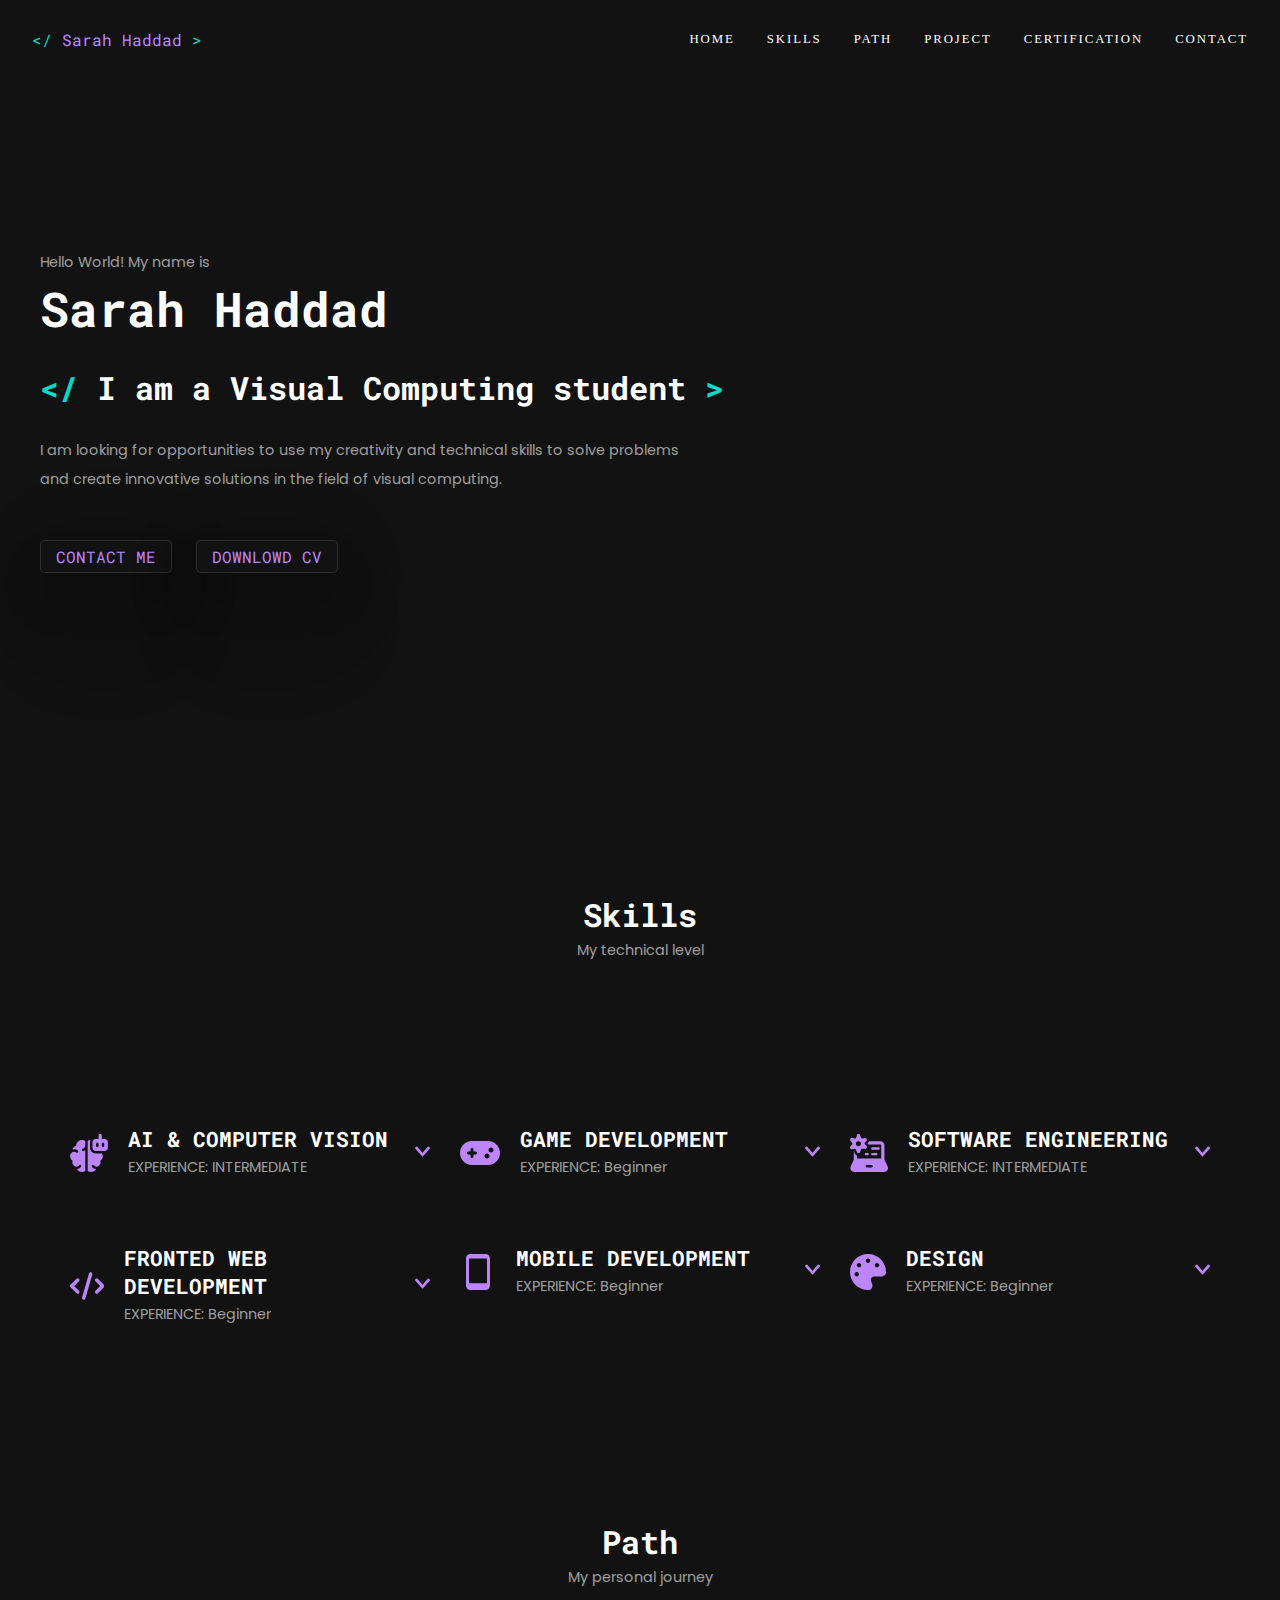
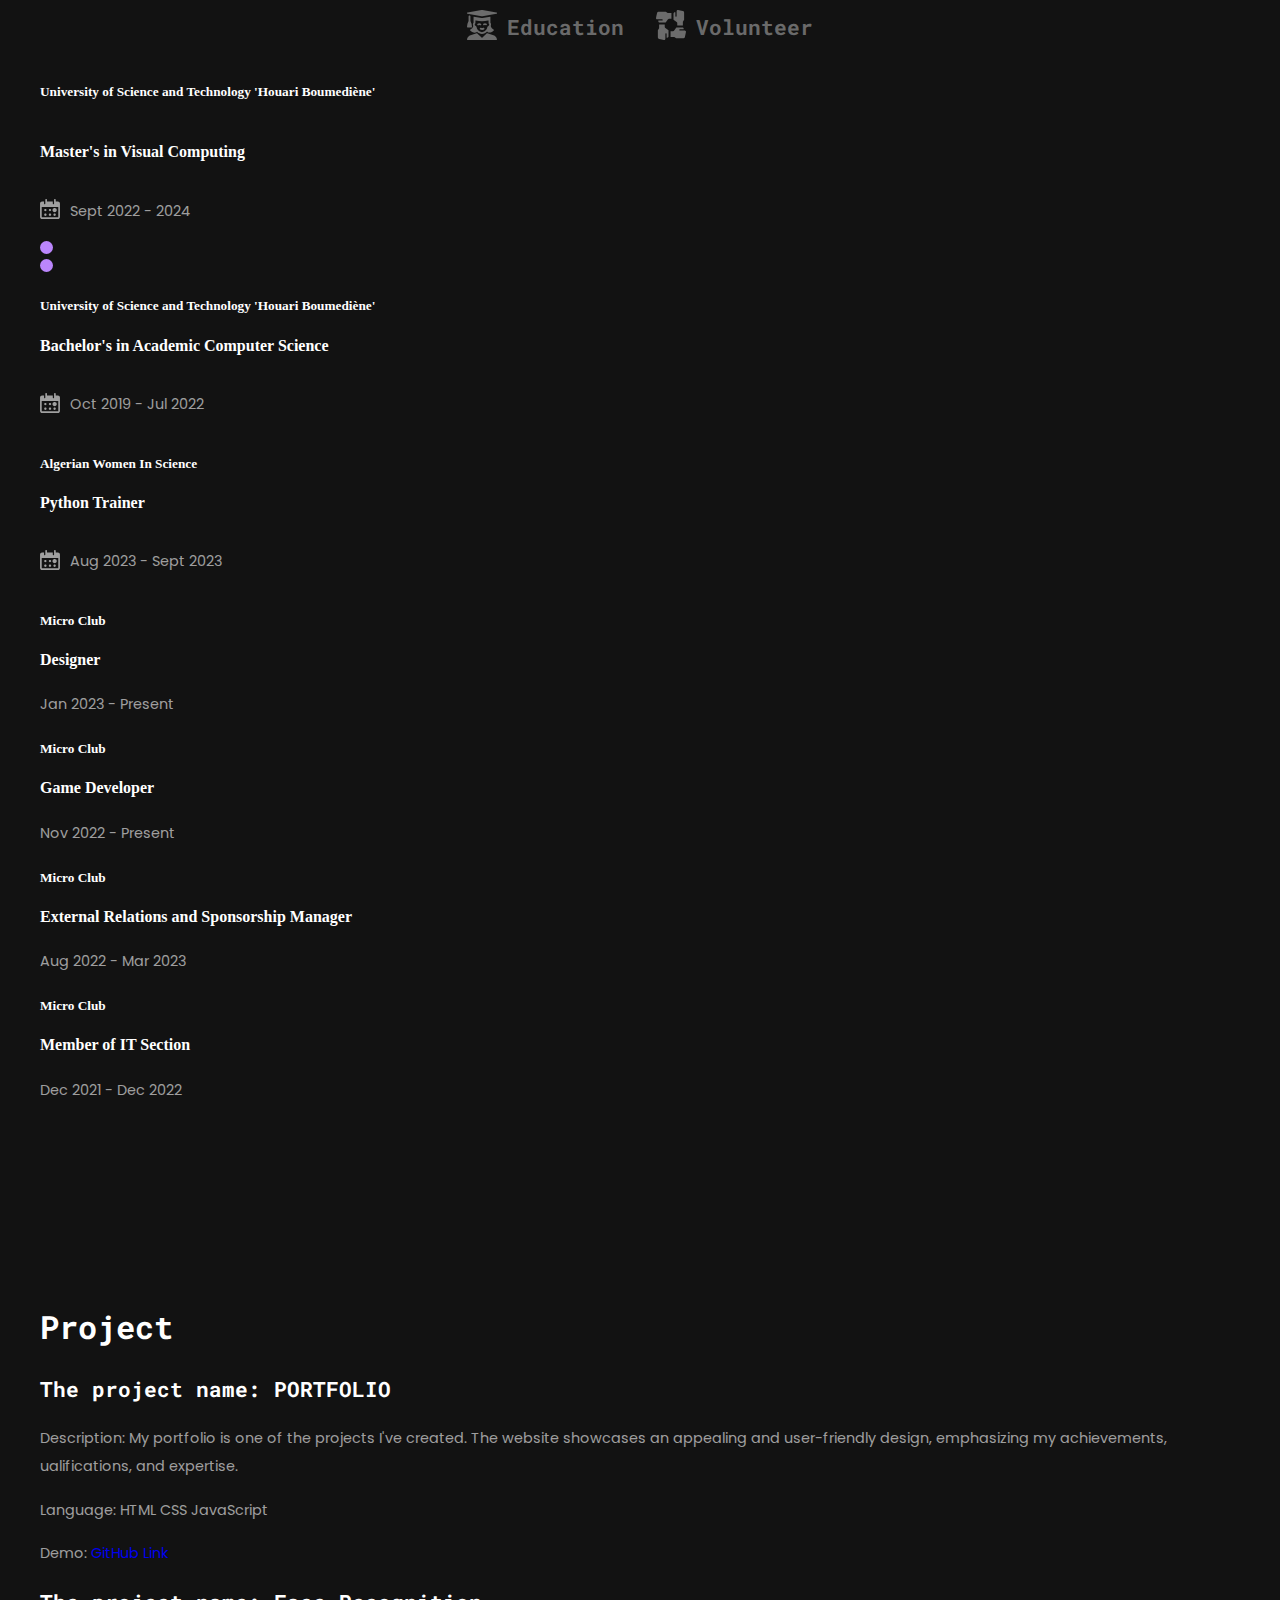
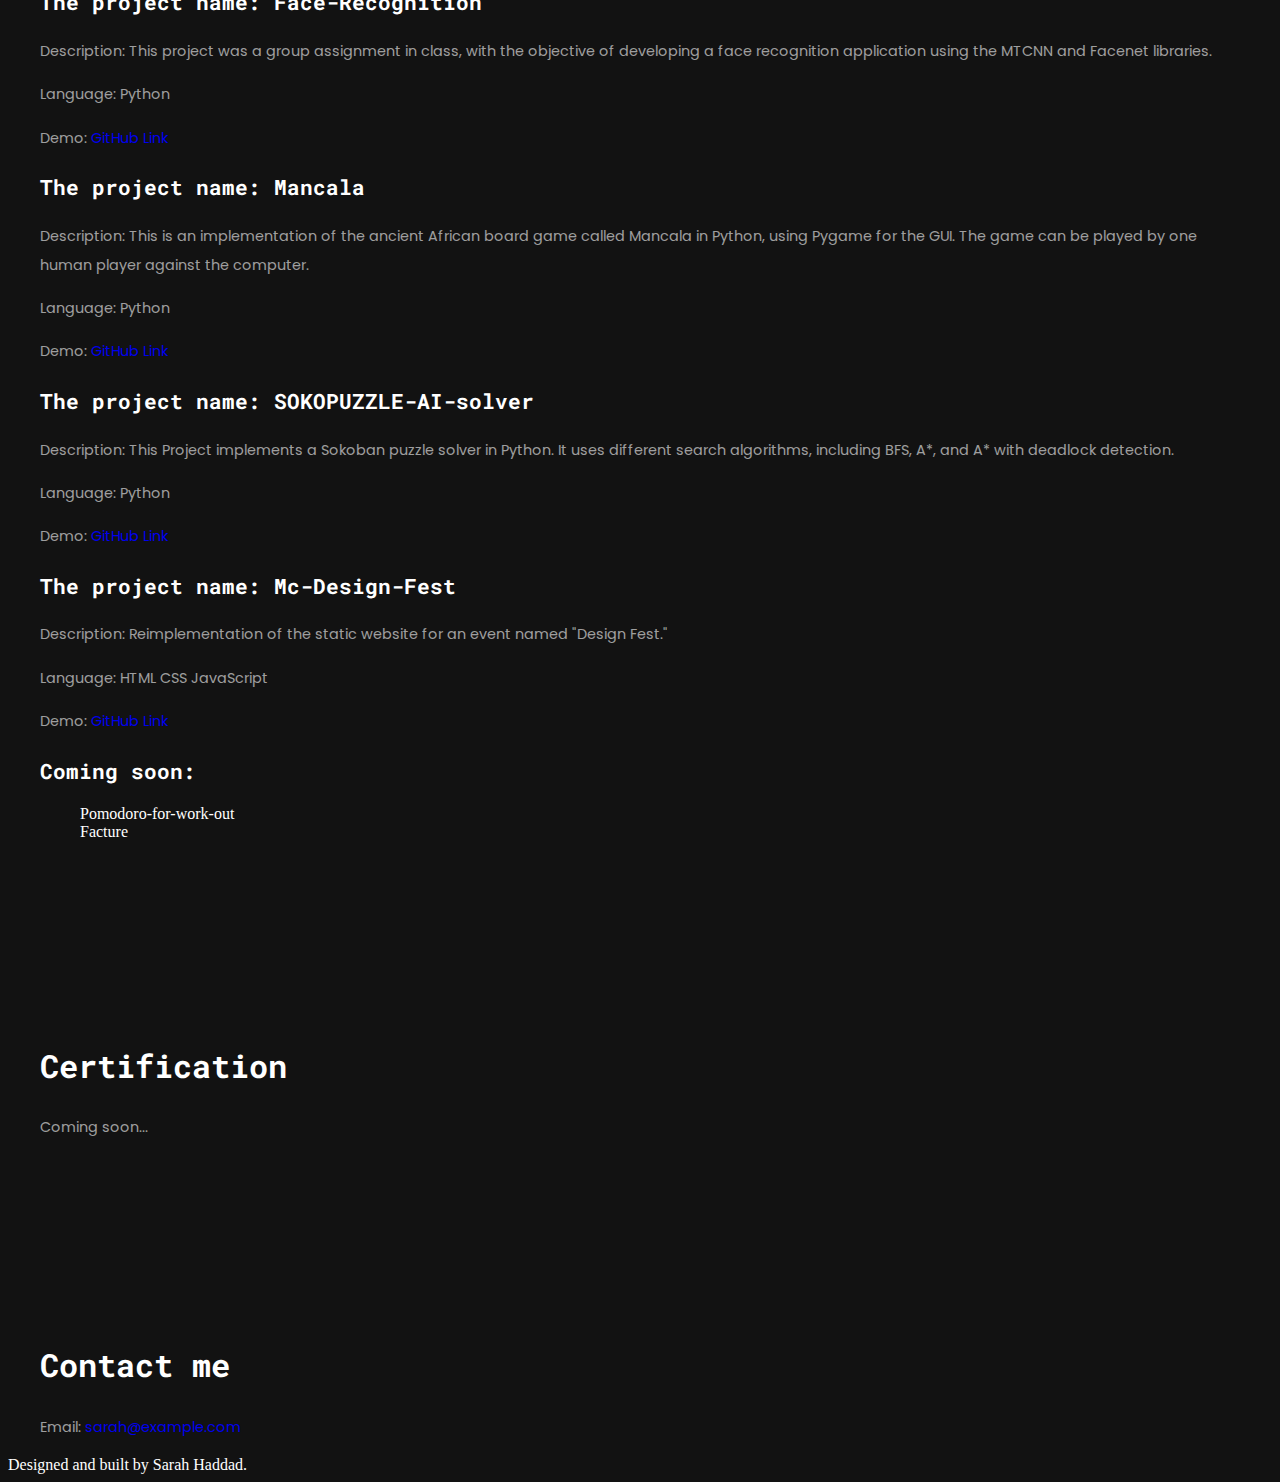
==== commit 8f15dc93: "mazalni f début ta3 path" ====
--- a/src/index.html
+++ b/src/index.html
@@ -516,7 +516,7 @@
               </defs>
             </svg>
           </i>
-          <h3 class="path__section">Volunteer Experience</h3>
+          <h3 class="path__section">Volunteer</h3>
         </div>
       </div>
       <div class="path__sections">
--- a/src/assets/stylee.css
+++ b/src/assets/stylee.css
@@ -287,8 +287,9 @@
 }
 .path__tabs{
   display: flex;
-  justify-content: space-evenly;
-  margin-bottom: 2rem;
+  justify-content: center;
+  align-items: center;
+  gap: 2rem;
 }
 
 .path__button{
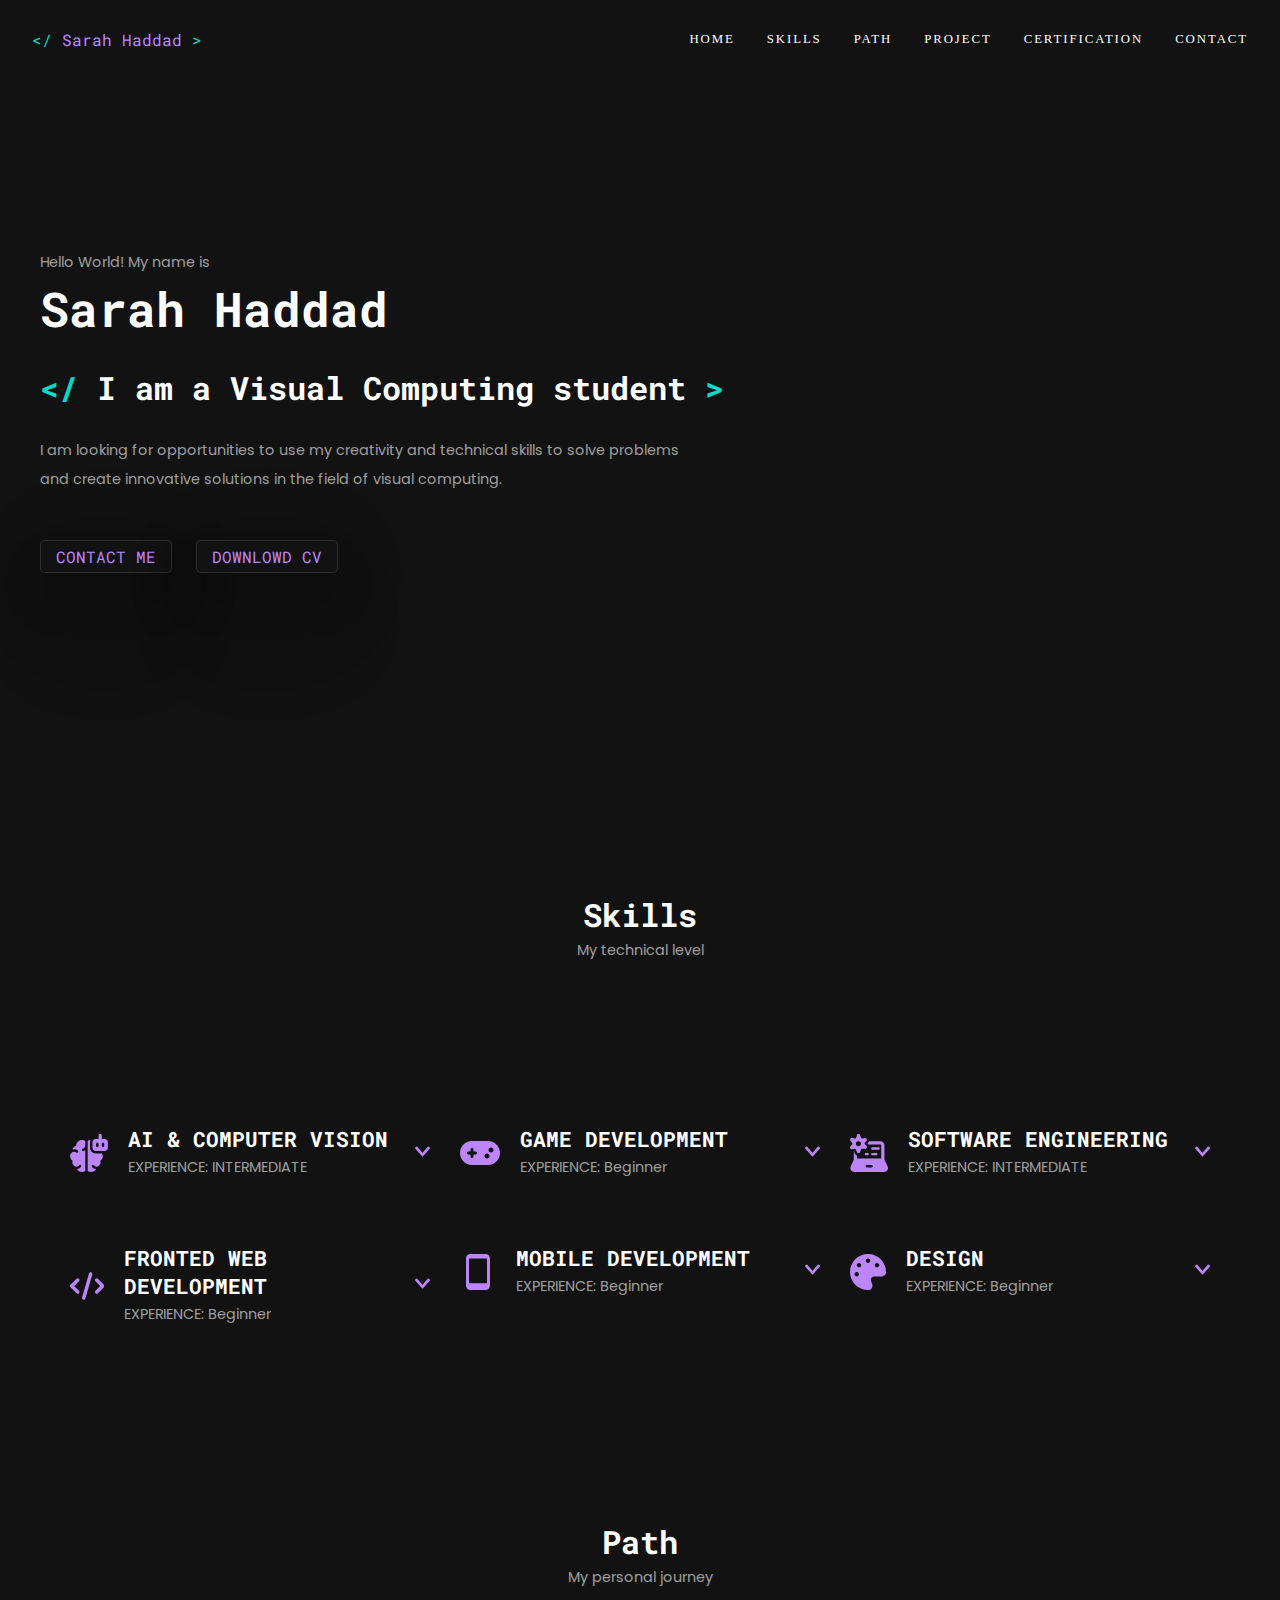
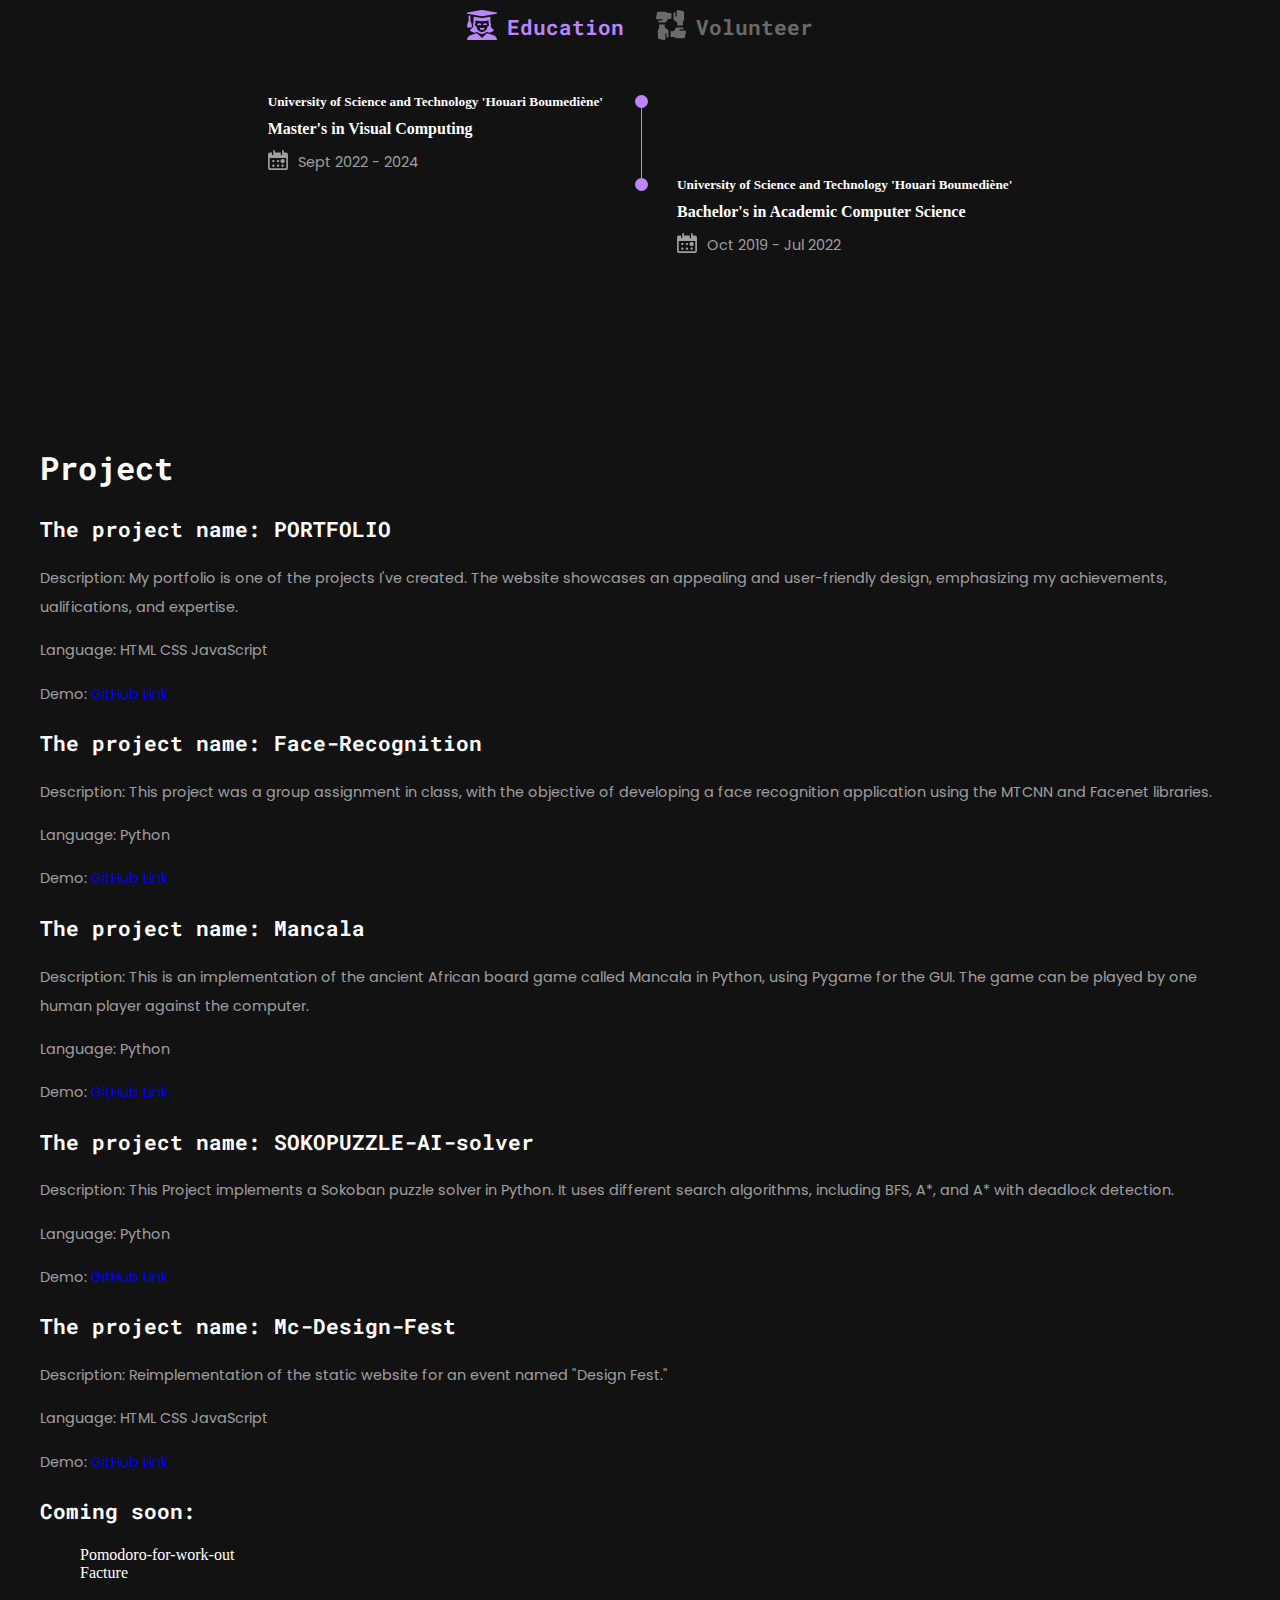
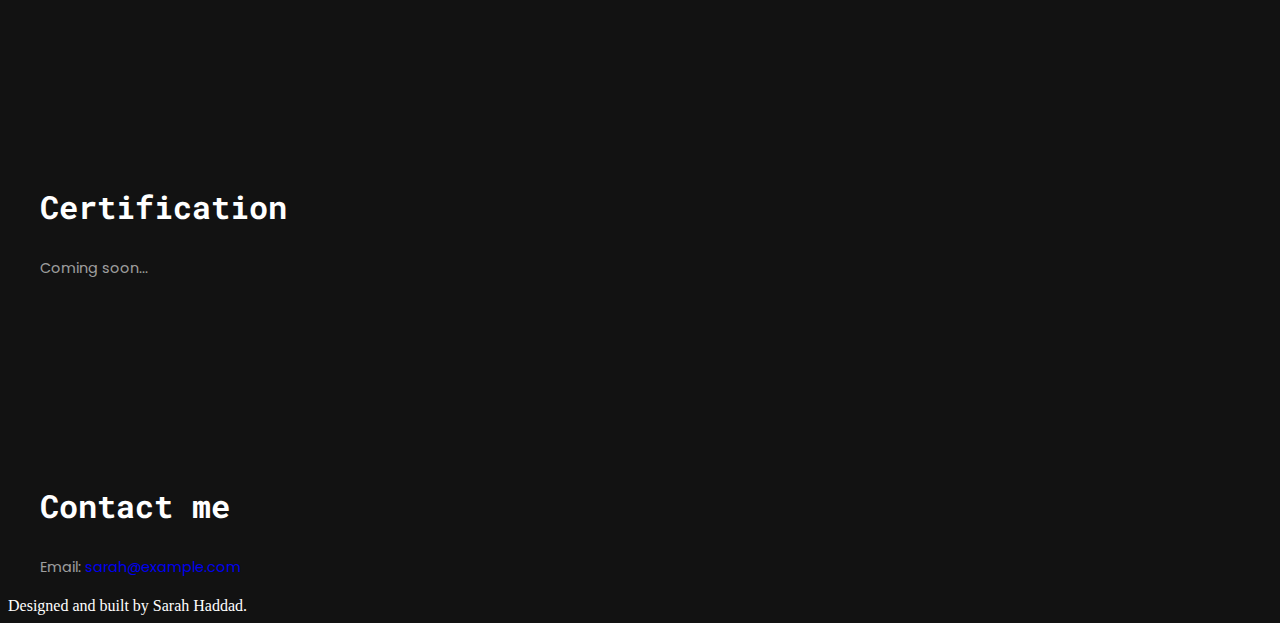
==== commit c38eeb70: "Education sibon" ====
--- a/src/index.html
+++ b/src/index.html
@@ -454,7 +454,7 @@
 
     <div class="path__container">
       <div class="path__tabs">
-        <div class="path__button button--flex path__active" data-target="#education">
+        <div class="path__button  path__active" data-target="#education">
           <i class="path__icon">
 
             <svg width="30" height="30" viewBox="0 0 304 304" fill="none" xmlns="http://www.w3.org/2000/svg">
@@ -492,7 +492,7 @@
           <h3 class="path__section">Education</h3>
         </div>
 
-        <div class="path__button button--flex" data-target="#volunteer">
+        <div class="path__button " data-target="#volunteer">
           <i class="path__icon">
             <svg width="30" height="30" viewBox="0 0 324 324" fill="none" xmlns="http://www.w3.org/2000/svg">
               <g clip-path="url(#clip0_4_11)">
@@ -529,7 +529,7 @@
             </h5>
             <h4 class="path__title">Master's in Visual Computing</h4>
             <div class="path__calendar">
-              <i class="uil uil-calendar-alt">
+              <i class="calendar-icon">
                 <svg xmlns="http://www.w3.org/2000/svg" width="20" height="20" viewBox="0 0 276 276" fill="none">
                   <path fill-rule="evenodd" clip-rule="evenodd"
                     d="M96.3125 11.9025C96.343 8.85251 95.1606 5.91533 93.0255 3.73709C90.8904 1.55886 87.9775 0.318002 84.9275 0.287502C81.8775 0.257002 78.9403 1.43936 76.7621 3.57446C74.5839 5.70956 73.343 8.62251 73.3125 11.6725V11.9025V63.71C73.3125 65.9975 72.4038 68.1913 70.7863 69.8088C69.1688 71.4263 66.975 72.335 64.6875 72.335C62.4 72.335 60.2062 71.4263 58.5887 69.8088C56.9712 68.1913 56.0625 65.9975 56.0625 63.71V34.5H28.957C13.662 34.5115 0.678497 47.4835 0.678497 62.79V247.319C0.678497 262.614 13.662 275.609 28.957 275.609H247.043C262.338 275.609 275.322 262.614 275.322 247.319V62.79C275.31 47.495 262.338 34.5 247.043 34.5H217.062V11.9025C217.078 10.3923 216.795 8.89391 216.231 7.49289C215.667 6.09187 214.833 4.81564 213.776 3.73709C211.64 1.55886 208.727 0.318002 205.678 0.287502C204.167 0.2724 202.669 0.554902 201.268 1.11888C199.867 1.68286 198.591 2.51726 197.512 3.57446C195.334 5.70956 194.093 8.62251 194.062 11.6725V11.9025V63.71C194.062 65.9975 193.154 68.1913 191.536 69.8088C189.919 71.4263 187.725 72.335 185.438 72.335C183.15 72.335 180.956 71.4263 179.339 69.8088C177.721 68.1913 176.812 65.9975 176.812 63.71V34.5H96.3125V11.9025ZM23.6785 247.319V108.974H252.322V247.319C252.322 249.918 249.642 252.609 247.043 252.609H28.957C26.358 252.609 23.6785 249.918 23.6785 247.319ZM172.638 152.824C172.624 149.004 173.366 145.22 174.821 141.689C176.276 138.158 178.415 134.949 181.115 132.248C183.815 129.547 187.023 127.407 190.553 125.951C194.084 124.494 197.868 123.751 201.687 123.763C205.507 123.749 209.292 124.492 212.824 125.947C216.356 127.403 219.565 129.543 222.266 132.244C224.968 134.945 227.108 138.154 228.563 141.686C230.019 145.218 230.761 149.003 230.747 152.824C230.761 156.644 230.019 160.429 228.563 163.961C227.108 167.493 224.968 170.702 222.266 173.403C219.565 176.104 216.356 178.244 212.824 179.7C209.292 181.155 205.507 181.898 201.687 181.884C197.868 181.896 194.084 181.153 190.553 179.696C187.023 178.24 183.815 176.1 181.115 173.399C178.415 170.698 176.276 167.489 174.821 163.958C173.366 160.427 172.624 156.643 172.638 152.824ZM121.486 152.824C121.486 143.67 128.846 136.31 138 136.31C147.154 136.31 154.514 143.67 154.514 152.824C154.514 161.978 147.154 169.338 138 169.338C128.846 169.338 121.486 161.978 121.486 152.824ZM121.486 216.614C121.486 207.46 128.846 200.1 138 200.1C147.154 200.1 154.514 207.46 154.514 216.614C154.514 225.768 147.154 233.128 138 233.128C128.846 233.128 121.486 225.768 121.486 216.614ZM185.173 216.614C185.173 207.46 192.533 200.1 201.687 200.1C210.841 200.1 218.201 207.46 218.201 216.614C218.201 225.768 210.841 233.128 201.687 233.128C192.533 233.128 185.173 225.768 185.173 216.614ZM57.799 216.614C57.799 207.46 65.159 200.1 74.313 200.1C83.467 200.1 90.827 207.46 90.827 216.614C90.827 225.768 83.467 233.128 74.313 233.128C65.159 233.128 57.799 225.768 57.799 216.614ZM57.5345 153.1C57.5345 143.946 64.8945 136.586 74.0485 136.586C83.2025 136.586 90.5625 143.946 90.5625 153.1C90.5625 162.254 83.2025 169.614 74.0485 169.614C64.8945 169.614 57.5345 162.254 57.5345 153.1Z"
@@ -539,26 +539,24 @@
               <p>Sept 2022 - 2024</p>
             </div>
           </div>
-          <div>
+          <div class="line__rounder">
             <span class="path__rounder"></span>
 
             <span class="path__line"></span>
           </div>
+        <div> </div>
+
           <!-- Path 2 -->
+          <div> </div>
+          <div class="line__rounder">
+            <span class="path__rounder"></span>
+            <!-- <span class="path__line"></span> -->
+          </div>
           <div class="path__data">
-            <div>
-
-            </div>
-
-            <div>
-              <span class="path__rounder"></span>
-              <!-- <span class="path__line"></span> -->
-            </div>
-            <div>
               <h5 class="path__subtitle">University of Science and Technology 'Houari Boumediène'</h5>
               <h4 class="path__title">Bachelor's in Academic Computer Science</h4>
               <div class="path__calendar">
-                <i class="uil uil-calendar-alt">
+                <i class="calendar-icon">
                   <svg xmlns="http://www.w3.org/2000/svg" width="20" height="20" viewBox="0 0 276 276" fill="none">
                     <path fill-rule="evenodd" clip-rule="evenodd"
                       d="M96.3125 11.9025C96.343 8.85251 95.1606 5.91533 93.0255 3.73709C90.8904 1.55886 87.9775 0.318002 84.9275 0.287502C81.8775 0.257002 78.9403 1.43936 76.7621 3.57446C74.5839 5.70956 73.343 8.62251 73.3125 11.6725V11.9025V63.71C73.3125 65.9975 72.4038 68.1913 70.7863 69.8088C69.1688 71.4263 66.975 72.335 64.6875 72.335C62.4 72.335 60.2062 71.4263 58.5887 69.8088C56.9712 68.1913 56.0625 65.9975 56.0625 63.71V34.5H28.957C13.662 34.5115 0.678497 47.4835 0.678497 62.79V247.319C0.678497 262.614 13.662 275.609 28.957 275.609H247.043C262.338 275.609 275.322 262.614 275.322 247.319V62.79C275.31 47.495 262.338 34.5 247.043 34.5H217.062V11.9025C217.078 10.3923 216.795 8.89391 216.231 7.49289C215.667 6.09187 214.833 4.81564 213.776 3.73709C211.64 1.55886 208.727 0.318002 205.678 0.287502C204.167 0.2724 202.669 0.554902 201.268 1.11888C199.867 1.68286 198.591 2.51726 197.512 3.57446C195.334 5.70956 194.093 8.62251 194.062 11.6725V11.9025V63.71C194.062 65.9975 193.154 68.1913 191.536 69.8088C189.919 71.4263 187.725 72.335 185.438 72.335C183.15 72.335 180.956 71.4263 179.339 69.8088C177.721 68.1913 176.812 65.9975 176.812 63.71V34.5H96.3125V11.9025ZM23.6785 247.319V108.974H252.322V247.319C252.322 249.918 249.642 252.609 247.043 252.609H28.957C26.358 252.609 23.6785 249.918 23.6785 247.319ZM172.638 152.824C172.624 149.004 173.366 145.22 174.821 141.689C176.276 138.158 178.415 134.949 181.115 132.248C183.815 129.547 187.023 127.407 190.553 125.951C194.084 124.494 197.868 123.751 201.687 123.763C205.507 123.749 209.292 124.492 212.824 125.947C216.356 127.403 219.565 129.543 222.266 132.244C224.968 134.945 227.108 138.154 228.563 141.686C230.019 145.218 230.761 149.003 230.747 152.824C230.761 156.644 230.019 160.429 228.563 163.961C227.108 167.493 224.968 170.702 222.266 173.403C219.565 176.104 216.356 178.244 212.824 179.7C209.292 181.155 205.507 181.898 201.687 181.884C197.868 181.896 194.084 181.153 190.553 179.696C187.023 178.24 183.815 176.1 181.115 173.399C178.415 170.698 176.276 167.489 174.821 163.958C173.366 160.427 172.624 156.643 172.638 152.824ZM121.486 152.824C121.486 143.67 128.846 136.31 138 136.31C147.154 136.31 154.514 143.67 154.514 152.824C154.514 161.978 147.154 169.338 138 169.338C128.846 169.338 121.486 161.978 121.486 152.824ZM121.486 216.614C121.486 207.46 128.846 200.1 138 200.1C147.154 200.1 154.514 207.46 154.514 216.614C154.514 225.768 147.154 233.128 138 233.128C128.846 233.128 121.486 225.768 121.486 216.614ZM185.173 216.614C185.173 207.46 192.533 200.1 201.687 200.1C210.841 200.1 218.201 207.46 218.201 216.614C218.201 225.768 210.841 233.128 201.687 233.128C192.533 233.128 185.173 225.768 185.173 216.614ZM57.799 216.614C57.799 207.46 65.159 200.1 74.313 200.1C83.467 200.1 90.827 207.46 90.827 216.614C90.827 225.768 83.467 233.128 74.313 233.128C65.159 233.128 57.799 225.768 57.799 216.614ZM57.5345 153.1C57.5345 143.946 64.8945 136.586 74.0485 136.586C83.2025 136.586 90.5625 143.946 90.5625 153.1C90.5625 162.254 83.2025 169.614 74.0485 169.614C64.8945 169.614 57.5345 162.254 57.5345 153.1Z"
@@ -567,8 +565,6 @@
                 </i>
                 <p>Oct 2019 - Jul 2022</p>
               </div>
-
-            </div>
           </div>
         </div>
         <!-- path content 2 -->
@@ -580,7 +576,7 @@
               <h5 class="path__subtitle">Algerian Women In Science</h5>
               <h4 class="path__title">Python Trainer</h4>
               <div class="path__calendar">
-                <i class="uil uil-calendar-alt">
+                <i class="calendar-icon">
                   <svg xmlns="http://www.w3.org/2000/svg" width="20" height="20" viewBox="0 0 276 276" fill="none">
                     <path fill-rule="evenodd" clip-rule="evenodd"
                       d="M96.3125 11.9025C96.343 8.85251 95.1606 5.91533 93.0255 3.73709C90.8904 1.55886 87.9775 0.318002 84.9275 0.287502C81.8775 0.257002 78.9403 1.43936 76.7621 3.57446C74.5839 5.70956 73.343 8.62251 73.3125 11.6725V11.9025V63.71C73.3125 65.9975 72.4038 68.1913 70.7863 69.8088C69.1688 71.4263 66.975 72.335 64.6875 72.335C62.4 72.335 60.2062 71.4263 58.5887 69.8088C56.9712 68.1913 56.0625 65.9975 56.0625 63.71V34.5H28.957C13.662 34.5115 0.678497 47.4835 0.678497 62.79V247.319C0.678497 262.614 13.662 275.609 28.957 275.609H247.043C262.338 275.609 275.322 262.614 275.322 247.319V62.79C275.31 47.495 262.338 34.5 247.043 34.5H217.062V11.9025C217.078 10.3923 216.795 8.89391 216.231 7.49289C215.667 6.09187 214.833 4.81564 213.776 3.73709C211.64 1.55886 208.727 0.318002 205.678 0.287502C204.167 0.2724 202.669 0.554902 201.268 1.11888C199.867 1.68286 198.591 2.51726 197.512 3.57446C195.334 5.70956 194.093 8.62251 194.062 11.6725V11.9025V63.71C194.062 65.9975 193.154 68.1913 191.536 69.8088C189.919 71.4263 187.725 72.335 185.438 72.335C183.15 72.335 180.956 71.4263 179.339 69.8088C177.721 68.1913 176.812 65.9975 176.812 63.71V34.5H96.3125V11.9025ZM23.6785 247.319V108.974H252.322V247.319C252.322 249.918 249.642 252.609 247.043 252.609H28.957C26.358 252.609 23.6785 249.918 23.6785 247.319ZM172.638 152.824C172.624 149.004 173.366 145.22 174.821 141.689C176.276 138.158 178.415 134.949 181.115 132.248C183.815 129.547 187.023 127.407 190.553 125.951C194.084 124.494 197.868 123.751 201.687 123.763C205.507 123.749 209.292 124.492 212.824 125.947C216.356 127.403 219.565 129.543 222.266 132.244C224.968 134.945 227.108 138.154 228.563 141.686C230.019 145.218 230.761 149.003 230.747 152.824C230.761 156.644 230.019 160.429 228.563 163.961C227.108 167.493 224.968 170.702 222.266 173.403C219.565 176.104 216.356 178.244 212.824 179.7C209.292 181.155 205.507 181.898 201.687 181.884C197.868 181.896 194.084 181.153 190.553 179.696C187.023 178.24 183.815 176.1 181.115 173.399C178.415 170.698 176.276 167.489 174.821 163.958C173.366 160.427 172.624 156.643 172.638 152.824ZM121.486 152.824C121.486 143.67 128.846 136.31 138 136.31C147.154 136.31 154.514 143.67 154.514 152.824C154.514 161.978 147.154 169.338 138 169.338C128.846 169.338 121.486 161.978 121.486 152.824ZM121.486 216.614C121.486 207.46 128.846 200.1 138 200.1C147.154 200.1 154.514 207.46 154.514 216.614C154.514 225.768 147.154 233.128 138 233.128C128.846 233.128 121.486 225.768 121.486 216.614ZM185.173 216.614C185.173 207.46 192.533 200.1 201.687 200.1C210.841 200.1 218.201 207.46 218.201 216.614C218.201 225.768 210.841 233.128 201.687 233.128C192.533 233.128 185.173 225.768 185.173 216.614ZM57.799 216.614C57.799 207.46 65.159 200.1 74.313 200.1C83.467 200.1 90.827 207.46 90.827 216.614C90.827 225.768 83.467 233.128 74.313 233.128C65.159 233.128 57.799 225.768 57.799 216.614ZM57.5345 153.1C57.5345 143.946 64.8945 136.586 74.0485 136.586C83.2025 136.586 90.5625 143.946 90.5625 153.1C90.5625 162.254 83.2025 169.614 74.0485 169.614C64.8945 169.614 57.5345 162.254 57.5345 153.1Z"
@@ -596,21 +592,6 @@
               <span class="path"></span>
             </div>
           </div>
-          <h5>Micro Club</h5>
-          <h4>Designer</h4>
-          <p>Jan 2023 - Present</p>
-
-          <h5>Micro Club</h5>
-          <h4>Game Developer</h4>
-          <p>Nov 2022 - Present</p>
-
-          <h5>Micro Club</h5>
-          <h4>External Relations and Sponsorship Manager</h4>
-          <p>Aug 2022 - Mar 2023</p>
-
-          <h5>Micro Club</h5>
-          <h4>Member of IT Section</h4>
-          <p>Dec 2021 - Dec 2022</p>
         </div>
       </div>
   </section>
--- a/src/assets/stylee.css
+++ b/src/assets/stylee.css
@@ -24,15 +24,18 @@
   --small-font-size: 0.8rem;
   --smaller-font-size: 0.75rem;
 }
+
 /*==================== REUSABLE CSS CLASSES ====================*/
 html {
   box-sizing: border-box;
 }
+
 *,
 *:before,
 *:after {
   box-sizing: inherit;
 }
+
 h1 {
   font-size: var(--h1-font-size);
   font-family: "Roboto Mono", sans-serif;
@@ -56,10 +59,12 @@
   color: var(--on-medium);
   line-height: 2;
 }
+
 body {
   background-color: var(--Background);
   color: var(--on);
 }
+
 ul {
   list-style: none;
 }
@@ -67,17 +72,21 @@
 a {
   text-decoration: none;
 }
+
 section {
   padding-top: 10rem;
   margin-left: 2rem;
   margin-right: 2rem;
 }
-.section__title,.section__subtitle{
+
+.section__title,
+.section__subtitle {
   text-align: center;
   padding: 0;
   margin: 0;
 }
-.sectionbar{
+
+.sectionbar {
   height: 5px;
   border-radius: 0.25rem;
   background-color: var(--SecondaryBar);
@@ -93,12 +102,14 @@
   z-index: 100;
   background-color: var(--Background);
 }
+
 /*==================== NAV ====================*/
 nav {
   display: flex;
   justify-content: space-between;
   align-items: center;
 }
+
 @media screen and (max-width: 767px) {
   .nav__menu {
     position: fixed;
@@ -112,6 +123,7 @@
     transition: 0.3s linear;
   }
 }
+
 .nav__link {
   color: #fff;
   text-transform: uppercase;
@@ -124,12 +136,15 @@
   font-size: var(--small-font-size);
   font-weight: var(--font-medium);
 }
+
 .nav__link:hover {
   color: var(--Primary);
 }
+
 .nav__link:active {
   color: var(--Primary);
 }
+
 .nav__list {
   display: flex;
   flex-direction: row;
@@ -138,27 +153,33 @@
   margin-block-end: 2em;
   margin-inline-end: 1em;
 }
+
 .nav__item {
   margin: 0 1rem;
 }
+
 .nav__logo {
   margin-left: 2rem;
   flex: display;
   color: var(--Primary);
   font-family: var(--font1);
 }
+
 .nav__link:after {
   transition: width 0.3s ease 0s, left 0.3s ease 0s;
 }
+
 .scroll-header {
   box-shadow: 0 -1px 4px rgba(0, 0, 0, 0.15);
 }
+
 /* show menu */
 .show-menu {
   bottom: 0;
 }
+
 /*==================== HOME ====================*/
-#home{
+#home {
   padding-top: 15rem;
   margin-bottom: 10rem;
 }
@@ -186,51 +207,60 @@
   cursor: pointer;
   background: var(--hover-color);
 }
+
 #noPadP,
 #noPadH {
   margin: 0;
   padding: 0;
 }
+
 .Green {
   color: var(--Secondary);
 }
+
 /*==================== SKILLS ====================*/
 
-.skills__container{
-  margin-top:10rem;
+.skills__container {
+  margin-top: 10rem;
   justify-content: center;
   display: grid;
   grid-gap: 30px;
   grid-template-columns: 30% 30% 30%;
 }
-.skills__header{
+
+.skills__header {
   display: flex;
   cursor: pointer;
   justify-content: flex-start;
   align-items: center;
   gap: 20px;
 }
-.info h3, .info p{
-  margin: 0;
-  padding: 0;
-}
-.skills__close .skills__list{
+
+.info h3,
+.info p {
+  margin: 0;
+  padding: 0;
+}
+
+.skills__close .skills__list {
   height: 0;
   overflow: hidden;
 }
 
-.skills__open .skills__list{
+.skills__open .skills__list {
   height: max-content;
   margin-bottom: 2rem;
 }
 
-.skills__open .skills__arrow{
+.skills__open .skills__arrow {
   transform: rotate(-180deg);
 }
+
 .skills__arrow {
   margin-left: auto;
   transition: 0.4s;
 }
+
 /* The percentage of every skill */
 .skills__titles {
   display: flex;
@@ -238,85 +268,96 @@
   margin-bottom: var(--mb-0-5);
   align-items: baseline;
 }
+
 .skills__name {
-margin: 0;
-padding: 0;
-}
+  margin: 0;
+  padding: 0;
+}
+
 .skills__bar,
 .skills__percentage {
   height: 5px;
   border-radius: 0.25rem;
 }
+
 .skills__bar {
   background-color: var(--Bar);
 
 }
+
 .skills__percentage {
   display: block;
   background-color: var(--Primary);
 
 }
-.number40{
+
+.number40 {
   width: 40%;
 }
-.number35{
+
+.number35 {
   width: 35%;
 }
-.number45{
+
+.number45 {
   width: 45%;
 }
-.number50{
+
+.number50 {
   width: 50%;
 }
-.number60{
+
+.number60 {
   width: 60%;
 }
-.number70{
+
+.number70 {
   width: 70%;
 }
-.number20{
+
+.number20 {
   width: 20%;
 }
-.number30{
+
+.number30 {
   width: 30%;
 }
+
 /*==================== Path ====================*/
+
 .button--flex {
   display: inline-flex;
   align-items: center;
 }
-.path__tabs{
+
+.path__tabs {
   display: flex;
   justify-content: center;
-  align-items: center;
+  align-items: baseline;
   gap: 2rem;
 }
 
-.path__button{
-  cursor: pointer;
-}
-
-.path__button:hover{
-  color: var(--Primary);
-}
-
-
-.path__data{
+
+.path__data {
   display: flex;
   flex-direction: column;
-}
-
-
-.path__calendar{
+  align-items: flex-start;
+  gap: 10px;
+
+}
+
+
+.path__calendar {
   display: flex;
   align-items: center;
   flex-direction: row;
 }
-.path__calendar i{
-margin-right: 10px;
-}
-
-.path__rounder{
+
+.path__calendar i {
+  margin-right: 10px;
+}
+
+.path__rounder {
   display: inline-block;
   width: 13px;
   height: 13px;
@@ -324,36 +365,81 @@
   border-radius: 50%;
 }
 
-.path__line{
+.path__line {
   display: block;
   width: 1px;
   height: 100%;
   background-color: var(--Primary);
-  transform: translate(6px,-7px);
-}
-
-.path [data-content]{
+  transform: translate(6px, -7px);
+}
+
+.path [data-content] {
   display: none;
 }
 
-.path__active[data-content]{
+.path__active[data-content] {
   display: block;
 }
+
+.path__section {
+  color: var(--Disabled);
+}
+.path__icon path{
+  fill: var(--Disabled);
+}
 .path__button{
-  color: var(--Disabled);
-}
-.path__section{
-  color: var(--Disabled);
-}
-.path__button.path__active{
-  color: var(--Primary);
-}
-.path__active.path__section{
-  color: var(--Primary);
-}
-.path__active.path__icon{
-  color: var(--Primary);
-}
-.path__icon{
+  display: flex;
+  flex-direction: row;
+  align-items: center;
+}
+.path__button.path__active .path__section {
+  color: var(--Primary);
+}
+.path__button.path__active .path__icon path {
+  fill: var(--Primary);
+}
+
+
+.path__button{
+  cursor: pointer;
+}
+
+.path__button:hover{
+  color: var(--Primary);
+}
+
+.path__icon {
   margin-right: 10px;
+}
+
+.path__content {
+  display: none;
+}
+
+.path__content.path__active {
+
+  display: grid;
+  grid-template-columns: 1fr 10px 1fr;
+  grid-column-gap: 2rem;
+}
+
+.path__data h5 {
+  margin: 0;
+  padding: 0;
+}
+
+.path__data h4 {
+  margin: 0;
+  padding: 0;
+}
+
+.path__data p {
+  margin: 0;
+  padding: 0;
+}
+
+.path__sections {
+  margin-top: 2rem;
+  display: grid;
+  justify-content: center;
 }